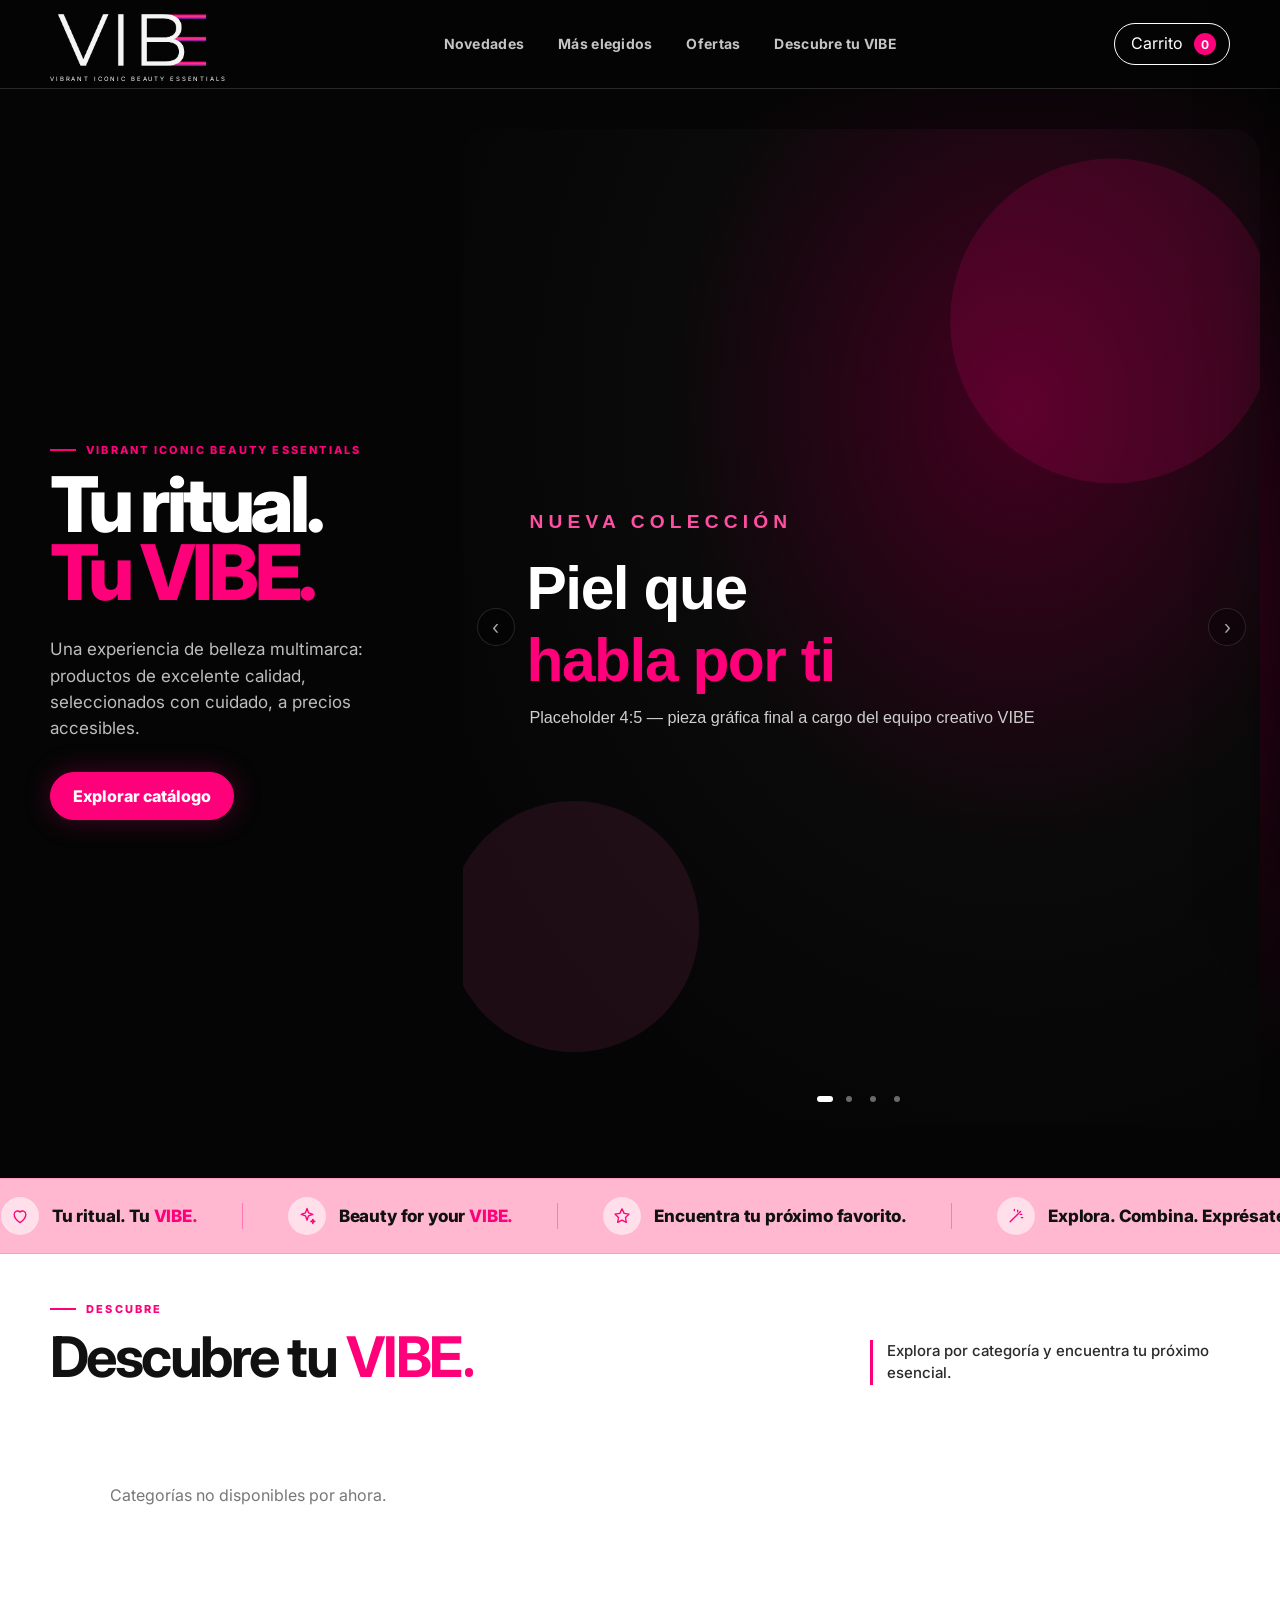
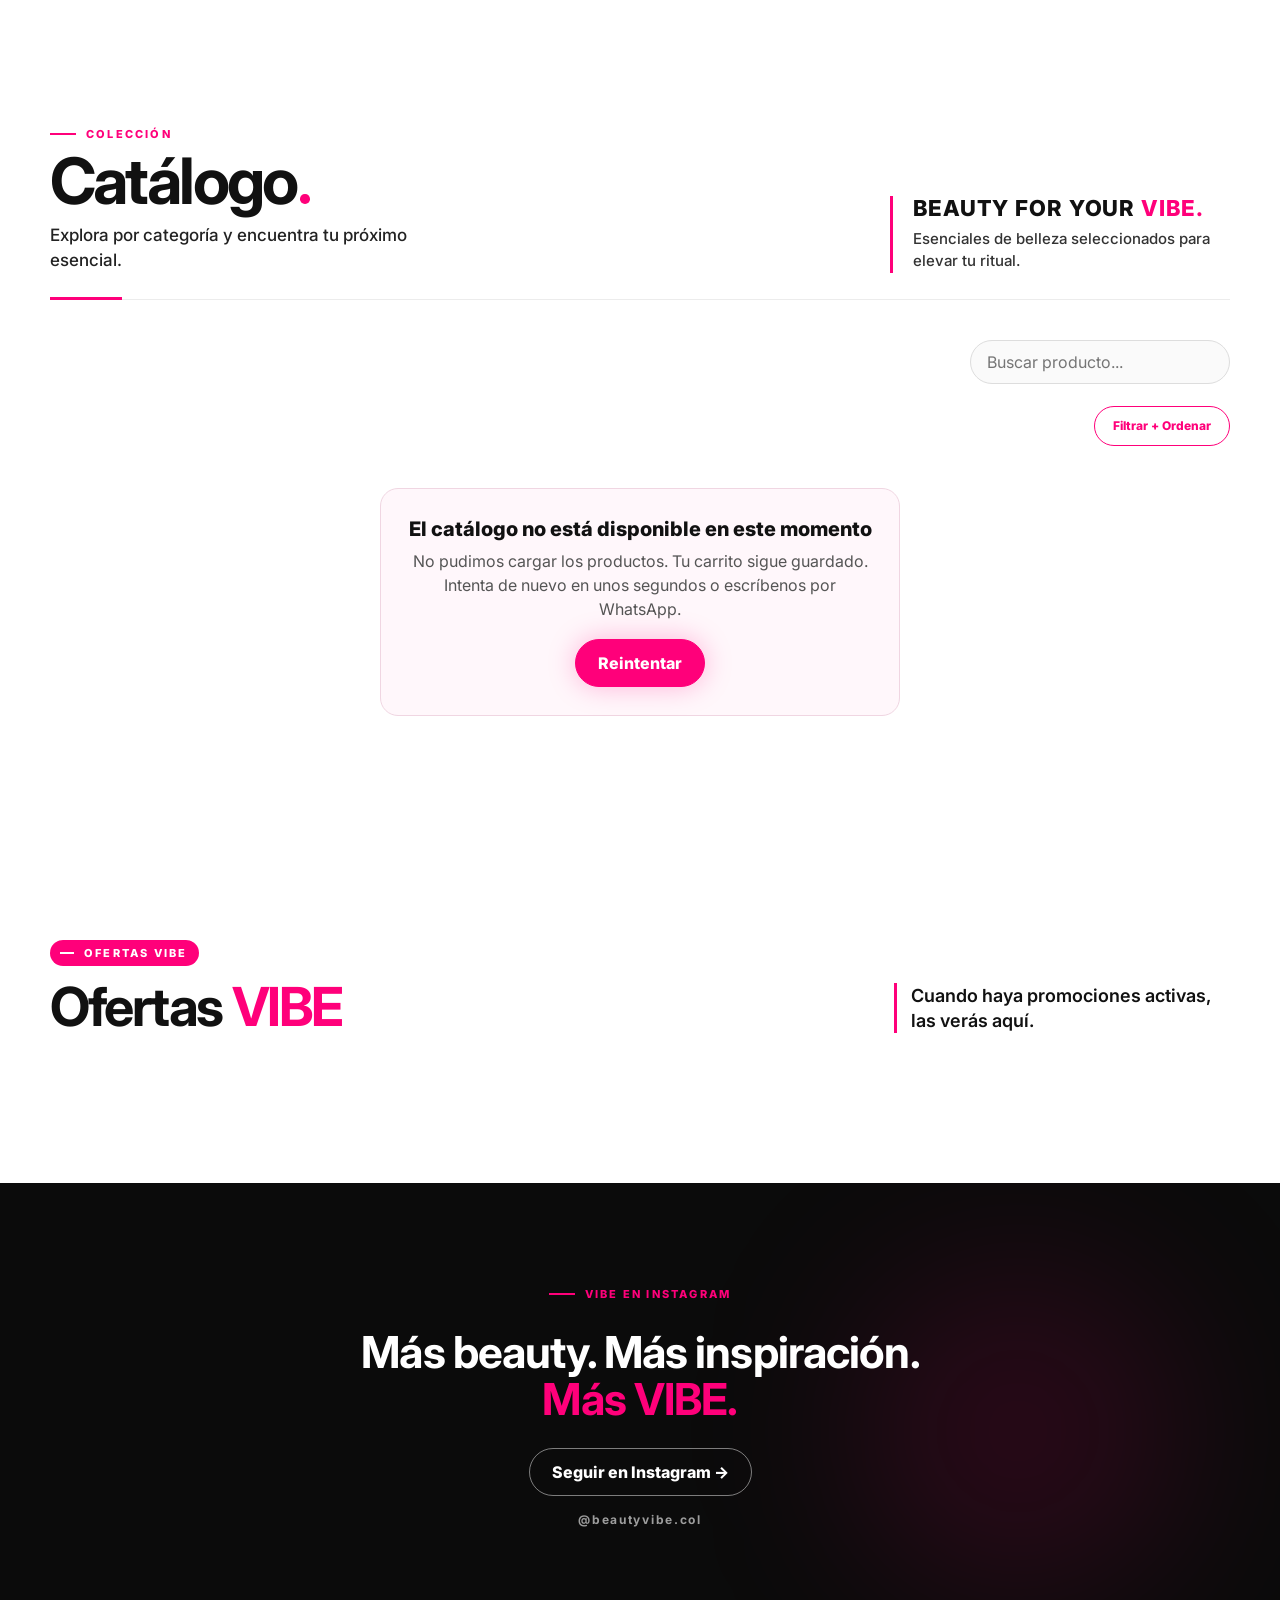
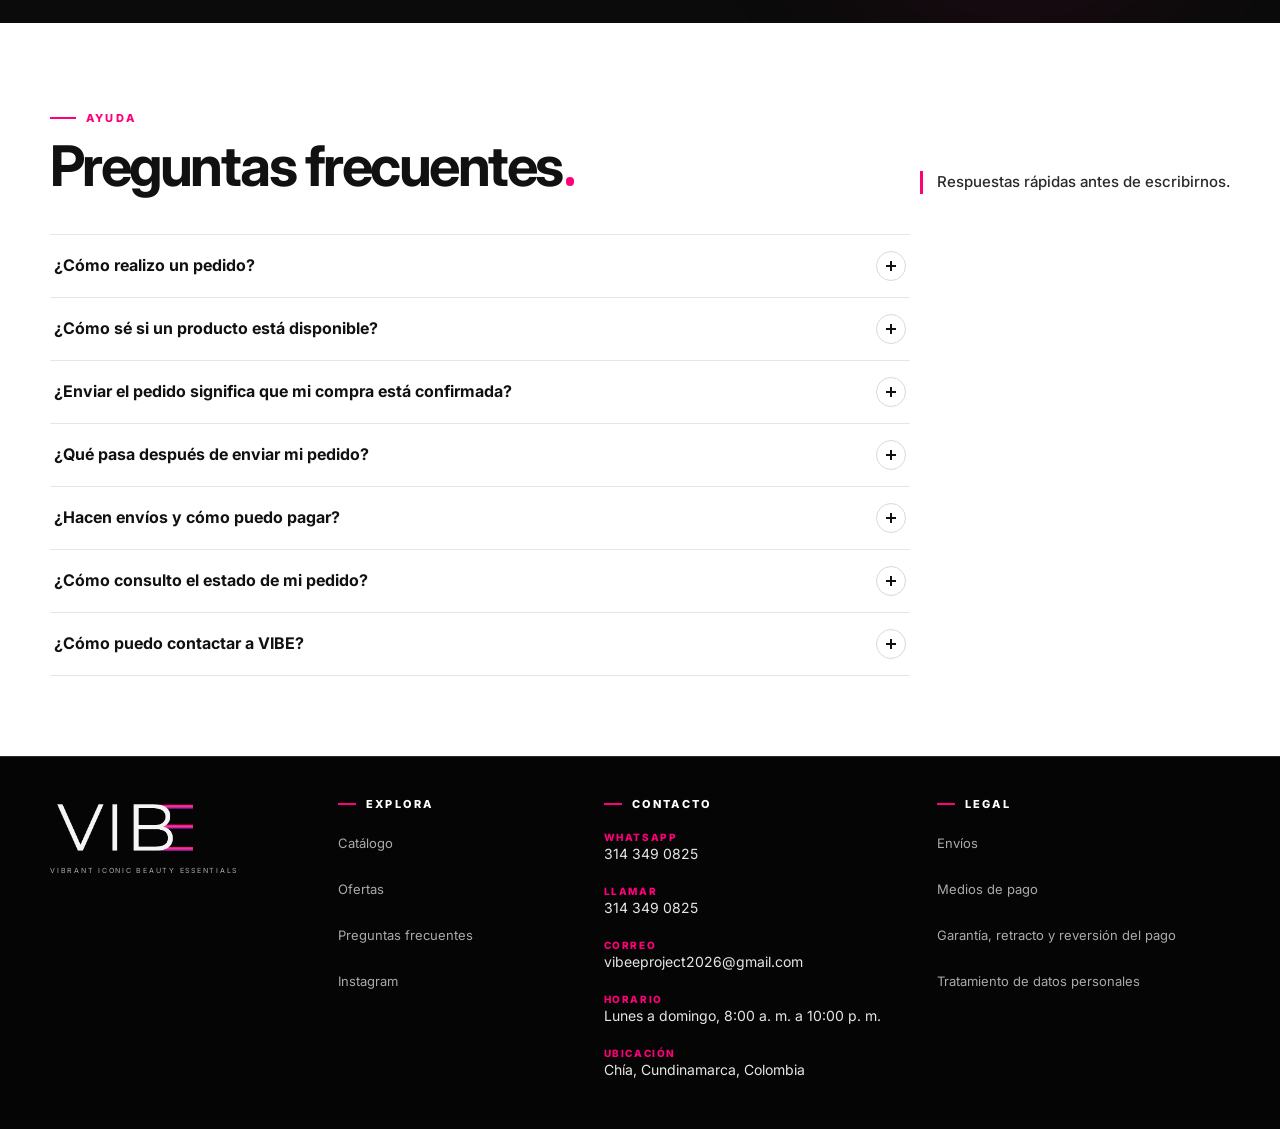
==== index.html @ 5c734d7a "feat: información comercial y legal de VIBE (envíos, pagos, garantía, retracto y datos personales) -" ====
<!doctype html>
<html lang="es">
<head>
<meta charset="UTF-8">
<meta name="viewport" content="width=device-width,initial-scale=1">
<meta name="description" content="VIBE — Catálogo digital de belleza multimarca. Calidad seleccionada, curaduría real y una experiencia pensada para ti.">
<title>VIBE — Catálogo</title>
<!-- Fase 56 — dominio canónico y vista previa al compartir (WhatsApp,
     Instagram, etc.). La imagen es el logo oficial ya existente del Master
     Logo Asset Pack (vibe-logo-social.png), sin crear piezas nuevas.
     Cierre — imagen 1200×630 aprobada por la propietaria (propuesta A,
     tipográfica: logo oficial, «Tu ritual. Tu VIBE.» y dominio). -->

<link rel="canonical" href="https://www.vibebeautycol.com/">
<meta property="og:type" content="website">
<meta property="og:site_name" content="VIBE">
<meta property="og:locale" content="es_CO">
<meta property="og:url" content="https://www.vibebeautycol.com/">
<meta property="og:title" content="VIBE — Catálogo de belleza multimarca">
<meta property="og:description" content="Calidad seleccionada, curaduría real y una experiencia pensada para ti.">
<meta property="og:image" content="https://www.vibebeautycol.com/assets/brand/social/vibe-og-1200x630.png">
<meta property="og:image:type" content="image/png">
<meta property="og:image:width" content="1200">
<meta property="og:image:height" content="630">
<meta property="og:image:alt" content="VIBE — Tu ritual. Tu VIBE.">
<meta name="twitter:card" content="summary_large_image">
<meta name="twitter:image" content="https://www.vibebeautycol.com/assets/brand/social/vibe-og-1200x630.png">
<meta name="twitter:image:alt" content="VIBE — Tu ritual. Tu VIBE.">
<meta name="theme-color" content="#0b0b0b">
<!-- Fase 42.4 — favicon oficial: símbolo B/E del Master Logo Asset Pack
     (assets/brand/logo/vibe-mark-light.png), preparado en 3 tamaños
     estándar (16/32/48px, transparencia real, geometría/colores sin
     tocar) + apple-touch-icon (180px, mismo mark sobre fondo negro
     sólido — iOS no respeta transparencia en touch icons). El navegador
     elige automáticamente el tamaño más adecuado entre los 3. -->
<link rel="icon" type="image/png" sizes="16x16" href="assets/favicon/favicon-16.png">
<link rel="icon" type="image/png" sizes="32x32" href="assets/favicon/favicon-32.png">
<link rel="icon" type="image/png" sizes="48x48" href="assets/favicon/favicon-48.png">
<link rel="apple-touch-icon" href="assets/favicon/apple-touch-icon.png">
<link rel="preconnect" href="https://fonts.googleapis.com">
<link rel="preconnect" href="https://fonts.gstatic.com" crossorigin>
<link href="https://fonts.googleapis.com/css2?family=Inter:wght@400;500;700;800&display=swap" rel="stylesheet">
<link rel="stylesheet" href="css/styles.css">
</head>
<body>
<header>
  <div class="wrap nav">
    <a class="logo" href="#inicio" aria-label="VIBE">
      <span class="logo-image"><picture><source type="image/webp" srcset="assets/brand/logo/vibe-logo-light.webp"><img src="assets/brand/logo/vibe-logo-light.png" alt="VIBE" width="504" height="207"></picture></span>
      <small>VIBRANT ICONIC BEAUTY ESSENTIALS</small>
    </a>
    <!-- Fase 41 — Discover desaparece de la navegación (el brief lo
         retira explícitamente); Promociones se renombra a Ofertas y
         deja de ser condicional: ahora apunta a la página completa
         #ofertas (que sí maneja su propio estado vacío elegante, ver
         renderOfertasPage() en app.js), en vez de ocultarse cuando no
         hay promoción activa. -->
    <!-- Fase 46 — el menú ya no repite las categorías de "Descubre tu
         VIBE" (siguen ahí y en las pills del catálogo). Cada enlace es un
         destino distinto: Novedades (badge "Nuevo" en Admin), Más elegidos
         (productos destacados en Admin), Ofertas (promociones activas) y
         Descubre tu VIBE (sección de categorías). -->
    <nav class="nav-links" aria-label="Principal">
      <a href="?new=true#catalogo" id="navNovedades">Novedades</a>
      <a href="?featured=true#catalogo" id="navElegidos">Más elegidos</a>
      <a href="#ofertas" id="navOfertas">Ofertas</a>
      <a href="#discoverVibe" id="navDescubre">Descubre tu VIBE</a>
    </nav>
    <div class="nav-actions">
      <button id="cartButton" class="cart-btn">Carrito <b id="cartCount">0</b></button>
      <button id="menuToggle" class="menu-btn" aria-label="Abrir menú" aria-controls="mobileNav" aria-expanded="false">
        <span></span><span></span><span></span>
      </button>
    </div>
  </div>
  <nav id="mobileNav" class="mobile-nav" aria-label="Menú móvil">
    <a href="?new=true#catalogo" id="mobileNavNovedades">Novedades</a>
    <a href="?featured=true#catalogo" id="mobileNavElegidos">Más elegidos</a>
    <a href="#ofertas" id="mobileNavOfertas">Ofertas</a>
    <a href="#discoverVibe" id="mobileNavDescubre">Descubre tu VIBE</a>
    <a href="#catalogo" id="mobileSearchLink"><svg viewBox="0 0 24 24" width="16" height="16" aria-hidden="true" focusable="false"><circle cx="11" cy="11" r="6.5" fill="none" stroke="currentColor" stroke-width="1.8"/><path d="M16 16l4 4" stroke="currentColor" stroke-width="1.8" stroke-linecap="round"/></svg>Buscar</a>
  </nav>
</header>
<main>

<section id="inicio" class="hero">
  <div class="wrap hero-grid">
    <div class="hero-copy">
      <p class="eyebrow accent">VIBRANT ICONIC BEAUTY ESSENTIALS</p>
      <h1>Tu ritual.<br><span>Tu VIBE.</span></h1>
      <p class="lead">Una experiencia de belleza multimarca: productos de excelente calidad, seleccionados con cuidado, a precios accesibles.</p>
      <a class="button dark" href="#catalogo">Explorar catálogo</a>
    </div>
    <div class="hero-carousel" id="heroCarousel">
      <div class="hero-slides" id="heroSlides"></div>
      <button type="button" class="hero-arrow hero-arrow-prev" id="heroPrev" aria-label="Pieza anterior">‹</button>
      <button type="button" class="hero-arrow hero-arrow-next" id="heroNext" aria-label="Pieza siguiente">›</button>
      <div class="hero-dots" id="heroDots"></div>
    </div>
  </div>
</section>

<!-- Fase 42/42.6/42.7/42.8 — "Descubre tu VIBE": mismas 5 categorías
     reales (Rostro/Labios/Ojos/Skincare/Accesorios — auditoría de la
     Fase 42 confirmó que las subcategorías reales son insuficientes
     hoy, 1/68 productos), fila horizontal con scroll (Fase 42.7).
     Fase 42.8 — pedido explícito: en 1440px deben verse exactamente 4
     tiles completos (ancho calculado dinámicamente en CSS, ver
     .discover-tile) y flechas para navegar a la 5ta — mismo lenguaje
     visual que .hero-arrow/.pdp-arrow, nunca un componente nuevo.
     Fase 44 — las 5 tarjetas usan imágenes editoriales propias de VIBE,
     fijas por categoría, independientes de productos e inventario
     (ver assets/discover/CREDITS.md). Conteos/
     enlaces 100% reales, mismo goToFilter()/bindWorldNav() de siempre
     (ver renderDiscoverVibe() en app.js). -->
<!-- Fase 47/48 — franja editorial animada entre Hero y "Descubre tu VIBE".
     Fase 48: más presencia (64–76px), iconos lineales propios (SVG
     inline, sin dependencias) y mensajes de identidad/descubrimiento con
     "Tu ritual. Tu VIBE." como hilo conductor. Sin certificaciones ni
     promesas comerciales: no hay evidencia verificable para afirmarlas
     a nivel de marca. La lista se repite una vez (aria-hidden) para que
     el bucle CSS sea continuo; los lectores de pantalla leen solo la
     primera. Estática con prefers-reduced-motion. -->
<div class="vibe-ticker" role="region" aria-label="Mensajes de VIBE">
  <div class="vibe-ticker-track">
    <ul class="vibe-ticker-group">
      <li><span class="ticker-icon"><svg viewBox="0 0 24 24" width="20" height="20" aria-hidden="true" focusable="false" fill="none" stroke="currentColor" stroke-width="1.6" stroke-linecap="round" stroke-linejoin="round"><path d="M12 20s-7-4.4-7-10a4 4 0 0 1 7-2.6A4 4 0 0 1 19 10c0 5.6-7 10-7 10z"/></svg></span><span class="ticker-text">Tu ritual. Tu <span class="ticker-accent">VIBE.</span></span></li>
      <li><span class="ticker-icon"><svg viewBox="0 0 24 24" width="20" height="20" aria-hidden="true" focusable="false" fill="none" stroke="currentColor" stroke-width="1.6" stroke-linecap="round" stroke-linejoin="round"><path d="M12 3l1.8 5.2L19 10l-5.2 1.8L12 17l-1.8-5.2L5 10l5.2-1.8z"/><path d="M19 16l.7 1.8L21.5 18.5l-1.8.7L19 21l-.7-1.8-1.8-.7 1.8-.7z"/></svg></span><span class="ticker-text">Beauty for your <span class="ticker-accent">VIBE.</span></span></li>
      <li><span class="ticker-icon"><svg viewBox="0 0 24 24" width="20" height="20" aria-hidden="true" focusable="false" fill="none" stroke="currentColor" stroke-width="1.6" stroke-linecap="round" stroke-linejoin="round"><path d="M12 3.5l2.6 5.3 5.9.9-4.3 4.1 1 5.8L12 16.9l-5.2 2.7 1-5.8L3.5 9.7l5.9-.9z"/></svg></span><span class="ticker-text">Encuentra tu próximo favorito.</span></li>
      <li><span class="ticker-icon"><svg viewBox="0 0 24 24" width="20" height="20" aria-hidden="true" focusable="false" fill="none" stroke="currentColor" stroke-width="1.6" stroke-linecap="round" stroke-linejoin="round"><path d="M5 19L15 9"/><path d="M14 5v2M19 10h-2M17.5 6.5l-1.4 1.4M10 5.5V4M18.5 14H20"/></svg></span><span class="ticker-text">Explora. Combina. Exprésate.</span></li>
      <li><span class="ticker-icon"><svg viewBox="0 0 24 24" width="20" height="20" aria-hidden="true" focusable="false" fill="none" stroke="currentColor" stroke-width="1.6" stroke-linecap="round" stroke-linejoin="round"><circle cx="12" cy="12" r="8.5"/><path d="M8.5 13.5a4 4 0 0 0 7 0M9.5 9.5h.01M14.5 9.5h.01"/></svg></span><span class="ticker-text">Belleza a tu manera.</span></li>
    </ul>
    <ul class="vibe-ticker-group" aria-hidden="true">
      <li><span class="ticker-icon"><svg viewBox="0 0 24 24" width="20" height="20" aria-hidden="true" focusable="false" fill="none" stroke="currentColor" stroke-width="1.6" stroke-linecap="round" stroke-linejoin="round"><path d="M12 20s-7-4.4-7-10a4 4 0 0 1 7-2.6A4 4 0 0 1 19 10c0 5.6-7 10-7 10z"/></svg></span><span class="ticker-text">Tu ritual. Tu <span class="ticker-accent">VIBE.</span></span></li>
      <li><span class="ticker-icon"><svg viewBox="0 0 24 24" width="20" height="20" aria-hidden="true" focusable="false" fill="none" stroke="currentColor" stroke-width="1.6" stroke-linecap="round" stroke-linejoin="round"><path d="M12 3l1.8 5.2L19 10l-5.2 1.8L12 17l-1.8-5.2L5 10l5.2-1.8z"/><path d="M19 16l.7 1.8L21.5 18.5l-1.8.7L19 21l-.7-1.8-1.8-.7 1.8-.7z"/></svg></span><span class="ticker-text">Beauty for your <span class="ticker-accent">VIBE.</span></span></li>
      <li><span class="ticker-icon"><svg viewBox="0 0 24 24" width="20" height="20" aria-hidden="true" focusable="false" fill="none" stroke="currentColor" stroke-width="1.6" stroke-linecap="round" stroke-linejoin="round"><path d="M12 3.5l2.6 5.3 5.9.9-4.3 4.1 1 5.8L12 16.9l-5.2 2.7 1-5.8L3.5 9.7l5.9-.9z"/></svg></span><span class="ticker-text">Encuentra tu próximo favorito.</span></li>
      <li><span class="ticker-icon"><svg viewBox="0 0 24 24" width="20" height="20" aria-hidden="true" focusable="false" fill="none" stroke="currentColor" stroke-width="1.6" stroke-linecap="round" stroke-linejoin="round"><path d="M5 19L15 9"/><path d="M14 5v2M19 10h-2M17.5 6.5l-1.4 1.4M10 5.5V4M18.5 14H20"/></svg></span><span class="ticker-text">Explora. Combina. Exprésate.</span></li>
      <li><span class="ticker-icon"><svg viewBox="0 0 24 24" width="20" height="20" aria-hidden="true" focusable="false" fill="none" stroke="currentColor" stroke-width="1.6" stroke-linecap="round" stroke-linejoin="round"><circle cx="12" cy="12" r="8.5"/><path d="M8.5 13.5a4 4 0 0 0 7 0M9.5 9.5h.01M14.5 9.5h.01"/></svg></span><span class="ticker-text">Belleza a tu manera.</span></li>
    </ul>
  </div>
</div>

<section id="discoverVibe" class="discover-vibe-visual">
  <div class="wrap">
    <div class="heading">
      <div><p class="eyebrow">DESCUBRE</p><h2>Descubre tu <span class="title-accent">VIBE</span></h2></div>
      <p class="discover-lead">Explora por categoría y encuentra tu próximo esencial.</p>
    </div>
    <div class="discover-tile-row">
      <div id="discoverVibeGrid" class="discover-tile-grid"></div>
      <button type="button" class="discover-arrow discover-arrow-prev" id="discoverPrev" aria-label="Categoría anterior">‹</button>
      <button type="button" class="discover-arrow discover-arrow-next" id="discoverNext" aria-label="Categoría siguiente">›</button>
    </div>
  </div>
</section>

<section id="catalogo" class="catalog">
  <div class="wrap">
    <!-- Fase 47 — se retira el breadcrumb de texto ("Inicio" / "Inicio /
         Accesorios"): no era navegable y repetía el título y los chips de
         filtro. El encabezado pasa a una composición tipo masthead. -->
    <!-- Fase 48 — sin bloque negro: encabezado editorial luminoso en dos
         zonas. Izquierda: etiqueta, título (lo actualiza app.js según el
         grupo o vista) y descripción. Derecha: mensaje de marca. -->
    <div class="heading heading-catalog">
      <div class="catalog-heading-main">
        <p class="eyebrow">COLECCIÓN</p>
        <h2 id="catalogTitle">Catálogo</h2>
        <p id="catalogSubtitle" class="catalog-lead catalog-lead-intro">Explora por categoría y encuentra tu próximo esencial.</p>
      </div>
      <div class="catalog-brand">
        <p class="catalog-brand-title">Beauty for your <span class="title-accent">VIBE.</span></p>
        <p class="catalog-brand-text">Esenciales de belleza seleccionados para elevar tu ritual.</p>
      </div>
    </div>
    <div class="tools">
      <div id="groupTabs" class="tabs"></div>
      <input id="searchInput" type="search" placeholder="Buscar producto...">
    </div>
    <div id="categoryTabs" class="tabs tabs-sub hidden"></div>
    <div id="subcategoryTabs" class="tabs tabs-sub hidden"></div>
    <!-- Fase 54 — en mobile las subcategorías van en este selector
         compacto en vez de una tercera fila de chips. -->
    <label id="subcategorySelectWrap" class="subcategory-select hidden"><span>Subcategoría</span><select id="subcategorySelect" aria-label="Filtrar por subcategoría"></select></label>
    <div class="catalog-meta">
      <span id="resultCount" class="result-count"></span>
      <button type="button" id="openFilterSort" class="button outline filter-sort-btn">Filtrar + Ordenar</button>
    </div>
    <div id="activeFilters" class="active-filters hidden"></div>
    <p id="allSoldOutNotice" class="notice hidden">Todos los productos de esta selección están agotados por ahora.</p>
    <div id="productGrid" class="grid"></div>
    <div id="emptyState" class="empty empty-state hidden" role="status"></div>
  </div>
</section>

<!-- Fase 56 — antes había aquí un adelanto de Ofertas (#ofertasHome)
     que mostraba LAS MISMAS promociones que la sección #ofertas de abajo:
     en cuanto existía una promoción activa, el bloque aparecía dos veces
     seguidas. Ahora hay una única sección de promociones (#ofertas), con
     el titular creativo cuando hay promociones (ofertasHeadingCopy). -->
<!-- Fase 41 — página completa de Ofertas (antes solo existía el teaser
     de Home). Misma fuente real (selectPromotions(), promoActive===true
     resuelto server-side) — nunca una promoción inventada. Sin ninguna
     activa hoy, se muestra un estado vacío honesto con salida al
     catálogo completo, nunca una sección rota. Ver renderOfertasPage()
     en app.js. -->
<section id="ofertas" class="catalog">
  <div class="wrap">
    <div class="heading heading-ofertas">
      <div><p class="eyebrow eyebrow-chip" id="ofertasEyebrow">OFERTAS VIBE</p><h2 id="ofertasTitle">Ofertas <span class="title-accent">VIBE</span></h2></div>
      <p id="ofertasLead">Cuando haya promociones activas, las verás aquí.</p>
    </div>
    <div id="ofertasGrid" class="grid"></div>
    <div id="ofertasEmpty" class="empty hidden">
      <p>Ahora mismo no hay ofertas. Pero siempre hay algo nuevo por descubrir.</p>
      <a class="button outline" href="#catalogo">Ver catálogo →</a>
    </div>
  </div>
</section>

<!-- Fase 41 — sección Instagram: bloque estático, sin feed embebido ni
     JS de terceros. URL oficial confirmada por la usuaria (nunca
     inventada). -->
<section id="instagram" class="instagram-vibe">
  <div class="wrap instagram-vibe-inner">
    <p class="eyebrow accent">VIBE EN INSTAGRAM</p>
    <h2>Más beauty. Más inspiración. <span class="title-accent">Más VIBE.</span></h2>
    <a class="button outline light" href="https://www.instagram.com/beautyvibe.col/" target="_blank" rel="noopener noreferrer">Seguir en Instagram →</a>
    <p class="instagram-handle">@beautyvibe.col</p>
  </div>
</section>

<!-- Fase 45 — Preguntas frecuentes. Respuestas basadas solo en el flujo
     real implementado (carrito → checkout → /api/orders/create →
     confirmación + correo → contacto de VIBE por WhatsApp; ver
     checkoutFormHtml()/checkoutConfirmationHtml() en app.js y
     api/orders/_lib/email.js). Envío, tiempos, costos y medios de pago
     no están definidos en el sitio: se remiten a VIBE, nunca se
     inventan. Acordeón accesible: botón con aria-expanded/aria-controls
     y panel role="region" con aria-labelledby (ver js/faq.js). -->
<section id="ayuda" class="faq">
  <div class="wrap faq-inner">
    <div class="heading">
      <div><p class="eyebrow">AYUDA</p><h2>Preguntas frecuentes</h2></div>
      <p>Respuestas rápidas antes de escribirnos.</p>
    </div>
    <div class="faq-list" data-accordion>
      <div class="faq-item">
        <h3><button type="button" class="faq-q" id="faq-q1" aria-expanded="false" aria-controls="faq-a1">¿Cómo realizo un pedido?</button></h3>
        <div class="faq-a" id="faq-a1" role="region" aria-labelledby="faq-q1" hidden>
          <p>Abre el producto que te gusta, elige la cantidad y toca <strong>Agregar al carrito</strong>. Desde el carrito, toca <strong>Continuar pedido</strong>, completa tus datos (nombre, WhatsApp, correo, ciudad y dirección) y toca <strong>Enviar pedido</strong>. No necesitas crear una cuenta. <a href="#catalogo">Ir al catálogo →</a></p>
        </div>
      </div>
      <div class="faq-item">
        <h3><button type="button" class="faq-q" id="faq-q2" aria-expanded="false" aria-controls="faq-a2">¿Cómo sé si un producto está disponible?</button></h3>
        <div class="faq-a" id="faq-a2" role="region" aria-labelledby="faq-q2" hidden>
          <p>Los productos sin unidades aparecen marcados como <strong>Agotado</strong> y no se pueden agregar al carrito. Al continuar tu pedido revisamos de nuevo la disponibilidad; si algo se agotó mientras tanto, te lo indicamos para que lo quites. La disponibilidad final la confirma VIBE al contactarte.</p>
        </div>
      </div>
      <div class="faq-item">
        <h3><button type="button" class="faq-q" id="faq-q3" aria-expanded="false" aria-controls="faq-a3">¿Enviar el pedido significa que mi compra está confirmada?</button></h3>
        <div class="faq-a" id="faq-a3" role="region" aria-labelledby="faq-q3" hidden>
          <p>Todavía no. Al enviarlo, tu pedido queda <strong>registrado</strong> en VIBE con un número de pedido y te enviamos un resumen al correo que indicaste. La compra se completa cuando VIBE te contacta por WhatsApp y confirman juntos disponibilidad, envío y forma de pago.</p>
        </div>
      </div>
      <div class="faq-item">
        <h3><button type="button" class="faq-q" id="faq-q4" aria-expanded="false" aria-controls="faq-a4">¿Qué pasa después de enviar mi pedido?</button></h3>
        <div class="faq-a" id="faq-a4" role="region" aria-labelledby="faq-q4" hidden>
          <p>Verás en pantalla tu número de pedido y el total. Nuestro equipo revisa el pedido y se comunica contigo por WhatsApp, al número que registraste, para finalizarlo. Por eso es importante que ese número esté correcto y habilitado para WhatsApp.</p>
        </div>
      </div>
      <div class="faq-item">
        <h3><button type="button" class="faq-q" id="faq-q5" aria-expanded="false" aria-controls="faq-a5">¿Hacen envíos y cómo puedo pagar?</button></h3>
        <div class="faq-a" id="faq-a5" role="region" aria-labelledby="faq-q5" hidden>
          <p>Realizamos envíos dentro de Colombia. El costo y las condiciones del envío dependen del destino y te los confirmamos por WhatsApp antes de cerrar tu pedido. Una vez confirmado, puedes pagar con transferencia bancaria, Nequi, PSE, Bre-B o tarjeta de crédito. Más detalles en <a href="legal.html#envios">Información legal</a>; si quieres saberlo antes de pedir, <a href="https://wa.me/573143490825" target="_blank" rel="noopener noreferrer">escríbenos por WhatsApp</a>.</p>
        </div>
      </div>
      <div class="faq-item">
        <h3><button type="button" class="faq-q" id="faq-q6" aria-expanded="false" aria-controls="faq-a6">¿Cómo consulto el estado de mi pedido?</button></h3>
        <div class="faq-a" id="faq-a6" role="region" aria-labelledby="faq-q6" hidden>
          <p>Escríbenos por <a href="https://wa.me/573143490825" target="_blank" rel="noopener noreferrer">WhatsApp</a> con tu número de pedido (aparece en la pantalla de confirmación y en el correo de resumen) y te contamos cómo va.</p>
        </div>
      </div>
      <div class="faq-item">
        <h3><button type="button" class="faq-q" id="faq-q7" aria-expanded="false" aria-controls="faq-a7">¿Cómo puedo contactar a VIBE?</button></h3>
        <div class="faq-a" id="faq-a7" role="region" aria-labelledby="faq-q7" hidden>
          <p>Por WhatsApp o llamada al <a href="tel:+573143490825">314 349 0825</a>, o por correo a <a href="mailto:vibeeproject2026@gmail.com">vibeeproject2026@gmail.com</a>. También encuentras estos datos en la sección <a href="#contacto">Contacto</a>, al final de la página.</p>
        </div>
      </div>
    </div>
  </div>
</section>

</main>

<div id="overlay" class="overlay hidden"></div>
<aside id="cartDrawer" class="drawer" aria-hidden="true">
  <div class="drawer-head">
    <div><p class="eyebrow">TU SELECCIÓN</p><h2>Carrito</h2></div>
    <button id="closeCart" class="x">×</button>
  </div>
  <div id="cartItems" class="cart-items"></div>
  <div class="cart-foot">
    <div class="total"><span>Subtotal</span><strong id="cartTotal">$0</strong></div>
    <button id="checkoutButton" class="button dark full">Continuar pedido</button>
    <small>Registra tu pedido en VIBE y nos pondremos en contacto contigo por WhatsApp para confirmar los detalles.</small>
  </div>
</aside>

<dialog id="productDialog">
  <button id="closeProduct" class="x dialog-x" type="button" aria-label="Cerrar ficha de producto"><svg viewBox="0 0 24 24" width="18" height="18" aria-hidden="true" focusable="false"><path d="M7 7l10 10M17 7L7 17" stroke="currentColor" stroke-width="1.6" stroke-linecap="round"/></svg></button>
  <div id="productDetail"></div>
</dialog>
<dialog id="filterSortDialog">
  <div class="dialog-head">
    <div><p class="eyebrow">FILTRAR + ORDENAR</p><h2>Filtrar + Ordenar</h2></div>
    <button id="closeFilterSort" class="x" aria-label="Cerrar">×</button>
  </div>
  <form id="filterSortForm" class="filter-sort-form">
    <label>Ordenar por
      <select id="sortSelect" name="sort">
        <option value="relevance">Relevancia</option>
        <option value="price-asc">Precio: menor a mayor</option>
        <option value="price-desc">Precio: mayor a menor</option>
        <option value="new">Novedades primero</option>
        <option value="editorial">Orden editorial VIBE</option>
      </select>
    </label>
    <label class="checkbox-field"><input type="checkbox" id="filterAvailable"> Solo disponibles</label>
    <label class="checkbox-field"><input type="checkbox" id="filterPromo"> Solo en promoción</label>
    <label class="checkbox-field"><input type="checkbox" id="filterFeatured"> Solo más elegidos VIBE</label>
    <div id="filterBrandGroup" class="hidden">
      <label>Marca
        <select id="filterBrandSelect"><option value="">Todas</option></select>
      </label>
    </div>
    <div class="save-row">
      <button type="button" id="clearFilters" class="button outline">Limpiar filtros</button>
      <button type="submit" class="button dark">Ver resultados</button>
    </div>
  </form>
</dialog>
<dialog id="checkoutDialog">
  <div class="dialog-head">
    <div><p class="eyebrow">ÚLTIMO PASO</p><h2>Tu pedido</h2></div>
    <button id="closeCheckout" class="x" aria-label="Cerrar">×</button>
  </div>
  <div id="checkoutBody"></div>
</dialog>
<!-- Fase 45 — footer en columnas: marca, Explora (enlaces existentes +
     Preguntas frecuentes) y Contacto con los datos oficiales
     confirmados por VIBE (correo, celular/WhatsApp). Nada de horarios
     ni dirección física: no están definidos. WhatsApp usa el enlace
     internacional (57 + número, sin espacios ni símbolos). -->
<footer>
  <div class="wrap footer-grid">
    <div class="footer-brand">
      <div class="footer-logo-image"><picture><source type="image/webp" srcset="assets/brand/logo/vibe-logo-light.webp"><img src="assets/brand/logo/vibe-logo-light.png" alt="VIBE" width="504" height="207" loading="lazy" decoding="async"></picture></div>
      <small>VIBRANT ICONIC BEAUTY ESSENTIALS</small>
    </div>
    <nav class="footer-col" aria-labelledby="footerExploreTitle">
      <p class="footer-title" id="footerExploreTitle">Explora</p>
      <ul class="footer-links">
        <li><a href="#catalogo">Catálogo</a></li>
        <li><a href="#ofertas">Ofertas</a></li>
        <li><a href="#ayuda">Preguntas frecuentes</a></li>
        <li><a href="https://www.instagram.com/beautyvibe.col/" target="_blank" rel="noopener noreferrer">Instagram</a></li>
      </ul>
    </nav>
    <section class="footer-col" id="contacto" aria-labelledby="footerContactTitle">
      <p class="footer-title" id="footerContactTitle">Contacto</p>
      <ul class="footer-links footer-contact">
        <li><a href="https://wa.me/573143490825" target="_blank" rel="noopener noreferrer"><span class="footer-contact-label">WhatsApp</span><span class="footer-contact-value">314 349 0825</span></a></li>
        <li><a href="tel:+573143490825"><span class="footer-contact-label">Llamar</span><span class="footer-contact-value">314 349 0825</span></a></li>
        <li><a href="mailto:vibeeproject2026@gmail.com"><span class="footer-contact-label">Correo</span><span class="footer-contact-value">vibeeproject2026@gmail.com</span></a></li>
        <li><span class="footer-contact-text"><span class="footer-contact-label">Horario</span><span class="footer-contact-value">Lunes a domingo, 8:00 a. m. a 10:00 p. m.</span></span></li>
        <li><span class="footer-contact-text"><span class="footer-contact-label">Ubicación</span><span class="footer-contact-value">Chía, Cundinamarca, Colombia</span></span></li>
      </ul>
    </section>
    <!-- Fase final — información legal (js/legal.js): oculta mientras no
         haya datos reales aprobados por la propietaria. -->
    <section class="footer-col" id="legal" aria-labelledby="footerLegalTitle" hidden></section>
  </div>
</footer>

<script type="module" src="js/app.js"></script>
<script type="module" src="js/hero-carousel.js"></script>
<script type="module" src="js/faq.js"></script>
<script type="module" src="js/legal.js"></script>
</body>
</html>
---- css/styles.css ----
:root{--bg:#050505;--surface:#0b0b0b;--surface-2:#121212;--text:#fff;--muted:#b7b7b7;--line:#292929;--pink:#FF007A;--pink2:#FF4FA3;--max:1180px;--radius:18px;
  /* Fase 42.3 — el Hero (abajo, .hero-grid) usa deliberadamente un
     contenedor más ancho que --max (1440px vs 1180px, ver nota de la
     Fase 35.3: la pieza del carrusel necesitaba más espacio) — eso deja
     su borde izquierdo más pegado al viewport que el de .wrap, que es
     lo que usa el logo del Header. En vez de un padding fijo (que se
     desalinearía en otros anchos), esto calcula la mitad exacta de la
     diferencia entre ambos contenedores en CUALQUIER viewport, y se
     aplica como padding a .hero-copy — el logo y el texto del Hero
     quedan en el mismo sistema de grid sin tocar el ancho/proporción
     de la imagen del carrusel. Se resuelve a 0 automáticamente en
     cuanto cualquiera de los dos contenedores cae por debajo de su
     tope (≤1220px), que es también donde el Hero pasa a una columna. */
  --hero-align-pad:calc((min(1440px,100vw - 40px) - min(var(--max),100vw - 40px)) / 2)
}
*{box-sizing:border-box}
html{scroll-behavior:smooth}
body{margin:0;background:var(--bg);color:var(--text);font-family:"Inter",system-ui,-apple-system,BlinkMacSystemFont,"Segoe UI",sans-serif}
button,input,textarea{font:inherit}
button,a{cursor:pointer}
a{color:inherit;text-decoration:none}
.wrap{width:min(var(--max),calc(100% - 40px));margin:auto}
.hidden{display:none!important}
/* Fase 36.1 — pedido explícito: "cada bloque debe sentirse como una
   sección editorial independiente". Mismo dash de acento que ya usaba
   .value-mark, ahora delante de CUALQUIER eyebrow del sitio — marca de
   apertura consistente para cada bloque, en vez de solo un texto chico.
   inline-flex (no position:absolute) para que el dash quede PEGADO al
   texto y el conjunto se alinee como una sola unidad — funciona igual
   en contextos alineados a la izquierda que centrados (ej.
   .discover-empty), sin asumir la alineación del contenedor. */
.eyebrow{display:inline-flex;align-items:center;gap:10px;font-size:11px;letter-spacing:.2em;font-weight:800;color:var(--muted);margin:0 0 14px}
.eyebrow::before{content:"";display:block;flex-shrink:0;width:26px;height:2px;background:var(--pink)}
.accent{color:var(--pink)}

header{position:sticky;top:0;z-index:20;background:#050505ee;border-bottom:1px solid var(--line);backdrop-filter:blur(14px)}
.nav{height:88px;display:flex;align-items:center;justify-content:space-between;transition:height .25s ease}
header.scrolled .nav{height:68px}
.logo{display:flex;flex-direction:column;gap:1px}
/* Fase 42.2 — logo oficial (assets/brand/logo/vibe-logo-light.png,
   504x207px reales) reemplaza el SVG reconstruido. aspect-ratio usa la
   proporción NATIVA real del PNG en vez de forzar el 154x62 heredado
   del SVG (proporción distinta, 2.48:1 vs 2.43:1 real) — así
   object-fit:contain nunca necesita compensar con letterboxing.
   Fase 42.6 — pedido explícito: el logo se sentía demasiado grande en
   su estado máximo. Reducido ~18% (170px→140px) manteniendo la misma
   proporción de reducción al hacer scroll (~17%, 138px→114px) — más
   aire alrededor sin tocar el asset ni la altura del Header. */
/* Fase 47 — pedido explícito: más presencia del logo y del header.
   140px → 164px (scroll: 114px → 128px), misma proporción del asset. */
.logo-image{display:block;width:164px;aspect-ratio:504/207;overflow:hidden;transition:width .25s ease}
header.scrolled .logo-image{width:128px}
.logo-image img{width:100%;height:100%;object-fit:contain;display:block}
/* Fase 57 — logo en WebP sin pérdida (mismos píxeles, −29 %) con el PNG
   como respaldo: <picture> ocupa todo el contenedor como antes ocupaba img. */
.logo-image picture,.footer-logo-image picture{display:block;width:100%;height:100%}
.logo small{font-size:6px;letter-spacing:.31em;color:#fff;white-space:nowrap}
.nav-links{display:flex;gap:34px;color:#c4c4c4;font-size:14px;font-weight:700;letter-spacing:.02em}
/* Fase 36 — antes solo cambiaba de color en hover; un subrayado que
   crece desde el centro (en vez de un salto de color plano) es el
   mismo tipo de microinteracción "premium = control + suavidad" ya
   usada en otras partes del sitio (.category-card, .hero-arrow). */
.nav-links a{position:relative;padding-bottom:2px;transition:color .2s ease}
.nav-links a::after{content:"";position:absolute;left:50%;right:50%;bottom:-2px;height:1px;background:var(--pink);transition:left .2s ease,right .2s ease}
.nav-links a:hover{color:#fff}
.nav-links a:hover::after{left:0;right:0}
/* Fase 36.1 — antes el único indicador de sección activa era el
   subrayado en HOVER (desaparecía al alejar el mouse). .nav-active se
   aplica desde JS (ver updateHeaderNavActive) mientras ese filtro siga
   vigente — mismo lenguaje visual que el hover, pero persistente. */
.nav-links a.nav-active{color:#fff}
.nav-links a.nav-active::after{left:0;right:0}
@media(prefers-reduced-motion:reduce){
  .nav-links a{transition:none}
  .nav-links a::after{transition:none}
}
.nav-actions{display:flex;align-items:center;gap:14px}
.cart-btn{border:1px solid #fff;background:transparent;color:#fff;border-radius:999px;padding:9px 13px 9px 16px}
.cart-btn b{display:inline-grid;place-items:center;min-width:22px;height:22px;margin-left:7px;border-radius:50%;background:var(--pink);color:#fff;font-size:12px}

.menu-btn{display:none;flex-direction:column;justify-content:center;align-items:center;gap:5px;width:44px;height:44px;border:1px solid #333;border-radius:12px;background:transparent;padding:0}
.menu-btn span{display:block;width:16px;height:1.5px;background:#fff;transition:transform .2s ease,opacity .2s ease}
.menu-btn[aria-expanded="true"] span:nth-child(1){transform:translateY(6.5px) rotate(45deg)}
.menu-btn[aria-expanded="true"] span:nth-child(2){opacity:0}
.menu-btn[aria-expanded="true"] span:nth-child(3){transform:translateY(-6.5px) rotate(-45deg)}

.mobile-nav{display:none;flex-direction:column;background:#070707;border-top:1px solid var(--line);overflow:hidden;max-height:0;transition:max-height .25s ease}
/* Fase 41 — el submenú Rostro/Ojos/Labios sumó 3 filas al menú mobile;
   220px (el alto de 4 filas) ya no alcanza para las 9 filas actuales —
   con overflow:hidden, el exceso simplemente quedaba invisible. */
.mobile-nav.open{max-height:520px}
/* Fase 47 — menú mobile más editorial: tipografía grande y firme, flecha
   rosa como afordancia, separadores más suaves, "Buscar" como acción
   secundaria tipo cápsula al final. Filas ≥56px (táctil cómodo). */
.mobile-nav.open{padding:6px 0 16px}
.mobile-nav a{display:flex;align-items:center;justify-content:space-between;gap:12px;min-height:56px;margin:0 20px;padding:0 4px;border-bottom:1px solid #1d1d1d;font-size:19px;font-weight:800;letter-spacing:-.01em;color:#f2f2f2;transition:color .2s ease,padding .2s ease}
.mobile-nav a::after{content:"→";font-size:16px;font-weight:700;color:var(--pink);opacity:.55;transition:opacity .2s ease,transform .2s ease}
.mobile-nav a:hover,.mobile-nav a:active{color:#fff}
.mobile-nav a:hover::after,.mobile-nav a:active::after{opacity:1;transform:translateX(3px)}
.mobile-nav a:focus{outline:none}
.mobile-nav a:focus-visible{outline:2px solid var(--pink);outline-offset:2px;border-radius:8px}
.mobile-nav a.nav-active{color:var(--pink)}
.mobile-nav a.nav-active::after{opacity:1}
.mobile-nav a#mobileSearchLink{justify-content:center;gap:10px;min-height:48px;margin-top:14px;border:1px solid #333;border-radius:999px;font-size:14px;font-weight:700;letter-spacing:.04em;color:#ddd}
.mobile-nav a#mobileSearchLink::after{content:none}
@media(prefers-reduced-motion:reduce){.mobile-nav a{transition:none}}
.mobile-nav a:last-child{border-bottom:1px solid #333}

.hero{padding:56px 0 72px;overflow:hidden;background:radial-gradient(circle at 80% 45%,#430020 0,#050505 46%)}
/* Fase 35.3 — bug/pedido reportado: la pieza ya se mostraba completa
   (sin crop) pero se sentía chica dentro del Hero, con demasiado
   espacio vacío alrededor. Dos cambios, ninguno toca object-fit ni la
   proporción real (--hero-desktop-ratio sigue intacta en .hero-carousel,
   ver más abajo): (1) grid-template-columns 2fr/3fr en vez de 1fr/1fr —
   la columna de imagen pasa de 50% a 60% del ancho disponible; (2)
   width:min(1440px,...) en vez de heredar el --max de .wrap (1180px,
   compartido con el resto del sitio) — solo el Hero se permite un
   contenedor más ancho. Con más ancho Y más proporción relativa, la
   imagen crece en ambas dimensiones (aspect-ratio la mantiene
   completa, nunca la recorta) — no es "más alto con más aire", es la
   pieza misma más grande. min() seguido degrada igual que antes en
   mobile/tablet (el cap de 1440px nunca compite ahí), así que esto no
   toca esos breakpoints. */
.hero-grid{display:grid;grid-template-columns:2fr 3fr;gap:48px;align-items:center;width:min(1440px,calc(100% - 40px));margin:0 auto}
/* Fase 42.3 — desplaza el bloque de bienvenida hacia el centro de su
   columna (antes pegado al borde izquierdo real del viewport) y lo
   alinea con el logo del Header — ver --hero-align-pad arriba. Sigue
   siendo una composición alineada a la izquierda, solo con aire real
   antes del primer carácter. */
.hero-copy{padding-left:var(--hero-align-pad)}
.hero h1{font-size:clamp(58px,8vw,98px);line-height:.88;letter-spacing:-.055em;margin:0;font-weight:800}
.hero h1 span{color:var(--pink)}
.lead{max-width:450px;color:#bdbdbd;font-size:17px;line-height:1.55;margin:30px 0}
.button{border:1px solid var(--pink);border-radius:999px;min-height:48px;padding:0 22px;display:inline-flex;align-items:center;justify-content:center;font-weight:800}
.dark{background:var(--pink);color:#fff;box-shadow:0 0 28px #FF007A44}
.dark:hover{background:var(--pink2)}
.button:disabled{opacity:.45;cursor:not-allowed;box-shadow:none}
.outline{background:transparent;color:var(--pink);transition:background .2s ease,color .2s ease}
.outline:hover{background:var(--pink);color:#fff}
@media(prefers-reduced-motion:reduce){.outline{transition:none}}
.full{width:100%}

/* Hero banner carousel (Fase Visual 2) — pieza gráfica a pantalla
   completa, sin composición editorial generada por código: el catálogo
   solo exhibe la imagen que llegue en cada slide.
   Fase estabilización — bug real: era min-height, no height. .hero-slides
   (hijo directo, height:100%) y en cascada .hero-slide/picture/img
   (position:absolute;inset:0 o herencia de 100%) necesitan que ESTE
   contenedor tenga una altura explícita para que un porcentaje se
   resuelva — min-height dejaba el "height" computado en auto, así que
   %100 nunca resolvía a nada y colapsaba a 0px.
   Fase 35.2 — bug real reportado después: con height fija (500px) y
   object-fit:cover, cualquier imagen que no fuera EXACTAMENTE esa
   proporción se veía recortada/con zoom (cover rellena el cuadro
   recortando lo que sobre). aspect-ratio:var(--hero-desktop-ratio,16/9)
   (medida en vivo desde la imagen real por hero-carousel.js, igual que
   ya se hacía para --hero-mobile-ratio) le da al contenedor la altura
   REAL de la pieza en vez de una fija — con object-fit:contain (ver
   abajo) esto muestra la composición completa, sin recortar producto,
   modelo ni texto. min-height:260px es solo un piso de seguridad para
   antes de que la medición llegue o si falla. */
.hero-carousel{position:relative;aspect-ratio:var(--hero-desktop-ratio, 16/9);height:auto;min-height:260px;border-radius:28px;overflow:hidden;background:#0c0c0c}

.hero-slides{position:relative;width:100%;height:100%}
.hero-slide{position:absolute;inset:0;display:block;opacity:0;transition:opacity 1s ease}
.hero-slide.active{opacity:1;z-index:1}
/* Fase 35.2 — object-fit:contain en desktop también (antes era cover,
   que recortaba/hacía zoom en cualquier pieza que no calzara exacto con
   el height fijo de entonces): la composición completa es la prioridad,
   nunca recortarla, igual que ya regía en mobile. Con el contenedor
   ahora dimensionado según la proporción real de la imagen (arriba),
   "contain" no genera letterboxing perceptible salvo que un slide
   posterior tenga una proporción distinta a la del primero (la que fija
   el contenedor) — en ese caso se ve completo pero con márgenes, nunca
   recortado: la alternativa (recalcular el contenedor por cada slide)
   rompería la transición de crossfade entre slides superpuestos. */
.hero-slide picture{display:block;width:100%;height:100%}
.hero-slide img{width:100%;height:100%;object-fit:contain;display:block}
/* Fase 49 — fondo desenfocado del marco mobile; oculto fuera de mobile. */
.hero-slide .hero-slide-backdrop{display:none}

@media(prefers-reduced-motion:reduce){
  .hero-slide{transition:none}
}

/* Fase 33 — overlay de texto opcional por slide (eyebrow/título/
   subtítulo/CTA), administrable desde /admin. Ausente por completo en
   cualquier slide que no traiga ninguno de estos campos — el
   comportamiento "solo imagen" de siempre no cambia. */
.hero-slide-copy{position:absolute;left:0;right:0;bottom:0;z-index:2;padding:28px 32px 34px;background:linear-gradient(0deg,#000000b3 0%,#00000000 70%);color:#fff;pointer-events:none}
.hero-slide-eyebrow{margin:0 0 8px;font-size:11px;letter-spacing:.18em;text-transform:uppercase;color:var(--pink);font-weight:800}
.hero-slide-title{margin:0 0 8px;font-size:clamp(22px,3vw,34px);line-height:1.1;font-weight:800;max-width:520px}
.hero-slide-subtitle{margin:0 0 14px;font-size:14px;color:#eee;max-width:440px}
.hero-slide-cta{display:inline-flex;align-items:center;border:1px solid #fff;border-radius:999px;padding:9px 18px;font-size:12px;font-weight:800;letter-spacing:.02em}

.hero-arrow{position:absolute;top:50%;transform:translateY(-50%);z-index:2;width:38px;height:38px;border-radius:50%;border:1px solid #ffffff33;background:#00000055;-webkit-backdrop-filter:blur(6px);backdrop-filter:blur(6px);color:#fff;font-size:19px;line-height:1;display:grid;place-items:center;opacity:.65;transition:opacity .2s ease,background .2s ease}
.hero-arrow:hover{opacity:1;background:#00000088}
.hero-arrow-prev{left:14px}
.hero-arrow-next{right:14px}

.hero-dots{position:absolute;left:0;right:0;bottom:16px;z-index:2;display:flex;justify-content:center;gap:2px}
.hero-dot{width:22px;height:22px;padding:0;border:0;background:transparent;display:grid;place-items:center}
.hero-dot:before{content:"";width:6px;height:6px;border-radius:50%;background:#ffffff66;transition:background .2s ease,width .2s ease,border-radius .2s ease}
.hero-dot.active:before{background:#fff;width:16px;border-radius:3px}

.heading{display:flex;justify-content:space-between;align-items:end;gap:20px;margin-bottom:40px}
.heading h2{font-size:58px;letter-spacing:-.045em;margin:0}
.heading>p{color:#6e6e6e;font-size:13px}

/* Fase 42.7 — "Descubre tu VIBE": cuarta iteración, pedido explícito de
   reemplazar la grilla (2 tiles grandes + 3 compactas) por una única
   fila horizontal editorial — referencia conceptual "Shop by Category"
   de retail de belleza (solo el patrón de layout, ningún asset/texto/
   código ajeno). display:flex + overflow-x:auto en vez de grid: las 5
   categorías viven en la misma banda, varias visibles a la vez, sigue
   horizontalmente si el contenido excede el contenedor — nunca una
   segunda fila. scroll-snap para que el swipe se sienta premium/
   intencional. Scrollbar nativa oculta (mismo patrón ya usado en
   .tabs) — la tarjeta siguiente asomándose es la señal de interacción,
   pedida explícitamente en vez de dejar la scrollbar visible. Sin foto
   real disponible para una categoría, la tarjeta cae al mismo
   gradiente oscuro que trae .discover-tile por defecto — pedido
   explícito de esta fase: nunca repetir el wordmark "VIBE" encima de
   cada tile (ver renderDiscoverVibe() en app.js). */
.discover-vibe-visual{background:#fff;color:#111;padding:56px 0}
.discover-vibe-visual .eyebrow{color:var(--pink)}
.discover-tile-row{position:relative}
.discover-tile-grid{display:flex;gap:20px;overflow-x:auto;scroll-snap-type:x mandatory;scrollbar-width:none;padding-bottom:2px}
.discover-tile-grid::-webkit-scrollbar{display:none}
/* Fase 42.8 — pedido explícito: EXACTAMENTE 4 tiles completos visibles
   en 1440px (contenedor .wrap ahí = --max = 1180px), la 5ta se
   descubre con scroll/flechas. Ancho calculado, no un número fijo:
   (100% del contenedor - 3 gaps de 20px entre 4 tiles) / 4 — así
   siempre entran exactamente 4 completos sin importar el ancho real
   del contenedor en este breakpoint, nunca una tarjeta cortada a la
   mitad. */
.discover-tile{position:relative;flex:0 0 auto;scroll-snap-align:start;width:calc((100% - 60px) / 4);height:420px;border:0;border-radius:var(--radius);overflow:hidden;padding:0;text-align:left;font:inherit;background:linear-gradient(160deg,#1c1c1c,#0b0b0b);transition:transform .25s ease,box-shadow .25s ease}
.discover-tile:hover{transform:translateY(-4px);box-shadow:0 22px 44px -20px rgba(255,0,122,.5)}
@media(prefers-reduced-motion:reduce){.discover-tile{transition:none}.discover-tile:hover{transform:none}}
.discover-tile-photo{position:absolute;inset:0;width:100%;height:100%;object-fit:cover;display:block;transition:transform .35s ease}
.discover-tile:hover .discover-tile-photo{transform:scale(1.04)}
/* Fase 44 — encuadre de las imágenes editoriales fijas (4:5). Las
   tarjetas son más angostas (~2:3 desktop, ~3:4 mobile), así que solo
   se recortan los costados (siempre ≥83% del ancho visible, alto
   completo): se desplaza el recorte hacia donde está el sujeto para
   no cortar rostro, mano ni herramientas. */
.discover-tile-rostro .discover-tile-photo{object-position:70% 50%}
.discover-tile-labios .discover-tile-photo{object-position:62% 50%}
.discover-tile-ojos .discover-tile-photo{object-position:60% 50%}
.discover-tile-skincare .discover-tile-photo{object-position:65% 50%}
.discover-tile-accesorios .discover-tile-photo{object-position:62% 50%}
@media(prefers-reduced-motion:reduce){.discover-tile-photo{transition:none}.discover-tile:hover .discover-tile-photo{transform:none}}
.discover-tile-scrim{position:absolute;inset:0;background:linear-gradient(0deg,#000000d9 0%,#00000000 55%)}
.discover-tile-body{position:absolute;left:0;right:0;bottom:0;padding:20px 22px;color:#fff}
.discover-tile-label{display:block;font-weight:800;letter-spacing:-.01em;font-size:24px;margin-bottom:8px}
.discover-tile-cta{font-size:12px;font-weight:800;letter-spacing:.06em;text-transform:uppercase;color:#fff}
/* Fase 42.8 — flechas de navegación de la fila: mismo lenguaje visual
   que .hero-arrow/.pdp-arrow (círculo oscuro translúcido + blur),
   nunca un componente nuevo. Son hermanas de #discoverVibeGrid (no
   hijas de ninguna tile), así que nunca interceptan el click de una
   tarjeta — solo se superponen visualmente sobre el borde de la
   primera/última tile visible, igual que las flechas del Hero se
   superponen a la pieza. disabled (ver JS) las oculta por completo
   cuando no hay contenido en esa dirección. */
.discover-arrow{position:absolute;top:50%;transform:translateY(-50%);z-index:2;width:44px;height:44px;border-radius:50%;border:1px solid #ffffff33;background:#00000088;-webkit-backdrop-filter:blur(6px);backdrop-filter:blur(6px);color:#fff;font-size:20px;line-height:1;display:grid;place-items:center;opacity:.85;transition:opacity .2s ease,background .2s ease}
.discover-arrow:hover{opacity:1;background:#000000aa}
.discover-arrow[disabled]{opacity:0;pointer-events:none}
@media(prefers-reduced-motion:reduce){.discover-arrow{transition:none}}
.discover-arrow-prev{left:10px}
.discover-arrow-next{right:10px}

/* Fase 41 — Instagram: bloque estático oscuro, sin feed embebido. */
.instagram-vibe{background:#0b0b0b;color:#fff;padding:96px 0;position:relative;overflow:hidden}
/* Fase 45 — bug real: en mobile este círculo (320px, absoluto, pintado
   después del contenido) quedaba ENCIMA del botón "Seguir en Instagram"
   y recibía el toque (elementFromPoint en el centro del botón devolvía
   la <section>, no el <a>). En desktop queda al costado de la columna
   centrada, por eso allí funcionaba. pointer-events:none lo vuelve
   puramente decorativo y z-index:1 deja el contenido siempre encima. */
.instagram-vibe:after{content:"";position:absolute;width:320px;height:320px;border-radius:50%;background:#FF007A22;filter:blur(90px);right:8%;top:20%;pointer-events:none}
.instagram-vibe-inner{position:relative;z-index:1;text-align:center;max-width:560px;margin:0 auto}
.instagram-handle{margin:16px 0 0;font-size:12px;font-weight:700;letter-spacing:.14em;color:#ffffff99}
.instagram-vibe-inner h2{font-size:clamp(30px,4vw,44px);line-height:1.05;letter-spacing:-.02em;color:#fff;margin:14px 0 26px}
.button.outline.light{color:#fff;border-color:#ffffff77}
.button.outline.light:hover{background:#fff;color:#111}

/* Fase 42 — pedido explícito: reducir la sensación de "bloques
   gigantes" en el Home — 88px de aire superior se sentía pesado para
   una sección de vitrina curada, nunca una PLP. */
.featured{background:#fff;color:#111;padding:64px 0 24px}
.featured .eyebrow{color:var(--pink)}
.featured .wrap>.button{margin-top:8px}
/* Fase 36.1 — pedido explícito: "cada bloque debe sentirse como una
   sección editorial independiente" — Novedades/Destacados/Promociones
   compartían literalmente la misma clase .featured (nombre histórico,
   no el flag `featured` de JS) y se veían idénticas entre sí. Un acento
   de color propio por sección (nunca inventando datos, solo tratamiento
   visual) para que cada una se lea como su propio momento comercial:
   Novedades = frescura, Promociones = urgencia de compra. */

.catalog{background:#fff;color:#111;padding:88px 0 110px}
.catalog .eyebrow{color:var(--pink)}
/* Fase 27 — PLP: breadcrumb, contador + Filter & Sort, chips de filtros
   activos y aviso de "todo agotado" (compacto, sin ocupar demasiado
   espacio en mobile, sin scroll horizontal del documento). */
.breadcrumb{margin:0 0 14px;font-size:12px;color:#999;white-space:nowrap;overflow:hidden;text-overflow:ellipsis}
.catalog-meta{display:flex;align-items:center;justify-content:space-between;gap:14px;margin:-8px 0 18px}
.catalog-meta .result-count{font-size:12px;color:#777}
.filter-sort-btn{min-height:40px;padding:0 18px;font-size:12px}
.active-filters{display:flex;flex-wrap:wrap;gap:8px;margin-bottom:18px}
.filter-chip{display:inline-flex;align-items:center;border:1px solid #eee;background:#fafafa;border-radius:999px;padding:6px 12px;font-size:12px;color:#333;cursor:pointer}
.filter-chip:hover{border-color:var(--pink);color:var(--pink)}
.filter-chip-clear{border-color:#111;color:#111;font-weight:700}
.notice{background:#fff7ea;color:#8a5a00;border-radius:10px;padding:12px 16px;font-size:13px;margin-bottom:18px}
/* dialog{} ya define fondo oscuro (#0b0b0b) y texto blanco por defecto
   (igual que #checkoutForm) — este panel hereda ese mismo tema oscuro,
   nunca texto oscuro sobre fondo oscuro. */
.filter-sort-form{padding:24px 28px;display:grid;gap:16px}
.filter-sort-form label{display:grid;gap:6px;font-size:12px;font-weight:700}
.filter-sort-form select{border:1px solid #333;border-radius:10px;padding:10px 12px;font-size:13px;background:#151515;color:#fff;outline:0}
.filter-sort-form .checkbox-field{display:flex;align-items:center;gap:8px;flex-direction:row;font-size:13px;font-weight:400}
.filter-sort-form .checkbox-field input{width:16px;height:16px}
.filter-sort-form .save-row{display:flex;justify-content:space-between;gap:10px;padding-top:6px;border-top:1px solid #292929}
.tools{display:flex;justify-content:space-between;gap:20px;margin-bottom:30px}
.tabs{display:flex;flex-wrap:wrap;gap:8px}
.tab{display:inline-flex;align-items:center;min-height:44px;border:1px solid #ddd;background:#fff;border-radius:999px;padding:10px 16px;color:#555;font-size:13px}
.tab.active{background:var(--pink);color:#fff;border-color:var(--pink)}
.tab:hover{border-color:var(--pink)}
.tabs-sub{margin:-12px 0 26px}
.tabs-sub .tab{min-height:38px;padding:7px 14px;font-size:12px;color:#888;border-color:#eee}
.tabs-sub .tab.active{background:#111;color:#fff;border-color:#111}
#searchInput{width:260px;border:1px solid #ddd;border-radius:999px;padding:11px 16px;background:#fafafa;outline:0}

/* Fase 41 — pedido explícito, revierte la decisión de Fase 36.1: vuelve
   a 4 columnas en desktop (retail premium, más productos visibles por
   fila) — mobile se mantiene en 2 columnas (@media max-width:900px,
   sin cambios). */
.grid{display:grid;grid-template-columns:repeat(4,1fr);gap:24px}
.card{min-width:0}
/* Fase 36 — la card ganó una elevación sutil en hover (foto completa
   levantándose con una sombra suave), el mismo lenguaje que ya usaba
   .category-card, para que se sienta una pieza de merchandising y no
   una fila de base de datos. Guard de prefers-reduced-motion porque es
   una animación nueva (antes .card-img no tenía transition propio, solo
   la foto interior). */
.card-img{aspect-ratio:4/5;border:0;border-radius:var(--radius);background:#f2f2f2;display:grid;place-items:center;width:100%;position:relative;overflow:hidden;padding:0;transition:transform .25s ease,box-shadow .25s ease}
.card:hover .card-img{transform:translateY(-4px);box-shadow:0 20px 40px -16px rgba(0,0,0,.35)}
.product-photo{width:100%;height:100%;object-fit:cover;display:block;transition:transform .35s ease,opacity .25s ease}
.card-img:hover .product-photo{transform:scale(1.035)}
/* Fase 36.1 — la mayoría del catálogo real todavía no tiene foto
   cargada (flujo aparte, no se inventa ninguna aquí): antes esto era
   texto plano sobre gris #f2f2f2, se leía como una imagen rota. Mismo
   lenguaje oscuro+wordmark rosa que .pdp-no-image/.discover-empty en
   vez de un vacío técnico — presencia editorial incluso sin foto. */
.card-img:has(.card-img-empty){background:linear-gradient(160deg,#151515,#0b0b0b)}
.card-img-empty{color:var(--pink);font-weight:800;letter-spacing:.16em;font-size:13px;text-transform:uppercase}
@media(prefers-reduced-motion:reduce){
  .card-img{transition:none}
  .card:hover .card-img{transform:none}
}
.card-badge{position:absolute;top:10px;left:10px;z-index:2;background:var(--pink);color:#fff;font-size:10px;font-weight:800;letter-spacing:.06em;text-transform:uppercase;padding:4px 10px;border-radius:999px}
.card-body{padding:18px 4px}
.card-brand{margin:0 0 6px;font-size:12px;color:#888;font-weight:700;text-transform:uppercase;letter-spacing:.04em}
.card h3{margin:0 0 4px;font-size:19px;letter-spacing:-.01em}
.price{font-size:17px;font-weight:800}
.old{text-decoration:line-through;color:#777;font-weight:400;margin-left:7px;font-size:13px}
.availability-badge{display:inline-block;margin-left:8px;font-size:10px;font-weight:800;letter-spacing:.08em;text-transform:uppercase;color:#b91c4a}
/* Fase 36.1 — bug/pedido explícito: el outline de Fase 36 se percibió
   "demasiado discreto", casi invisible. Pill sólida negra (lenguaje de
   beauty premium — alto contraste, nunca la barra rosa plana de antes)
   que se llena de rosa en hover/focus: se nota de inmediato, sin volver
   a ser el bloque de máximo peso que ya se había descartado. */
.card .button{width:100%;margin-top:14px;min-height:44px;font-size:13px}
.card-cta{background:#111;color:#fff;border-color:#111;letter-spacing:.06em;text-transform:uppercase;font-size:12px;transition:background .2s ease,border-color .2s ease,transform .2s ease}
.card-cta:hover,.card-cta:focus-visible{background:var(--pink);border-color:var(--pink);color:#fff;transform:translateY(-1px)}
@media(prefers-reduced-motion:reduce){
  .card-cta{transition:background .2s ease,border-color .2s ease}
  .card-cta:hover,.card-cta:focus-visible{transform:none}
}
.empty{text-align:center;padding:60px;color:#777}

.cta-final{background:var(--surface);padding:70px 0;border-top:1px solid var(--line)}
.cta-final-inner{display:flex;justify-content:space-between;align-items:center;gap:20px;flex-wrap:wrap}
.cta-final-inner h2{margin:0;font-size:28px;letter-spacing:-.02em}

.overlay{position:fixed;inset:0;background:#000b;z-index:29}
.drawer{position:fixed;right:0;top:0;z-index:30;width:min(440px,100%);height:100dvh;background:#0b0b0b;color:#fff;transform:translateX(100%);transition:.25s;display:flex;flex-direction:column;box-shadow:0 20px 60px #0008}
.drawer.open{transform:none}
.drawer-head,.dialog-head{padding:25px;display:flex;justify-content:space-between;border-bottom:1px solid #292929}
.drawer h2,.dialog-head h2{margin:0;font-size:28px}
.x{border:0;background:transparent;color:inherit;font-size:28px;line-height:1;padding:2px 6px}
.cart-items{flex:1;overflow:auto;padding:20px 25px}
/* Fase 47 — .cart-item es el contenedor (recorta la acción revelada
   por el gesto); el contenido real vive en .cart-item-inner, opaco, que
   es lo que se desplaza. */
.cart-item{position:relative;overflow:hidden;margin-bottom:18px;border-bottom:1px solid #292929;touch-action:pan-y}
.cart-item-inner{position:relative;z-index:1;display:grid;grid-template-columns:64px 1fr auto;gap:13px;padding-bottom:18px;background:#0b0b0b;transition:transform .2s ease}
.thumb{width:64px;aspect-ratio:1;border-radius:12px;background:#171717;display:grid;place-items:center;font-size:9px;color:var(--pink);overflow:hidden}
.thumb img{width:100%;height:100%;object-fit:cover;display:block}
.cart-item h3{font-size:14px;margin:0 0 4px}
.meta{font-size:11px;color:#aaa;margin-bottom:8px}
.qty{display:inline-flex;border:1px solid #333;border-radius:999px;overflow:hidden}
.qty button{border:0;background:transparent;color:#fff;width:28px}
.qty span{min-width:25px;display:grid;place-items:center;font-size:12px}
.remove{display:block;border:0;background:none;color:#aaa;font-size:11px;padding:5px 0}
.cart-price{font-weight:800;font-size:13px}
.cart-foot{padding:20px 25px 25px;border-top:1px solid #292929}
.total{display:flex;justify-content:space-between;margin-bottom:18px}
.cart-foot small,dialog small{display:block;text-align:center;color:#999;font-size:10px;margin-top:10px}

dialog{border:1px solid #333;border-radius:22px;padding:0;width:min(860px,calc(100% - 28px));max-height:calc(100dvh - 28px);overflow:auto;background:#0b0b0b;color:#fff;box-shadow:0 20px 60px #000b}
dialog::backdrop{background:#000d}
/* Fase 45 — X del PDP. Antes: transparente con X blanca (invisible sobre
   fotos claras, que en mobile quedan justo debajo), 31×32px, y absoluta
   dentro del <dialog> — que es el contenedor con scroll — así que se iba
   con el contenido al bajar por la ficha. Ahora: círculo oscuro
   translúcido con X blanca (contraste sobre blanco, negro y fotos),
   44×44px, sticky arriba a la derecha del propio diálogo (siempre a la
   vista; el margen negativo evita que empuje el contenido). Sin el azul
   nativo: sin tap-highlight y sin outline en :focus, pero con un
   :focus-visible propio para teclado (blanco + halo rosa, visible sobre
   cualquier fondo). */
/* Fase 47 — más sutil: trazo fino (1.6), fondo translúcido sin borde
   marcado ni sombra pesada. 50% negro conserva el contraste de la X
   blanca sobre fotos claras (≈3.9:1) y sobre fondos oscuros. */
.dialog-x{position:sticky;top:12px;z-index:5;display:grid;place-items:center;width:44px;height:44px;margin:12px 12px -56px auto;padding:0;border-radius:50%;border:0;background:#00000080;color:#fff;box-shadow:0 0 0 1px #ffffff1f,0 2px 8px #0000002e;-webkit-backdrop-filter:blur(8px);backdrop-filter:blur(8px);-webkit-tap-highlight-color:transparent;touch-action:manipulation;transition:background .2s ease}
.dialog-x:hover{background:#000000b3}
.dialog-x:focus{outline:none}
.dialog-x:focus-visible{outline:2px solid #fff;outline-offset:2px;box-shadow:0 0 0 5px var(--pink)}
@media(prefers-reduced-motion:reduce){.dialog-x{transition:none}}
/* Fase 35.1 — align-items:start evita que la columna de imagen se
   estire para igualar el alto de .detail-copy (que ahora puede ser muy
   larga con toda la ficha editorial): esa estirada era la causa real de
   las franjas enormes arriba/abajo de la foto (el contenedor de imagen
   terminaba mucho más alto que ancho, y object-fit:contain dejaba la
   foto pequeña en el medio). Con align-items:start, la columna de
   imagen conserva su propia altura (definida por aspect-ratio abajo). */
#productDetail{display:grid;grid-template-columns:1fr 1fr;align-items:start}
/* aspect-ratio:4/5 (el estándar recomendado de foto de producto, ver
   docs/fase35-estandar-imagenes.md) le da a la columna de imagen una
   altura predecible basada en su propio ancho, en vez de min-height
   fijo (que ignoraba la proporción real y era la otra mitad del origen
   de las franjas).
   Fase 35.2 — bug real encontrado con un navegador headless real: sin
   width:100%/min-width:0 explícitos, este ítem de grid con aspect-ratio
   y sin ancho definido terminaba calculando su ancho A PARTIR de una
   altura enorme e indefinida (heredada de .detail-copy, ahora muy larga
   con toda la ficha editorial), en vez de al revés — se medió
   1199×1499px reales en producción, desbordando el diálogo y la
   ventana. width:100% + min-width:0 fuerzan que el ancho SIEMPRE venga
   de la columna del grid (429px reales), y aspect-ratio entonces deriva
   la altura a partir de ESE ancho, nunca al revés.
   Fase 35.2 (solo desktop — mobile abajo sigue exactamente igual, sin
   tocar) — bug real reportado dos veces: poner aspect-ratio aquí, en el
   contenedor OUTER que incluye el strip de thumbnails, siempre dejaba un
   residual de espacio — el strip le resta alto al total sin restarle
   proporción a la foto, así que el ÁREA VISIBLE de la foto
   (.pdp-gallery-main) terminaba con una proporción distinta a la real
   de la imagen aunque el contenedor completo ya usara --pdp-photo-ratio
   (confirmado con Playwright: quedaba un ~5% de banda a los lados,
   pequeño pero real). La proporción real ahora se aplica DIRECTAMENTE a
   .pdp-gallery-main (ver más abajo) — el contenedor total mide
   exactamente foto + thumbnails, sin sobra ni redondeo. */
.detail-img{width:100%;min-width:0;max-width:100%;background:#111;display:grid;place-items:center;text-align:center;color:#aaa;padding:0;overflow:hidden}
/* Fase 35 — la foto de producto debe verse completa, nunca recortada:
   object-fit:contain (no cover). .detail-img conserva su fondo oscuro
   (#111) para el letterboxing cuando la proporción real de la foto no
   llena la caja exactamente. */
.detail-photo{width:100%;height:100%;object-fit:contain;display:block}
.detail-copy{padding:45px 38px}
.detail-copy h2{font-size:42px;line-height:1.02;letter-spacing:-.01em;margin:0 0 10px}
.variants{display:flex;gap:8px;flex-wrap:wrap;margin:20px 0}
.variant{border:1px solid #333;background:transparent;color:#fff;border-radius:999px;padding:9px 13px;font-size:12px}
.variant.selected{background:var(--pink);border-color:var(--pink)}
/* Fase 36.1 — pedido explícito: "el CTA principal debe ser visualmente
   inequívoco". Antes el botón compartía fila con el selector de
   cantidad (grid 120px 1fr), limitado a lo que sobraba de esa columna.
   Apilado: la cantidad queda arriba con su ancho natural (compacto), el
   botón de compra ocupa TODO el ancho de la columna debajo — el cambio
   de tamaño más directo posible sin tocar la galería/ratio del PDP. */
.detail-actions{display:flex;flex-direction:column;gap:14px;margin-top:24px}
/* Fase 36 — pedido explícito: "el CTA de compra debe tener mucha más
   presencia". Antes usaba exactamente .button.dark, la misma clase que
   cualquier botón del sitio (nav, "Explorar catálogo", etc.) — el
   momento de decisión de compra no se distinguía visualmente de nada
   más. Se mantiene la forma de pastilla y la paleta de marca (nada
   nuevo, solo más peso): más alto, texto más grande, sombra más
   marcada, con una elevación sutil en hover/focus. */
.pdp-buy-button{width:100%;min-height:60px;font-size:16px;letter-spacing:.02em;box-shadow:0 10px 32px #ff007a55;transition:transform .15s ease,box-shadow .15s ease,background .15s ease}
.pdp-buy-button:hover:not(:disabled),.pdp-buy-button:focus-visible:not(:disabled){transform:translateY(-2px);box-shadow:0 14px 38px #ff007a70}
@media(prefers-reduced-motion:reduce){
  .pdp-buy-button{transition:none}
  .pdp-buy-button:hover:not(:disabled),.pdp-buy-button:focus-visible:not(:disabled){transform:none}
}
.quantity{display:flex;border:1px solid #333;border-radius:999px;overflow:hidden}
.quantity button{border:0;background:transparent;color:#fff;width:35px}
.quantity button:disabled{opacity:.4}
.quantity input{width:45px;border:0;text-align:center;outline:0;background:transparent;color:#fff}

/* Fase 28 — PDP: la galería reemplaza el centrado simple de .detail-img
   por una columna (imagen principal + thumbnails), reutilizando .detail-
   img/.detail-photo tal cual para el tamaño/recorte de la imagen
   principal (misma regla mobile que ya existía en @media(max-width:640px)). */
/* align-items:stretch explícito — bug real encontrado con Playwright:
   .detail-img trae place-items:center (pensado para cuando centraba una
   sola foto, antes de esta galería); ese "center" se traduce en
   align-items:center, y aunque .pdp-gallery cambia display a flex, NADA
   volvía a fijar align-items, así que el center seguía aplicando sobre
   este contenedor flex. Con align-items:center, .pdp-gallery-main/
   .pdp-thumbs se encogían a su ancho de contenido (medido: 383px/268px
   dentro de una columna de 429px) en vez de ocupar el ancho completo. */
.pdp-gallery{display:flex;flex-direction:column;height:100%;align-items:stretch}
/* Fase 35.2 (solo desktop — la regla mobile de abajo restaura flex:1 /
   min-height:0 sin tocar el comportamiento que ya funcionaba ahí) — el
   área de la foto ahora dimensiona SU PROPIA altura según la proporción
   real de la imagen (misma variable --pdp-photo-ratio que .detail-img
   ya no necesita cargar), en vez de flex:1 estirándose dentro de un
   total ya fijado por el contenedor exterior. */
.pdp-gallery-main{width:100%;aspect-ratio:var(--pdp-photo-ratio, 4/5);position:relative;overflow:hidden}
/* Fase 35.1 — flechas de navegación manual del PDP (sección 4): mismo
   lenguaje visual que .hero-arrow, pero con área táctil de 44px (mínimo
   recomendado para mobile) en vez de 38px. Nunca autoplay, nunca hover
   para cambiar de imagen — solo click/tap/teclado. */
.pdp-arrow{position:absolute;top:50%;transform:translateY(-50%);z-index:2;width:44px;height:44px;border-radius:50%;border:1px solid #ffffff33;background:#00000055;-webkit-backdrop-filter:blur(6px);backdrop-filter:blur(6px);color:#fff;font-size:20px;line-height:1;display:grid;place-items:center;opacity:.7;transition:opacity .2s ease,background .2s ease}
.pdp-arrow:hover,.pdp-arrow:focus-visible{opacity:1;background:#00000088}
.pdp-arrow-prev{left:10px}
.pdp-arrow-next{right:10px}
/* Sin ninguna foto real, no hay proporción que medir — se mantiene un
   4/5 fijo razonable solo para este estado (nunca para una foto real,
   ver .pdp-gallery-main arriba). height:auto porque ya no depende de un
   .detail-img con aspect-ratio propio (solo desktop; mobile lo restaura
   con height:100% dentro de su propio .detail-img de alto fijo). */
.pdp-no-image{width:100%;aspect-ratio:4/5;height:auto;display:grid;place-items:center;background:linear-gradient(160deg,#151515,#0b0b0b);color:var(--pink);font-weight:800;letter-spacing:.16em;font-size:14px}
.pdp-thumbs{display:flex;gap:8px;padding:10px;overflow-x:auto;background:#0d0d0d;scrollbar-width:none}
.pdp-thumbs::-webkit-scrollbar{display:none}
.pdp-thumb{flex:0 0 56px;width:56px;height:56px;border-radius:10px;overflow:hidden;border:2px solid transparent;padding:0;background:#111;cursor:pointer}
.pdp-thumb.active{border-color:var(--pink)}
.pdp-thumb img{width:100%;height:100%;object-fit:contain;background:#111;display:block}

.pdp-breadcrumb{margin-bottom:16px}
.pdp-badge{display:inline-block;position:static;background:var(--pink);color:#fff;font-size:10px;font-weight:800;letter-spacing:.06em;text-transform:uppercase;padding:4px 10px;border-radius:999px;margin-bottom:10px}
.pdp-brand{margin:0 0 6px;font-size:13px;font-weight:800;letter-spacing:.14em;text-transform:uppercase;color:var(--pink)}
.pdp-commercial-name{margin:-4px 0 8px;font-size:13px;color:#ccc;font-style:italic}
.pdp-short-desc{color:#ccc;font-size:14px;margin:0 0 16px}
.pdp-price{display:flex;align-items:baseline;flex-wrap:wrap;gap:10px;margin:4px 0}
.pdp-price strong{font-size:30px;font-weight:800}
.pdp-discount{background:var(--pink);color:#fff;font-size:11px;font-weight:800;padding:3px 9px;border-radius:999px}
.pdp-promo-text{color:var(--pink);font-size:13px;font-weight:700;margin:0 0 12px}

/* Fase 34 — ficha técnica compacta (tono, acabado, cobertura, etc.):
   etiqueta/valor, siempre visible (no acordeón, valores demasiado cortos
   para justificar el clic). Cruelty-free/vegano/certificaciones/claims
   comparten el mismo lenguaje visual de "pill". */
.pdp-specs{margin:18px 0;padding:16px 0;border-top:1px solid #292929;border-bottom:1px solid #292929;display:grid;gap:10px}
.pdp-spec-row{display:flex;justify-content:space-between;gap:16px;font-size:13px}
.pdp-spec-row dt{margin:0;color:#999}
.pdp-spec-row dd{margin:0;color:#fff;font-weight:600;text-align:right}
.pdp-traits{display:flex;flex-wrap:wrap;gap:8px;margin-bottom:12px}
.pdp-trait{display:inline-block;border:1px solid #333;border-radius:999px;padding:5px 12px;font-size:11px;color:#ccc}
.pdp-tag-list{margin-bottom:14px}
.pdp-tag-list-label{margin:0 0 8px;font-size:11px;letter-spacing:.1em;text-transform:uppercase;color:var(--pink);font-weight:800}
.pdp-tag{display:inline-block;background:#1a1a1a;border:1px solid #333;border-radius:999px;padding:5px 12px;font-size:11px;color:#eee;margin:0 6px 6px 0}

.pdp-sections{margin-top:22px}
.pdp-accordion{border-top:1px solid #292929;padding:16px 0}
.pdp-accordion summary{cursor:pointer;font-size:11px;letter-spacing:.12em;text-transform:uppercase;color:var(--pink);font-weight:800}
.pdp-accordion-body{font-size:13px;color:#aaa;padding-top:12px;line-height:1.6}
.pdp-accordion-body ul{margin:0;padding-left:18px}
.pdp-accordion-body li{margin-bottom:4px}

.pdp-related{margin-top:32px;border-top:1px solid #292929;padding-top:24px}
.pdp-related h3{font-size:11px;letter-spacing:.12em;text-transform:uppercase;color:var(--pink);margin:0 0 16px}
.pdp-related .grid{grid-template-columns:repeat(2,1fr);gap:14px}

.pdp-not-found{grid-column:1/-1;padding:70px 38px;text-align:center}
.pdp-not-found .eyebrow{color:var(--pink)}
.pdp-not-found h2{font-size:26px;margin:8px 0 10px}
.pdp-not-found p{color:#aaa;margin:0 0 22px}


#checkoutDialog{width:min(560px,calc(100% - 28px))}
#checkoutForm{padding:28px;display:grid;gap:16px}
#checkoutForm label{display:grid;gap:7px;font-size:12px;font-weight:700}
#checkoutForm input,#checkoutForm textarea{width:100%;border:1px solid #333;border-radius:12px;padding:12px;background:#151515;color:#fff;outline:0}
#checkoutForm input[aria-invalid="true"]{border-color:#e0527a}
#checkoutForm .field-error{color:#ff6b93;font-size:11px;font-weight:600;min-height:14px}
#checkoutSubmit:disabled{opacity:.45;cursor:not-allowed}
/* Fase 39 — copy de ayuda bajo el campo de WhatsApp (sección 2 del
   brief: deja claro que ese número es el canal real de contacto) y el
   checkbox de autorización de contacto (sección 3 — nunca mezclado con
   marketing/newsletter). */
#checkoutForm .field-help{font-size:11px;color:#999;line-height:1.5;margin:-8px 0 0;font-weight:400}
#checkoutForm .checkbox-field{display:flex;align-items:flex-start;gap:8px;font-size:12px;font-weight:400;color:#ccc}
#checkoutForm .checkbox-field input{width:16px;height:16px;margin-top:2px;flex-shrink:0}

/* Fase 29 — carrito: marca (opcional) y precio unitario con el
   promocional tachado cuando aplica, encima del stepper de cantidad. */
.cart-item-brand{font-size:10px;font-weight:800;letter-spacing:.08em;text-transform:uppercase;color:#aaa;margin:0 0 2px}
.cart-item-unit-price{display:flex;gap:8px;align-items:baseline;font-size:12px;color:#ccc;margin-bottom:8px}

/* Fase 29, sección 11 — estado vacío del carrito, con CTA real de
   regreso al catálogo (reutilizado tal cual dentro del checkout cuando
   el carrito llega vacío ahí, ver checkoutSummaryHtml). */
.cart-empty{padding:50px 10px;text-align:center}
.cart-empty p{margin:0 0 6px}
.cart-empty-sub{color:#999;font-size:12px;margin-bottom:20px}

/* Fase 29 — resumen del pedido dentro del diálogo de checkout. Reutiliza
   .thumb/.cart-price/.remove/.total ya definidos arriba para el carrito,
   y agrega solo lo que es propio del resumen (línea marcada como no
   disponible, con su aviso). */
.checkout-summary{padding:24px 28px 0}
.checkout-summary-title{font-size:11px;letter-spacing:.12em;text-transform:uppercase;color:var(--pink);margin:0 0 16px}
.checkout-line{display:grid;grid-template-columns:56px 1fr auto;gap:12px;padding-bottom:16px;margin-bottom:16px;border-bottom:1px solid #292929;align-items:start}
.checkout-line .thumb{width:56px}
.checkout-line-info h3{font-size:13px;margin:0 0 4px}
.checkout-line-warning{color:#ff6b93;font-size:11px;font-weight:700;margin:4px 0 0}
.checkout-line.unavailable{opacity:.85}
.checkout-line-right{display:flex;flex-direction:column;align-items:flex-end;gap:6px}
.checkout-summary .total{padding-top:4px}

/* Fase 39 — confirmación: el pedido queda REGISTRADO en VIBE (no solo
   "listo para enviar por WhatsApp"); nunca afirma pago/confirmación,
   solo que fue recibido. */
.checkout-confirmation{padding:40px 28px 32px;text-align:center}
.checkout-confirmation h3{font-size:22px;margin:6px 0 12px}
.checkout-confirmation p{color:#aaa;font-size:13px}
.checkout-confirmation-number{color:#fff !important;font-weight:700;font-size:14px !important}
.checkout-confirmation-actions{display:flex;gap:10px;justify-content:center;margin-top:22px;flex-wrap:wrap}

footer{padding:40px 0;border-top:1px solid #292929;color:#aaa;font-size:11px;background:var(--bg)}
footer .wrap{display:flex;justify-content:space-between;align-items:end;gap:20px;flex-wrap:wrap}
.footer-brand{display:flex;flex-direction:column;gap:8px}
.footer-logo-image{width:150px;aspect-ratio:504/207;overflow:hidden}
.footer-logo-image img{width:100%;height:100%;object-fit:contain;display:block}
footer small{letter-spacing:.25em;font-size:7px}
/* Fase 45 — footer en columnas: marca · Explora · Contacto. Cada enlace
   con min-height 44px (objetivo táctil cómodo en mobile). */
footer .wrap.footer-grid{display:grid;grid-template-columns:1.1fr 1fr 1.3fr;gap:40px;align-items:start}
.footer-title{display:flex;align-items:center;gap:10px;margin:0 0 10px;font-size:11px;font-weight:800;letter-spacing:.2em;text-transform:uppercase;color:#fff}
.footer-title::before{content:"";width:18px;height:2px;background:var(--pink)}
.footer-links{list-style:none;margin:0;padding:0;display:grid;gap:2px}
.footer-links a{display:inline-flex;align-items:center;min-height:44px;color:#aaa;font-size:13px;transition:color .2s ease}
.footer-links a:hover{color:#fff}
.footer-links a:focus{outline:none}
.footer-links a:focus-visible{outline:2px solid var(--pink);outline-offset:3px;border-radius:4px}
.footer-contact a{flex-direction:column;align-items:flex-start;justify-content:center;gap:2px;min-height:52px}
.footer-contact-label{font-size:10px;font-weight:800;letter-spacing:.16em;text-transform:uppercase;color:var(--pink)}
.footer-contact-value{color:#e6e6e6;font-size:14px;overflow-wrap:anywhere}
.footer-contact a:hover .footer-contact-value{color:#fff}
/* Fase final — columna «Legal» (js/legal.js): enlaces a cada política de
   legal.html. Con ella, el pie pasa a 4 columnas en escritorio. */
@media(min-width:901px){footer .wrap.footer-grid:has(#legal:not([hidden])){grid-template-columns:1.1fr 1fr 1.3fr 1.3fr}}
.footer-contact-text{display:flex;flex-direction:column;justify-content:center;gap:2px;min-height:52px}
/* Página legal.html — reutiliza el encabezado del sitio y la sección
   clara de la FAQ; solo agrega tipografía de documento. */
.legal-body{background:#fff}
.legal-back{color:#d6d6d6;font-size:13px;font-weight:700;letter-spacing:.04em;padding:12px 0}
.legal-back:hover{color:#fff}
.legal-back:focus-visible,.legal-doc a:focus-visible{outline:2px solid var(--pink);outline-offset:3px;border-radius:4px}
.legal-page .heading h1{font-size:clamp(38px,4.6vw,56px);line-height:.98;letter-spacing:-.045em;margin:0}
.legal-page .heading h1::after{content:"";display:inline-block;width:.15em;height:.15em;margin-left:.07em;border-radius:50%;background:var(--pink)}
.legal-doc{max-width:760px;color:#444;font-size:15px;line-height:1.7}
.legal-index ul{list-style:none;margin:0 0 8px;padding:0;display:flex;flex-wrap:wrap;gap:8px}
.legal-index a{display:inline-flex;align-items:center;min-height:40px;padding:0 16px;border:1px solid #e3e3e3;border-radius:999px;color:#111;font-size:13px;font-weight:700}
.legal-index a:hover{border-color:var(--pink);color:var(--pink)}
.legal-section{border-top:1px solid #e6e6e6;padding:36px 0 8px;scroll-margin-top:100px}
.legal-section h2{margin:0 0 16px;color:#111;font-size:24px;letter-spacing:-.02em}
.legal-section p{margin:0 0 14px}
.legal-section strong{color:#111}
.legal-section ul{margin:0 0 16px;padding-left:20px}
.legal-section li{margin:0 0 6px}
.legal-section a{color:var(--pink);font-weight:700;text-decoration:underline;text-underline-offset:2px}
.legal-updated{border-top:1px solid #e6e6e6;margin:24px 0 0;padding-top:20px;color:#777;font-size:13px}
.checkbox-field a{color:var(--pink);font-weight:700;text-decoration:underline;text-underline-offset:2px}
@media(prefers-reduced-motion:reduce){.footer-links a{transition:none}}

@media(max-width:900px){
  .grid{grid-template-columns:repeat(2,1fr)}
  .hero-grid{grid-template-columns:1fr}
  /* Fase 35.2 — height:340px fijo ya no hace falta: .hero-carousel ahora
     deriva su alto de aspect-ratio (ver regla base), que ya responde
     solo al ancho disponible en este breakpoint (columna completa). */
  .heading{align-items:flex-start;flex-direction:column}
  /* Fase 42.7 — tiles un poco más angostas por debajo de 900px, mismo
     concepto de fila horizontal con scroll (nunca grid). */
  .discover-tile{width:260px;height:380px}
  .instagram-vibe{padding:64px 0}
}

@media(max-width:640px){
  .wrap{width:calc(100% - 28px)}
  .nav{height:78px}
  /* Fase 42.3 — bug real encontrado: header.scrolled .nav ya achicaba
     la barra (78→64px), pero header.scrolled .logo-image seguía
     resolviendo a la regla de escritorio (especificidad 0,2,0) porque
     .logo-image{width} de acá arriba tiene menos especificidad
     (0,1,0) y nunca le ganaba. Esta regla (misma especificidad 0,2,0
     que la de escritorio, pero definida después en el archivo) sí
     gana — mantiene el efecto de scroll perceptible en mobile.
     Fase 42.6 — misma reducción ~18% que en escritorio (152px→125px,
     scrolled 112px→92px, mismo ratio de achique ~26% al hacer scroll). */
  header.scrolled .nav{height:58px}
  .logo-image{width:142px}
  header.scrolled .logo-image{width:108px}
  .logo small{font-size:5px}
  .nav-links{display:none}
  .menu-btn{display:flex}
  .mobile-nav{display:flex}
  /* Fase Diseño Mobile-First 1 — el Hero mobile deja de ser
     texto+imagen y pasa a ser un banner editorial protagonista (NO
     pantalla completa). El copy actual (eyebrow/H1/lead/CTA) se oculta
     solo aquí — sigue intacto en el código y en desktop, no se eliminó
     (no se reutiliza en ningún otro lugar del sitio, se verificó antes
     de tocar nada).
     Fase 42.6/42.7 — pedido explícito, SOLO mobile: con padding:0 el
     carrusel arrancaba pegado al Header sticky, se sentía "montado"
     encima. margin-top (no padding-top del Header, que no se toca)
     agrega un respiro externo sin cambiar la altura interna del Header
     ni el tamaño/proporción del carrusel. 10px (Fase 42.6) resultó
     insuficiente en la revisión visual — subido a 18px, dentro del
     rango 16-20px pedido. Desktop no tiene esta regla — el spacing ahí
     ya era correcto y no se toca. */
  /* Fase 48 — el Hero arranca pegado al header (antes 18px de hueco). */
  .hero{padding:0;margin-top:0}
  .hero-copy{display:none}
  .hero-grid{gap:0}

  /* Fase 1.2 — el alto del Hero YA NO depende del viewport (se
     abandonó height:calc(100svh - ...), que en la Fase 1.1 hacía el
     Hero casi de pantalla completa: demasiado grande según la
     visualización real). Ahora el alto se deriva de la proporción real
     de la creatividad, sobre el ancho completo del viewport (el
     carrusel sigue rompiendo el gutter de .wrap para llegar borde a
     borde) — y como no depende de ninguna unidad de viewport, tampoco
     puede sufrir el problema de reflow-durante-scroll que sí tenía
     100dvh.
     Fase estabilización — bug real: 4/5 fijo asumía que la pieza
     siempre sería exactamente 1080x1350; cualquier asset con otra
     proporción real se veía con bandas (el contenedor no coincidía con
     la imagen, y object-fit:contain deja huecos cuando no coinciden).
     hero-carousel.js mide la proporción REAL de la primera pieza al
     cargar y la expone como --hero-mobile-ratio; 4/5 queda solo como
     respaldo mientras esa medición no ha llegado o falla. */
  .hero-carousel{
    aspect-ratio:var(--hero-mobile-ratio, 4/5);
    height:auto;
    min-height:0;
    margin-left:-14px;
    margin-right:-14px;
    width:calc(100% + 28px);
    border-radius:0;
  }
  /* La pieza creativa se ve completa, nunca recortada — ver nota junto
     a .hero-slide img más arriba. Los placeholders ahora son 4:5
     (1080x1350), el formato editorial oficial de estas piezas — con el
     contenedor en la misma proporción, "contain" no genera
     letterboxing perceptible. */
  .hero-slide img{object-fit:contain}
  /* Fase 49/51 — Hero mobile. Las piezas actuales son 16:9 y ya ocupan
     todo el ancho: la imagen nítida no puede crecer sin recortarse.
     Fase 49 agrandaba el MARCO a 4:3 con bandas desenfocadas arriba y
     abajo (75% imagen / 25% bandas en 390px), y la banda superior se
     leía como un vacío oscuro entre el header y la pieza. Fase 51: el
     marco mide exactamente la pieza (aspect-ratio medido en
     .hero-slides, la imagen arranca pegada al header) + una franja
     compacta de 36px para flechas e indicadores (≈86% imagen nítida,
     sin bandas desenfocadas visibles). El fondo desenfocado se conserva
     solo como respaldo: si una pieza tuviera otra proporción (o mientras
     se mide la primera), rellena sus bandas en vez de dejar negro. */
  /* Fase 54 — sin franja inferior: el marco mide exactamente la pieza
     (que llega hasta el borde inferior del Hero) y flechas e indicadores
     se superponen, discretos, en la banda inferior de la imagen — la zona
     libre de texto en las tres piezas actuales (el texto integrado más
     bajo, el subtítulo del slide 2, termina ~10px por encima). */
  .hero-carousel{min-height:0;aspect-ratio:auto;padding-bottom:0}
  .hero-slides{height:auto;aspect-ratio:var(--hero-mobile-ratio, 4/5)}
  .hero-slide .hero-slide-backdrop{display:block;position:absolute;inset:-24px;width:calc(100% + 48px);height:calc(100% + 48px);object-fit:cover;filter:blur(22px) brightness(.42) saturate(1.15);transform:scale(1.08)}
  .hero-slide picture{position:relative;z-index:1}
  /* Indicadores centrados abajo, sobre la pieza (centro a 20px del borde,
     alineados con las flechas); una sombra suave les da contraste sobre
     zonas claras. Fase 50 — su contenedor ocupa todo el ancho, donde
     también están las flechas: solo los botones de los indicadores
     reciben toques. */
  .hero-dots{bottom:9px;gap:0;pointer-events:none;filter:drop-shadow(0 0 2px #000000b3)}
  .hero-dot{pointer-events:auto}
  .hero-dot:before{background:#ffffffa6}
  .hero-slide-copy{padding:20px 18px 26px}
  .hero-slide-subtitle{display:none}
  /* Fase 50/54 — flechas en las esquinas inferiores de la pieza, a los
     lados de los indicadores y alineadas con ellos: área táctil
     transparente de 44×44 y un círculo visible translúcido de 28px. */
  .hero-arrow{top:auto;bottom:0;transform:none;width:44px;height:44px;border:0;border-radius:0;background:transparent;-webkit-backdrop-filter:none;backdrop-filter:none;place-items:end center;padding:0 0 14px;font-size:15px}
  .hero-arrow::before{content:"";position:absolute;left:8px;bottom:6px;z-index:-1;width:28px;height:28px;box-sizing:border-box;border-radius:50%;border:1px solid #ffffff40;background:#00000052;-webkit-backdrop-filter:blur(6px);backdrop-filter:blur(6px)}
  .hero-arrow:hover{background:transparent}
  .hero-arrow:hover::before{background:#00000088}
  .hero-arrow:focus-visible{outline:none}
  .hero-arrow:focus-visible::before{outline:2px solid #fff;outline-offset:2px}
  .hero-arrow-prev{left:2px}
  .hero-arrow-next{right:2px}
  /* Fase 42.7 — mobile: tile angosta lo suficiente para que la
     siguiente se asome (~85px visibles de la tile #2 dentro del ancho
     de .wrap en 390px) — esa asomada es la señal de "hay más
     categorías", pedida explícitamente en vez de dejar la scrollbar
     visible. Sigue siendo scroll horizontal nativo, nunca grid. */
  .discover-vibe-visual{padding:40px 0}
  .discover-tile-grid{gap:12px}
  /* Fase 53 — tarjetas algo más contenidas (antes 265×350, más grandes
     que la propia pieza del Hero): mismas imágenes y encuadres, la
     siguiente sigue asomando. */
  .discover-tile{width:248px;height:310px}
  .discover-tile-label{font-size:21px}
  /* Fase 42.8 — pedido explícito: flechas discretas en mobile, sin
     estorbar el swipe nativo (que sigue siendo la interacción
     principal) — más chicas y más translúcidas que en desktop. */
  .discover-arrow{width:34px;height:34px;font-size:16px;opacity:.55}
  .discover-arrow-prev{left:4px}
  .discover-arrow-next{right:4px}
  .featured{padding:40px 0 10px}
  .catalog{padding:40px 0 80px}
  .heading h2{font-size:46px}
  .tools{flex-direction:column}
  .tools input,#searchInput{width:100%}
  .tabs{flex-wrap:nowrap;overflow-x:auto;scrollbar-width:none;-webkit-overflow-scrolling:touch}
  .tabs::-webkit-scrollbar{display:none}
  .tabs-sub{margin:-6px 0 20px}
  .grid{gap:16px}
  .cta-final{padding:50px 0}
  .detail-copy{padding:30px 24px}
  #productDetail{grid-template-columns:1fr}
  /* Restaura exactamente el patrón mobile de siempre (sin tocarlo): el
     contenedor OUTER vuelve a fijar la proporción (4/5) y el área de la
     foto vuelve a flex:1/min-height:0 estirándose dentro de ese total —
     el rediseño de arriba (proporción real en .pdp-gallery-main) es
     solo para desktop. */
  .detail-img{aspect-ratio:4/5;min-height:0}
  .pdp-gallery-main{aspect-ratio:auto;flex:1;min-height:0}
  .pdp-no-image{aspect-ratio:auto;height:100%}
  .pdp-price strong{font-size:24px}
  .pdp-related .grid{grid-template-columns:1fr 1fr;gap:12px}
  .checkout-summary{padding:20px 20px 0}
  .checkout-line{grid-template-columns:48px 1fr;grid-template-areas:"thumb info" "right right"}
  .checkout-line .thumb{grid-area:thumb;width:48px}
  .checkout-line-info{grid-area:info}
  .checkout-line-right{grid-area:right;flex-direction:row;justify-content:space-between;align-items:center;margin-top:10px}
  #checkoutForm{padding:20px}
  .checkout-confirmation{padding:32px 20px 26px}
  .checkout-confirmation-actions{flex-direction:column}
  .checkout-confirmation-actions .button{width:100%}
  footer .wrap{flex-direction:column;align-items:flex-start;gap:16px}
}

/* Fase 45 — sistema de títulos de sección. Mismo lenguaje para todos
   (etiqueta editorial con guion rosa + título dominante + punto rosa
   como firma + descriptor con filete rosa), con un acento propio por
   sección: palabra "VIBE" en rosa (Descubre/Ofertas/Instagram),
   etiqueta tipo chip para la urgencia de Ofertas. El punto es un
   ::after (no texto): no lo leen los lectores de pantalla y sobrevive a
   que app.js reescriba #catalogTitle con textContent. Tamaño fluido:
   menos alto que antes en mobile (46px → 38px) y algo más contenido en
   desktop (58px → 56px máx.), presencia sin más scroll. */
.heading h2{font-size:clamp(38px,4.6vw,56px);line-height:.98;letter-spacing:-.045em;margin:0}
.heading h2::after{content:"";display:inline-block;width:.15em;height:.15em;margin-left:.07em;border-radius:50%;background:var(--pink)}
.title-accent{color:var(--pink)}
/* Fase 48 — las frases complementarias pasaban inadvertidas (13px, gris
   claro): ahora 15px, casi negro, peso medio y filete rosa de 3px. */
.heading>p{max-width:36ch;margin:0;padding-left:14px;border-left:3px solid var(--pink);color:#2a2a2a;font-size:15px;font-weight:500;line-height:1.5}
.heading>p:empty{display:none}
.eyebrow.eyebrow-chip{color:#fff;background:var(--pink);padding:6px 12px 6px 10px;border-radius:999px}
.eyebrow.eyebrow-chip::before{width:14px;background:#fff}

/* Fase 45 — Preguntas frecuentes: acordeón compacto sobre blanco, que
   separa el bloque oscuro de Instagram del footer. */
.faq{background:#fff;color:#111;padding:80px 0}
/* El header es sticky: al llegar por ancla (#ayuda desde el footer,
   #contacto desde la FAQ) el inicio de la sección no queda debajo. */
#ayuda,#contacto,#discoverVibe,#ofertas{scroll-margin-top:80px}
.faq .eyebrow{color:var(--pink)}
.faq-list{max-width:860px;border-top:1px solid #e6e6e6}
.faq-item{border-bottom:1px solid #e6e6e6}
.faq-item h3{margin:0;font-size:inherit}
.faq-q{width:100%;display:flex;justify-content:space-between;align-items:center;gap:16px;min-height:60px;padding:16px 4px;border:0;background:none;color:#111;text-align:left;font-size:16px;font-weight:700;line-height:1.35;-webkit-tap-highlight-color:transparent;transition:color .2s ease}
.faq-q::after{content:"";flex:0 0 auto;width:28px;height:28px;border-radius:50%;border:1px solid #d9d9d9;background:linear-gradient(#111,#111) center/10px 2px no-repeat,linear-gradient(#111,#111) center/2px 10px no-repeat;transition:background-color .2s ease,border-color .2s ease}
.faq-q:hover{color:var(--pink)}
.faq-q[aria-expanded="true"]::after{border-color:var(--pink);background:var(--pink) linear-gradient(#fff,#fff) center/10px 2px no-repeat}
.faq-q:focus{outline:none}
.faq-q:focus-visible{outline:2px solid var(--pink);outline-offset:2px;border-radius:8px}
.faq-a{padding:0 4px 20px;max-width:68ch;color:#555;font-size:14px;line-height:1.65}
.faq-a p{margin:0}
.faq-a strong{color:#111}
.faq-a a{color:var(--pink);font-weight:700;text-decoration:underline;text-underline-offset:2px}
@media(prefers-reduced-motion:reduce){.faq-q,.faq-q::after{transition:none}}

@media(max-width:900px){
  footer .wrap.footer-grid{grid-template-columns:1fr 1fr;gap:32px}
  .footer-brand{grid-column:1/-1}
}
@media(max-width:640px){
  .heading{margin-bottom:26px;gap:12px}
  .heading>p{font-size:14px}
  .faq{padding:56px 0}
  .faq-q{font-size:15px}
  footer .wrap.footer-grid{grid-template-columns:1fr;gap:24px}
}

/* Fase 46 — estado vacío del catálogo (categoría sin productos
   publicados, Novedades/Más elegidos sin selección, filtros sin
   coincidencias): mensaje breve + salidas claras, nunca un error. */
.empty-state{max-width:520px;margin:8px auto 0;padding:48px 24px;border:1px dashed #e2e2e2;border-radius:var(--radius);background:#fafafa}
.empty-state .empty-title{margin:0 0 8px;color:#111;font-size:22px;font-weight:800;letter-spacing:-.02em}
.empty-state .empty-message{margin:0 auto 22px;max-width:40ch;color:#666;font-size:14px;line-height:1.55}
.empty-actions{display:flex;justify-content:center;gap:10px;flex-wrap:wrap}
.empty-actions .button{min-height:46px}
@media(max-width:640px){
  .empty-state{padding:36px 18px}
  .empty-actions .button{width:100%}
}

/* Fase 47/48 — franja editorial animada (Hero → Descubre tu VIBE). Fase
   48: más presencia (64px mobile / 76px desktop), cada mensaje con un
   icono lineal en un círculo blanco translúcido y trazo rosa VIBE;
   texto negro firme, "VIBE." en rosa, separador vertical sutil.
   Desplazamiento continuo con CSS: las dos listas son idénticas y cada
   ítem lleva su propio espacio final, así -50% coincide exactamente con
   el inicio de la copia (sin salto al reiniciar). overflow:hidden evita
   scroll horizontal. Con prefers-reduced-motion: estática y en varias
   líneas, sin la copia. */
.vibe-ticker{position:relative;overflow:hidden;height:76px;display:flex;align-items:center;background:#FFB8D0;color:#111;border-top:1px solid #ff9cc0;border-bottom:1px solid #ff9cc0}
.vibe-ticker-track{display:flex;width:max-content;animation:vibe-ticker 42s linear infinite}
.vibe-ticker:hover .vibe-ticker-track{animation-play-state:paused}
.vibe-ticker-group{display:flex;flex-shrink:0;margin:0;padding:0;list-style:none}
.vibe-ticker-group li{display:flex;align-items:center;gap:12px;padding-right:44px;white-space:nowrap}
.vibe-ticker-group li::after{content:"";width:1px;height:26px;margin-left:32px;background:#ff007a59}
.ticker-icon{display:grid;place-items:center;width:40px;height:40px;flex-shrink:0;border-radius:50%;background:#ffffff8c;color:var(--pink);box-shadow:inset 0 0 0 1px #ff007a33}
.ticker-text{font-size:17px;font-weight:800;letter-spacing:-.01em}
.ticker-accent{color:var(--pink)}
@keyframes vibe-ticker{from{transform:translateX(0)}to{transform:translateX(-50%)}}
/* (versión estática con prefers-reduced-motion: al final del archivo,
   para que gane también sobre las alturas responsive) */

/* Fase 47/48 — "Descubre tu VIBE" con jerarquía secundaria al Hero (las
   tarjetas no cambian). */
.discover-vibe-visual{padding:40px 0 48px}
.discover-vibe-visual .heading{margin-bottom:24px}

/* Fase 47/48 — encabezado de Ofertas: titular editorial en dos tiempos
   (negro + rosa) y complemento bien visible con filete rosa. El punto
   rosa del sistema de títulos no se añade: el titular ya termina en
   punto. */
.heading-ofertas h2{font-size:clamp(34px,4.2vw,54px);line-height:1;max-width:14ch}
.heading-ofertas h2::after{content:none}
.heading-ofertas>p{max-width:28ch;color:#111;font-size:18px;font-weight:600;line-height:1.4}

/* Fase 48 — encabezado del Catálogo: sin el bloque negro. Composición
   editorial luminosa en dos zonas sobre el fondo blanco de la sección:
   izquierda etiqueta + título negro (punto rosa del sistema) +
   descripción; derecha, mensaje de marca con filete rosa. Un filete
   inferior con tramo rosa separa encabezado y herramientas. */
.heading-catalog{align-items:flex-end;gap:40px;padding-bottom:26px;border-bottom:1px solid #ececec;position:relative}
.heading-catalog::after{content:"";position:absolute;left:0;bottom:-1px;width:72px;height:3px;background:var(--pink)}
.catalog-heading-main .eyebrow{color:var(--pink);margin-bottom:10px}
.heading-catalog h2{font-size:clamp(42px,5vw,64px);line-height:.95}
.catalog-lead{margin:12px 0 0;max-width:34ch;color:#222;font-size:17px;font-weight:500;line-height:1.45}
.catalog-lead:empty{display:none}
.catalog-brand{max-width:34ch;padding-left:20px;border-left:3px solid var(--pink)}
.catalog-brand-title{margin:0 0 6px;color:#111;font-size:22px;font-weight:800;letter-spacing:.04em;text-transform:uppercase;line-height:1.15}
.catalog-brand-text{margin:0;color:#333;font-size:15px;font-weight:500;line-height:1.5}

/* Fase 47 — botón Eliminar visible (papelera + etiqueta) en la columna
   del precio; contraste y foco claros sin dominar la fila. Solo el del
   carrito: el "Quitar" del checkout conserva su estilo. */
.cart-item-side{display:flex;flex-direction:column;align-items:flex-end;justify-content:space-between;gap:10px}
.cart-item .remove{display:inline-flex;align-items:center;gap:6px;min-height:36px;padding:0 12px;border:1px solid #3a3a3a;border-radius:999px;background:transparent;color:#e6e6e6;font-size:12px;font-weight:700;transition:color .2s ease,border-color .2s ease,background .2s ease}
.cart-item .remove:hover{color:#fff;border-color:var(--pink);background:#ff007a1f}
.cart-item .remove:focus{outline:none}
.cart-item .remove:focus-visible{outline:2px solid var(--pink);outline-offset:2px}
.cart-item .remove svg{flex-shrink:0}
/* Acción que revela el gesto de deslizar (detrás de la fila). */
.cart-swipe-action{position:absolute;top:0;right:0;bottom:18px;width:96px;display:flex;flex-direction:column;align-items:center;justify-content:center;gap:4px;border:0;border-radius:12px;background:var(--pink);color:#fff;font-size:12px;font-weight:800}
.cart-swipe-action:focus-visible{outline:2px solid #fff;outline-offset:-4px}
@media(prefers-reduced-motion:reduce){.cart-item-inner,.cart-item .remove{transition:none}}

@media(max-width:640px){
  .vibe-ticker{height:64px}
  .ticker-icon{width:34px;height:34px}
  .ticker-icon svg{width:18px;height:18px}
  .ticker-text{font-size:15px}
  .vibe-ticker-group li{gap:10px;padding-right:30px}
  .vibe-ticker-group li::after{height:22px;margin-left:20px}
  /* Fase 48 — Descubre tu VIBE más compacto en mobile para que el Hero
     domine la primera impresión (mismas tarjetas). */
  .discover-vibe-visual{padding:20px 0 26px}
  .discover-vibe-visual .heading{margin-bottom:14px;gap:8px}
  .discover-vibe-visual .eyebrow{margin-bottom:6px}
  .discover-vibe-visual .heading h2{font-size:30px}
  .heading-ofertas>p{font-size:16px}
  .heading-catalog{gap:14px;padding-bottom:18px}
  .heading-catalog h2{font-size:38px}
  .catalog-lead{font-size:15px;margin-top:8px}
  .catalog-brand{padding-left:14px}
  .catalog-brand-title{font-size:15px;margin-bottom:4px}
  .catalog-brand-text{font-size:14px}
  /* En mobile el gesto es el atajo principal: el botón queda como icono
     compacto (sigue visible y accesible por su aria-label). */
  .cart-item .remove{padding:0 10px}
  .cart-item .remove span{position:absolute;width:1px;height:1px;overflow:hidden;clip:rect(0 0 0 0);white-space:nowrap}
}
@media(max-width:900px){
  .heading-catalog{align-items:flex-start;gap:16px}
  .catalog-lead{font-size:16px}
  .catalog-brand-title{font-size:18px}
}
/* Fase 48 — franja estática con prefers-reduced-motion: sin animación ni
   copia, y en varias líneas a todo el ancho para que se lean todos los
   mensajes (alto automático, por eso va al final y gana sobre las
   alturas fijas de cada breakpoint). */
@media(prefers-reduced-motion:reduce){
  .vibe-ticker{height:auto;padding:12px 16px;justify-content:center}
  .vibe-ticker-track{animation:none;width:100%;justify-content:center}
  .vibe-ticker-group{flex-shrink:1;width:100%;display:grid;grid-template-columns:repeat(auto-fit,minmax(150px,1fr));gap:10px 14px;max-width:1180px}
  .vibe-ticker-group[aria-hidden="true"]{display:none}
  .vibe-ticker-group li{gap:8px;padding:0;white-space:normal;line-height:1.2}
  .vibe-ticker-group li::after{content:none}
  .ticker-icon{width:28px;height:28px}
  .ticker-icon svg{width:16px;height:16px}
  .ticker-text{font-size:14px}
}
/* Fase 48 — en tablet hay ancho para mantener las dos zonas del
   encabezado del Catálogo en fila (apiladas quedaba demasiado alto). */
@media(min-width:641px) and (max-width:900px){
  .heading-catalog{flex-direction:row;align-items:flex-end;justify-content:space-between}
}

/* Fase 53 — escritorio: el carrusel pasa a ocupar 2/3 del ancho del Hero
   (antes 3/5; ~811→904px a 1440, proporción real intacta, sin estirar) y
   el bloque de bienvenida se compacta para cederle protagonismo. Menos
   aire vertical alrededor para que la transición a «Descubre tu VIBE»
   siga visible en el primer pantallazo. Tablet (641–900) no cambia. */
@media(min-width:901px){
  .hero{padding:40px 0 52px}
  .hero-grid{grid-template-columns:1fr 2fr;gap:44px}
  .hero h1{font-size:clamp(58px,6vw,84px)}
}

/* Fase 54 — selector compacto de subcategorías: solo en mobile, donde
   reemplaza a la fila de chips (#subcategoryTabs, que se mantiene en
   tablet/escritorio). Ambos aplican el mismo filtro. */
.subcategory-select{display:none}
.tab{white-space:nowrap;flex-shrink:0}
@media(max-width:640px){
  #subcategoryTabs{display:none}
  .subcategory-select{display:flex;align-items:center;gap:10px;margin:-6px 0 18px}
  .subcategory-select.hidden{display:none}
  .subcategory-select span{font-size:11px;font-weight:800;letter-spacing:.14em;text-transform:uppercase;color:#888}
  .subcategory-select select{flex:1;min-width:0;min-height:40px;padding:0 36px 0 14px;border:1px solid #e6e6e6;border-radius:999px;background:#fff url("data:image/svg+xml,%3Csvg xmlns='http://www.w3.org/2000/svg' width='12' height='8'%3E%3Cpath d='M1 1l5 5 5-5' fill='none' stroke='%23FF007A' stroke-width='2'/%3E%3C/svg%3E") no-repeat right 14px center;-webkit-appearance:none;appearance:none;color:#111;font:inherit;font-size:14px}
  .subcategory-select select:focus-visible{outline:2px solid var(--pink);outline-offset:2px}

  /* Encabezado del Catálogo compacto: título + descripción como bloque
     principal; el mensaje de marca pasa a una sola línea discreta (sin
     filete ni tamaño de titular), sin competir con «Catálogo». */
  .heading-catalog{gap:10px;padding-bottom:14px}
  .heading-catalog h2{font-size:34px}
  .catalog-heading-main .eyebrow{margin-bottom:6px}
  .catalog-lead{font-size:15px;margin-top:6px}
  .catalog-brand{display:flex;flex-wrap:wrap;align-items:baseline;gap:2px 8px;padding-left:0;border-left:0}
  .catalog-brand-title{margin:0;font-size:11px;letter-spacing:.14em}
  .catalog-brand-text{font-size:14px;color:#777;line-height:1.4}
}

/* Fase 56 — catálogo real no disponible (sin productos de demostración). */
.catalog-unavailable{grid-column:1/-1;max-width:520px;margin:24px auto;padding:28px 24px;border:1px solid #f0d6e2;border-radius:var(--radius);background:#fff7fb;text-align:center}
.catalog-unavailable-title{margin:0 0 8px;font-size:20px;font-weight:800;color:#111}
.catalog-unavailable-text{margin:0 0 18px;color:#555;line-height:1.5}

/* Fase 56 — paleta de tonos (muestras circulares) en la ficha y el carrito. */
.shade-picker{margin:14px 0 6px}
.shade-label{margin:0 0 10px;font-size:13px;letter-spacing:.02em;color:#bdbdbd}
.shade-label strong{color:#fff;font-weight:800}
.shade-swatches{display:flex;flex-wrap:wrap;gap:10px}
.shade{position:relative;width:34px;height:34px;padding:0;border-radius:50%;border:2px solid #111;background:var(--shade);box-shadow:0 0 0 1px #00000026;cursor:pointer;transition:box-shadow .15s ease,transform .15s ease}
.shade:hover{transform:scale(1.06)}
.shade.selected{box-shadow:0 0 0 2px #111,0 0 0 4px var(--pink)}
.shade:focus-visible{outline:none;box-shadow:0 0 0 2px #111,0 0 0 4px #fff}
.shade.shade-off{cursor:not-allowed;opacity:.45;transform:none}
.shade.shade-off::after{content:"";position:absolute;left:50%;top:-3px;bottom:-3px;width:2px;background:#ddd;transform:translateX(-50%) rotate(45deg)}
.cart-shade{display:inline-block;width:12px;height:12px;margin-right:6px;border-radius:50%;background:var(--shade);box-shadow:0 0 0 1px #00000033;vertical-align:-1px}
@media(prefers-reduced-motion:reduce){.shade{transition:none}.shade:hover{transform:none}}
/* Fase 57 — presentaciones: píldoras con el mismo lenguaje que .variant;
   la elegida en rosa, la inactiva tachada y sin interacción. */
.shade-single .cart-shade,.presentation-single .cart-shade{width:16px;height:16px;margin-right:8px;box-shadow:0 0 0 1px #ffffff55}
.presentation-picker{margin:14px 0 6px}
.opt-part{white-space:nowrap}
.presentation-options{display:flex;flex-wrap:wrap;gap:8px}
.presentation-option{min-height:40px;border:1px solid #444;background:transparent;color:#fff;border-radius:999px;padding:9px 16px;font-size:13px;font-weight:600;cursor:pointer}
.presentation-option.selected{background:var(--pink);border-color:var(--pink)}
.presentation-option:focus-visible{outline:2px solid #fff;outline-offset:2px}
.presentation-option.presentation-option-off{cursor:not-allowed;opacity:.45;text-decoration:line-through}

/* Fase 56 — campo trampa antispam (fuera de pantalla, nunca visible) y
   aviso de precios actualizados en carrito/checkout. */
.hp-field{position:absolute!important;left:-10000px!important;width:1px;height:1px;overflow:hidden}
.price-notice{margin:0 0 12px;padding:10px 12px;border-radius:10px;background:#fff4e5;color:#7a4a00;font-size:13px;line-height:1.45}

/* Fase 56 — encabezado del Catálogo en mobile: sin la frase introductoria
   «Explora por categoría…» (se conservan título, «Beauty for your VIBE.»
   y su texto). Escritorio y tablet sin cambios.
   Fase 57 — la misma frase también vive en el encabezado de «Descubre tu
   VIBE» (.discover-lead), justo encima del Catálogo: en Fase 56 solo se
   cubrió la copia de #catalogSubtitle y la otra seguía visible en mobile.
   Fase 58 — decisión de la propietaria: la frase de «Descubre tu VIBE»
   se CONSERVA también en mobile; solo se oculta la copia del Catálogo. */
@media(max-width:640px){
  .catalog-lead-intro{display:none}
}

/* Fase 56 — tarjetas con estructura uniforme: la tarjeta es una columna
   que llena la celda de la grilla (todas las de una fila miden lo mismo)
   y el bloque de compra (precio, descuento, Agotado y «+ Agregar») queda
   abajo con margin-top:auto. Nombres de varias líneas, marcas ausentes o
   descuentos ya no desplazan los botones; sin alturas fijas ni recortes. */
.card{display:flex;flex-direction:column}
.card-body{flex:1;display:flex;flex-direction:column}
.card-buy{margin-top:auto;padding-top:8px}
.card-price-row{margin:0;display:flex;flex-wrap:wrap;align-items:baseline;gap:2px 0}
.card-buy .button{margin-top:12px}
.card-brand:empty,.card-options:empty{margin:0}
/* Fase 57 — la estructura flex de Fase 56 alineaba solo el botón: la marca
   (presente o no), los nombres de 1–5 líneas, las opciones y un precio que
   salta de línea («Agotado», descuento a 360 px) seguían corriendo precio y
   textos entre tarjetas de una misma fila. Ahora cada tarjeta ocupa 6 filas
   compartidas de la grilla (subgrid): imagen · marca · nombre · opciones ·
   precio · «+ Agregar». Cada franja mide lo que necesita la tarjeta más alta
   de esa fila, así que todo queda a la misma altura sin alturas fijas ni
   recortes. Las ranuras vacías (sin marca, sin opciones) miden 0. Sin
   soporte de subgrid se mantiene la columna flex de Fase 56. */
@supports (grid-template-rows:subgrid){
  .grid>.card{display:grid;grid-template-rows:subgrid;grid-row:span 6;row-gap:0;align-content:start}
  .grid>.card>.card-body,.grid>.card .card-buy{display:contents}
  .grid>.card>.card-img{margin-bottom:18px}
  .grid>.card .card-body>*,.grid>.card .card-buy>*{margin-left:4px;margin-right:4px;min-width:0}
  .grid>.card .card-buy>.card-price-row{padding-top:8px;align-self:start}
  .grid>.card .card-buy>.button{width:auto;margin-bottom:18px;align-self:end}
}
.card-options>p{margin:6px 0 0}
.card-presentations{font-size:12px;color:#666;font-weight:600}
.card-shades{display:flex;align-items:center;gap:5px;margin:6px 0 0}
.card-shade{width:14px;height:14px;border-radius:50%;background:var(--shade);box-shadow:0 0 0 1px #00000026}
.card-shade-off{opacity:.35}
.card-shades-more{font-size:11px;color:#777;font-weight:700;margin-left:2px}
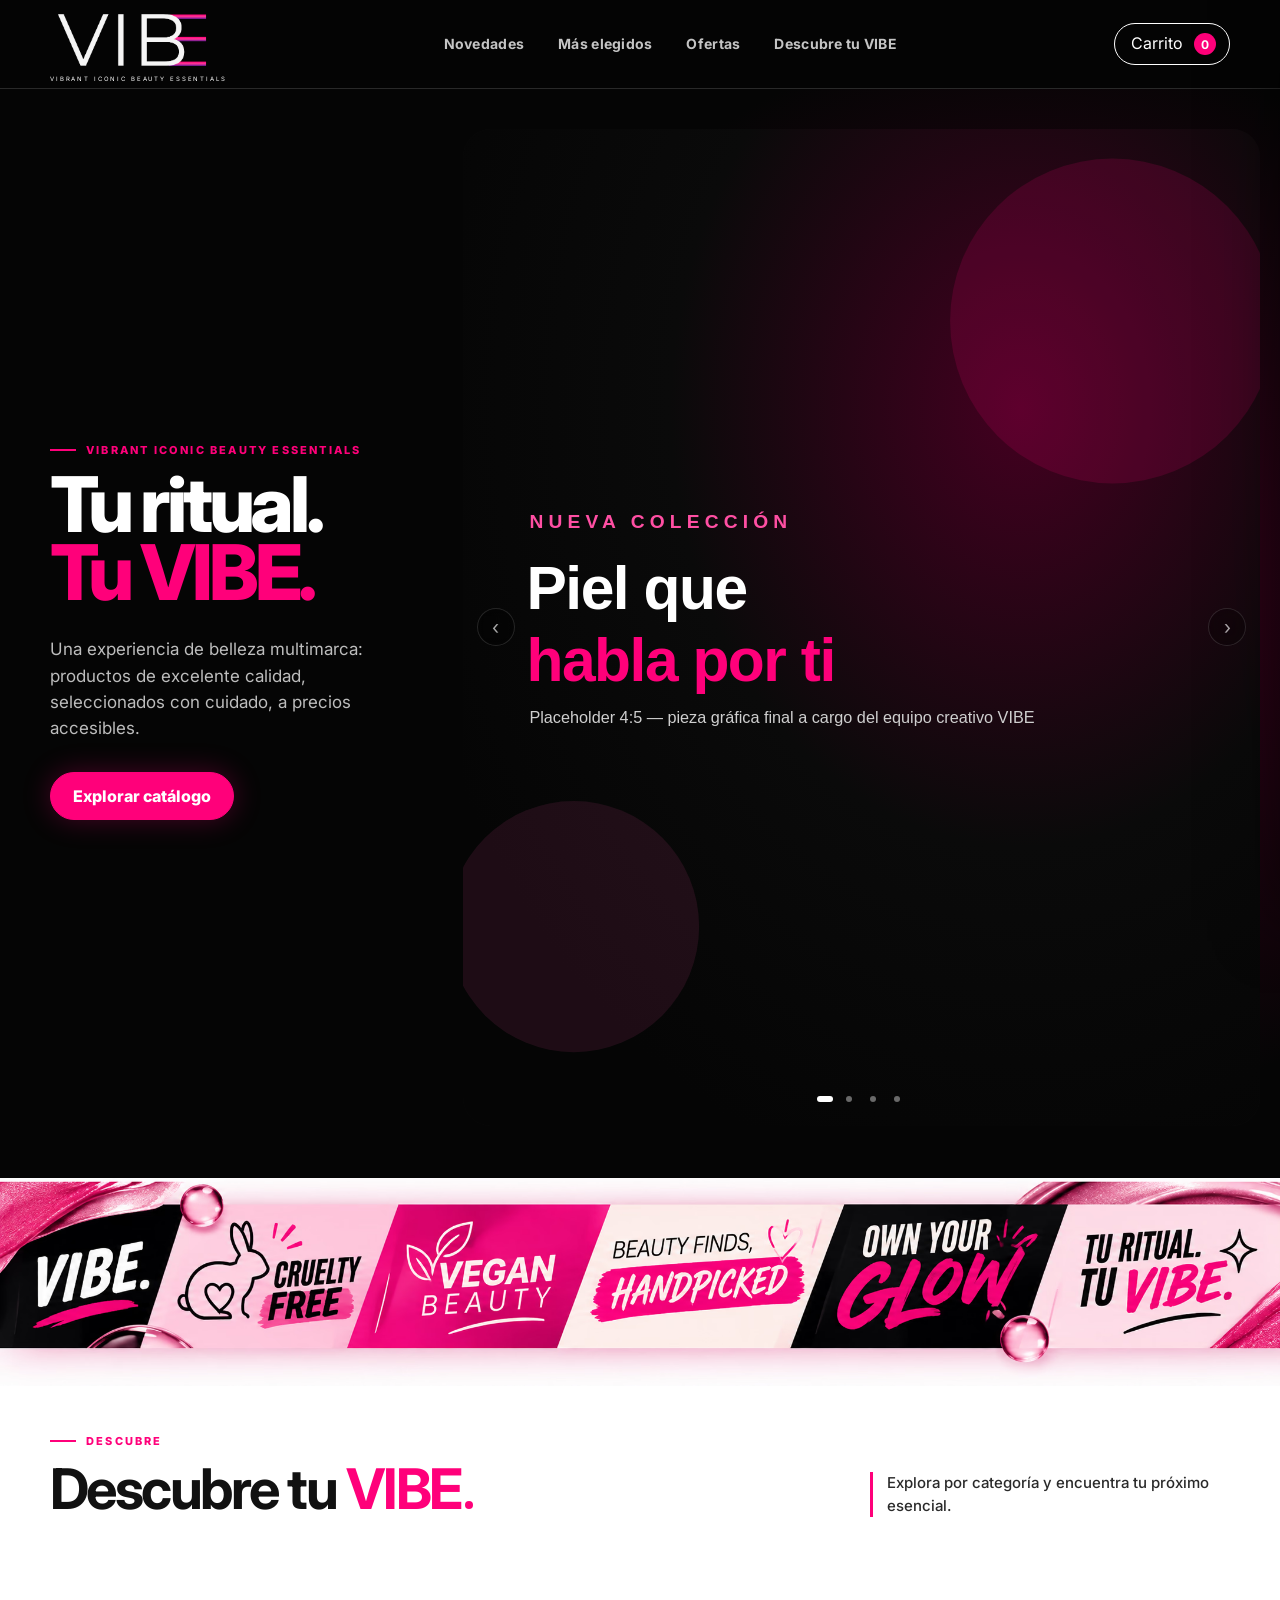
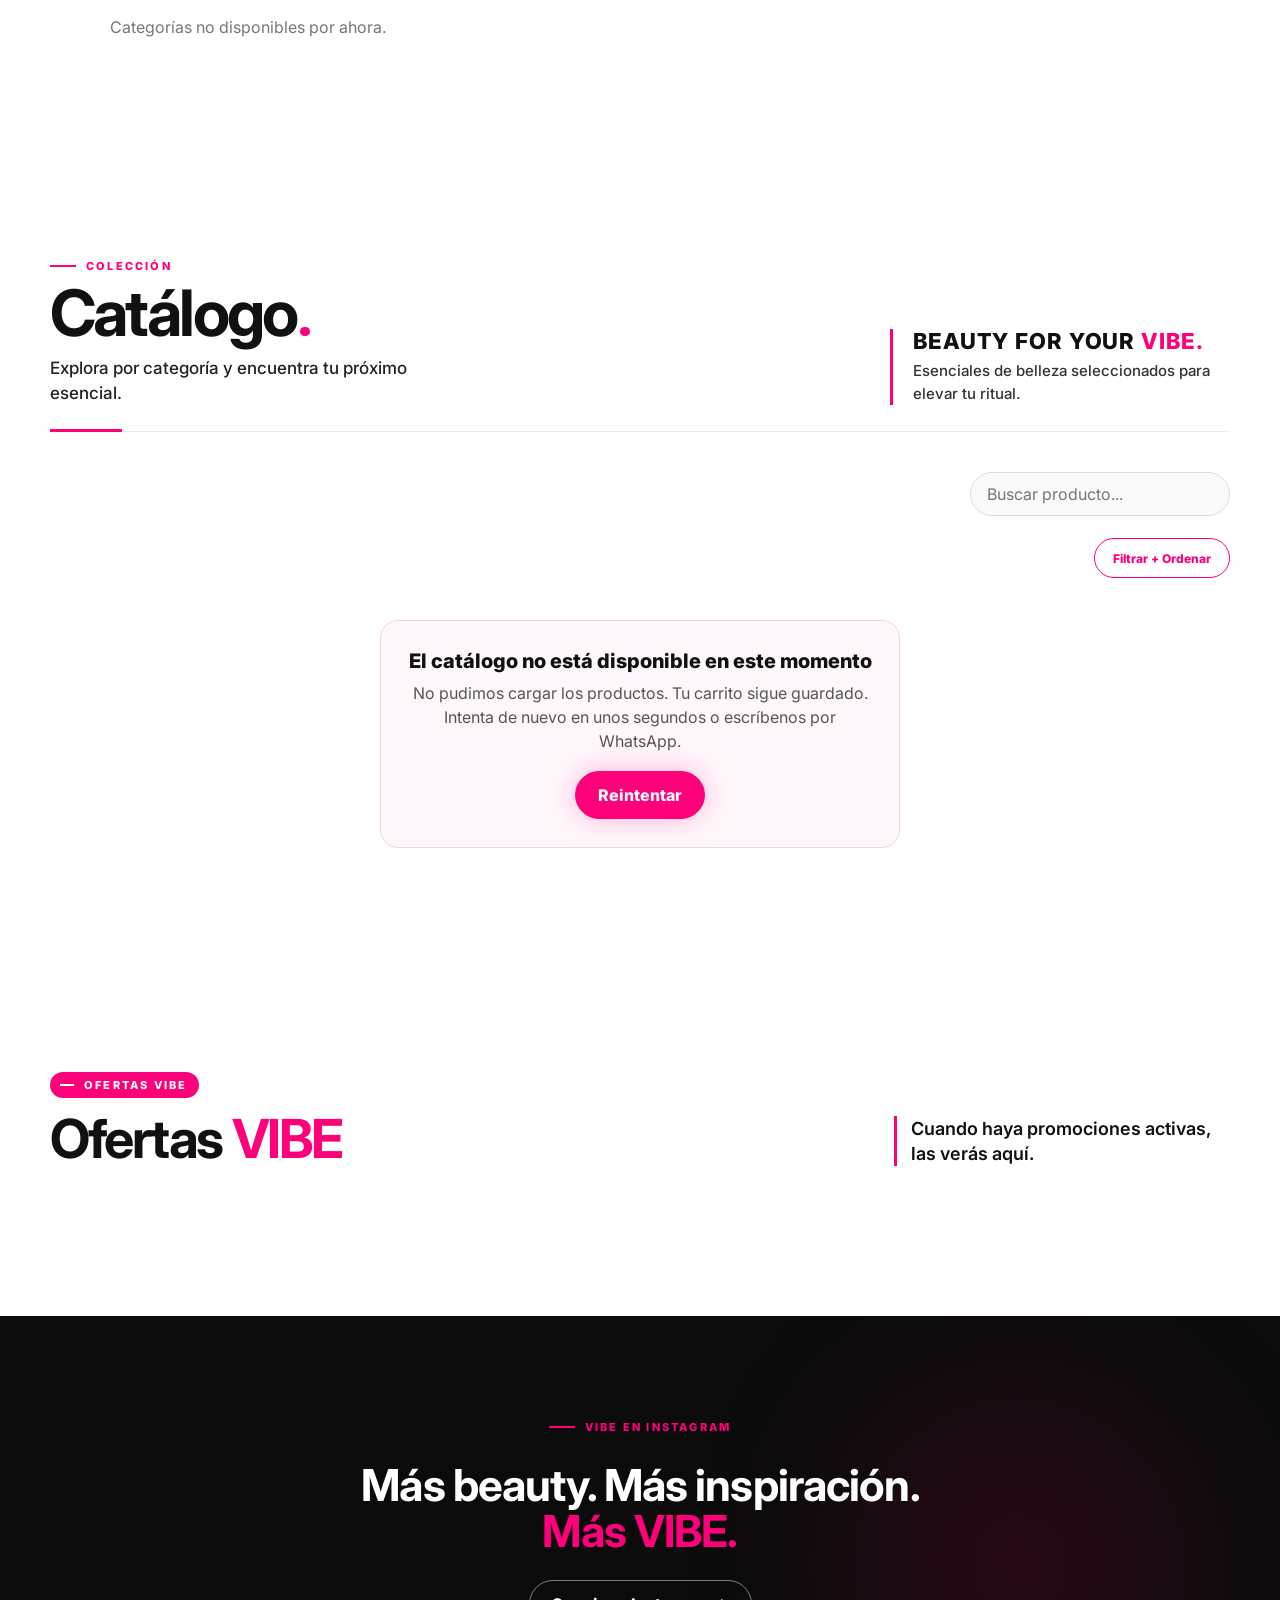
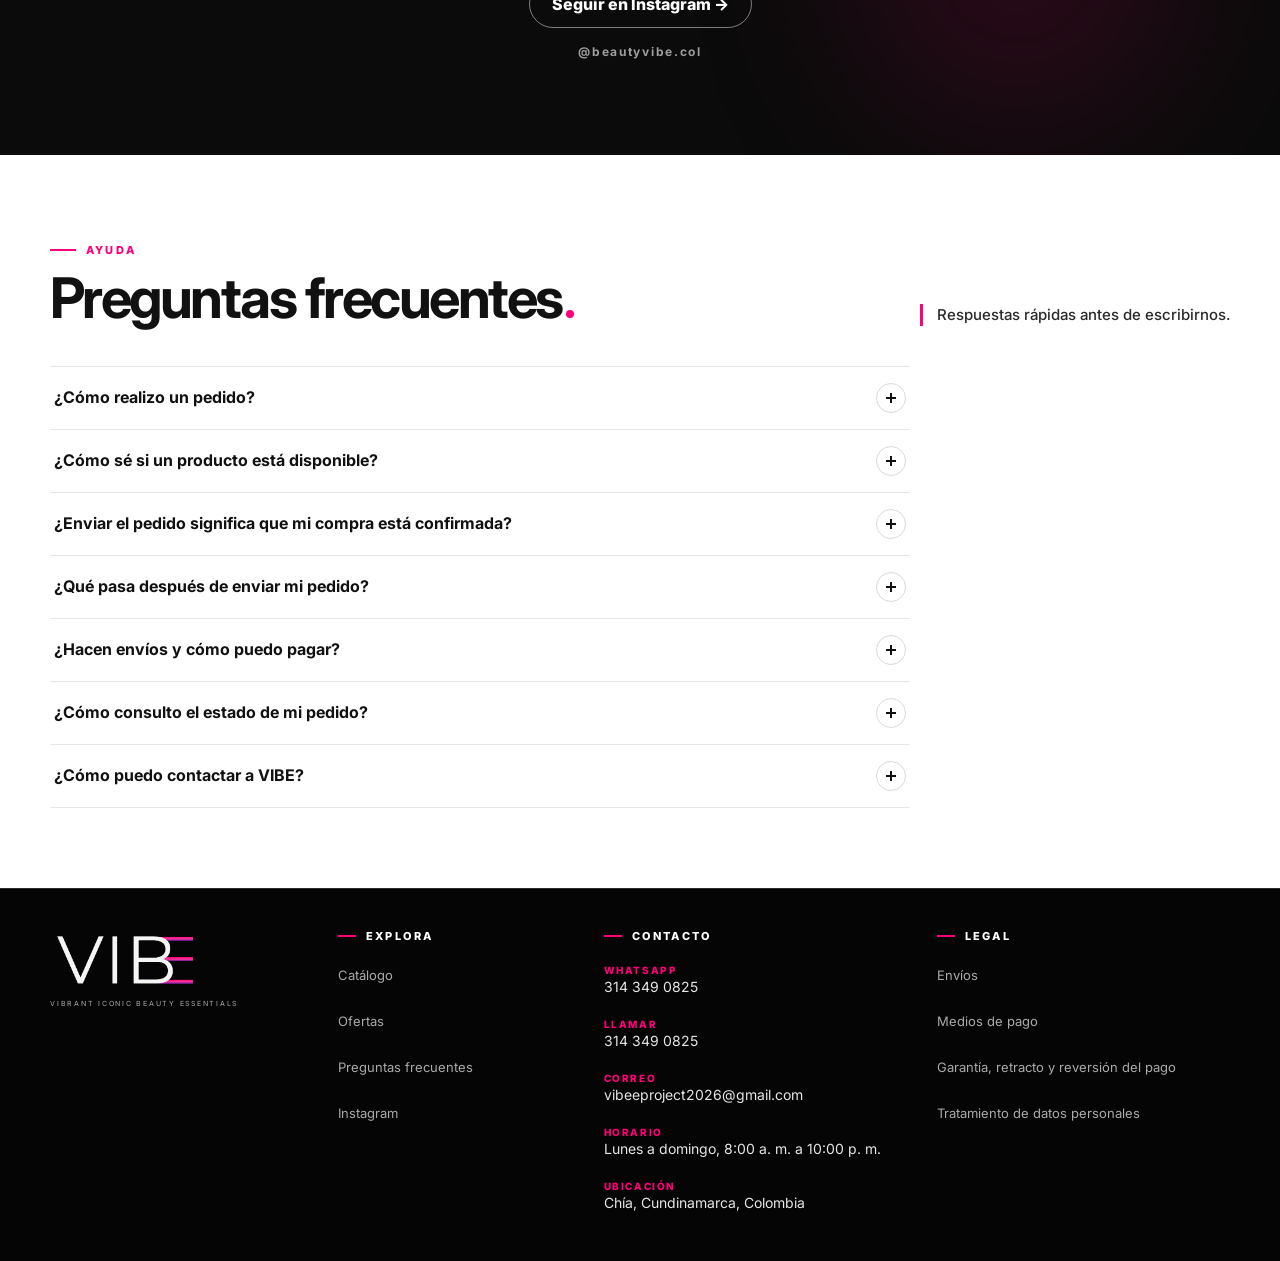
==== commit 2b7a4c62: "feat: label superior con la pieza gráfica aprobada por la propietaria - assets/brand/label/: recorte" ====
--- a/index.html
+++ b/index.html
@@ -113,30 +113,15 @@
      (ver assets/discover/CREDITS.md). Conteos/
      enlaces 100% reales, mismo goToFilter()/bindWorldNav() de siempre
      (ver renderDiscoverVibe() en app.js). -->
-<!-- Fase 47/48 — franja editorial animada entre Hero y "Descubre tu VIBE".
-     Fase 48: más presencia (64–76px), iconos lineales propios (SVG
-     inline, sin dependencias) y mensajes de identidad/descubrimiento con
-     "Tu ritual. Tu VIBE." como hilo conductor. Sin certificaciones ni
-     promesas comerciales: no hay evidencia verificable para afirmarlas
-     a nivel de marca. La lista se repite una vez (aria-hidden) para que
-     el bucle CSS sea continuo; los lectores de pantalla leen solo la
-     primera. Estática con prefers-reduced-motion. -->
-<div class="vibe-ticker" role="region" aria-label="Mensajes de VIBE">
-  <div class="vibe-ticker-track">
-    <ul class="vibe-ticker-group">
-      <li><span class="ticker-icon"><svg viewBox="0 0 24 24" width="20" height="20" aria-hidden="true" focusable="false" fill="none" stroke="currentColor" stroke-width="1.6" stroke-linecap="round" stroke-linejoin="round"><path d="M12 20s-7-4.4-7-10a4 4 0 0 1 7-2.6A4 4 0 0 1 19 10c0 5.6-7 10-7 10z"/></svg></span><span class="ticker-text">Tu ritual. Tu <span class="ticker-accent">VIBE.</span></span></li>
-      <li><span class="ticker-icon"><svg viewBox="0 0 24 24" width="20" height="20" aria-hidden="true" focusable="false" fill="none" stroke="currentColor" stroke-width="1.6" stroke-linecap="round" stroke-linejoin="round"><path d="M12 3l1.8 5.2L19 10l-5.2 1.8L12 17l-1.8-5.2L5 10l5.2-1.8z"/><path d="M19 16l.7 1.8L21.5 18.5l-1.8.7L19 21l-.7-1.8-1.8-.7 1.8-.7z"/></svg></span><span class="ticker-text">Beauty for your <span class="ticker-accent">VIBE.</span></span></li>
-      <li><span class="ticker-icon"><svg viewBox="0 0 24 24" width="20" height="20" aria-hidden="true" focusable="false" fill="none" stroke="currentColor" stroke-width="1.6" stroke-linecap="round" stroke-linejoin="round"><path d="M12 3.5l2.6 5.3 5.9.9-4.3 4.1 1 5.8L12 16.9l-5.2 2.7 1-5.8L3.5 9.7l5.9-.9z"/></svg></span><span class="ticker-text">Encuentra tu próximo favorito.</span></li>
-      <li><span class="ticker-icon"><svg viewBox="0 0 24 24" width="20" height="20" aria-hidden="true" focusable="false" fill="none" stroke="currentColor" stroke-width="1.6" stroke-linecap="round" stroke-linejoin="round"><path d="M5 19L15 9"/><path d="M14 5v2M19 10h-2M17.5 6.5l-1.4 1.4M10 5.5V4M18.5 14H20"/></svg></span><span class="ticker-text">Explora. Combina. Exprésate.</span></li>
-      <li><span class="ticker-icon"><svg viewBox="0 0 24 24" width="20" height="20" aria-hidden="true" focusable="false" fill="none" stroke="currentColor" stroke-width="1.6" stroke-linecap="round" stroke-linejoin="round"><circle cx="12" cy="12" r="8.5"/><path d="M8.5 13.5a4 4 0 0 0 7 0M9.5 9.5h.01M14.5 9.5h.01"/></svg></span><span class="ticker-text">Belleza a tu manera.</span></li>
-    </ul>
-    <ul class="vibe-ticker-group" aria-hidden="true">
-      <li><span class="ticker-icon"><svg viewBox="0 0 24 24" width="20" height="20" aria-hidden="true" focusable="false" fill="none" stroke="currentColor" stroke-width="1.6" stroke-linecap="round" stroke-linejoin="round"><path d="M12 20s-7-4.4-7-10a4 4 0 0 1 7-2.6A4 4 0 0 1 19 10c0 5.6-7 10-7 10z"/></svg></span><span class="ticker-text">Tu ritual. Tu <span class="ticker-accent">VIBE.</span></span></li>
-      <li><span class="ticker-icon"><svg viewBox="0 0 24 24" width="20" height="20" aria-hidden="true" focusable="false" fill="none" stroke="currentColor" stroke-width="1.6" stroke-linecap="round" stroke-linejoin="round"><path d="M12 3l1.8 5.2L19 10l-5.2 1.8L12 17l-1.8-5.2L5 10l5.2-1.8z"/><path d="M19 16l.7 1.8L21.5 18.5l-1.8.7L19 21l-.7-1.8-1.8-.7 1.8-.7z"/></svg></span><span class="ticker-text">Beauty for your <span class="ticker-accent">VIBE.</span></span></li>
-      <li><span class="ticker-icon"><svg viewBox="0 0 24 24" width="20" height="20" aria-hidden="true" focusable="false" fill="none" stroke="currentColor" stroke-width="1.6" stroke-linecap="round" stroke-linejoin="round"><path d="M12 3.5l2.6 5.3 5.9.9-4.3 4.1 1 5.8L12 16.9l-5.2 2.7 1-5.8L3.5 9.7l5.9-.9z"/></svg></span><span class="ticker-text">Encuentra tu próximo favorito.</span></li>
-      <li><span class="ticker-icon"><svg viewBox="0 0 24 24" width="20" height="20" aria-hidden="true" focusable="false" fill="none" stroke="currentColor" stroke-width="1.6" stroke-linecap="round" stroke-linejoin="round"><path d="M5 19L15 9"/><path d="M14 5v2M19 10h-2M17.5 6.5l-1.4 1.4M10 5.5V4M18.5 14H20"/></svg></span><span class="ticker-text">Explora. Combina. Exprésate.</span></li>
-      <li><span class="ticker-icon"><svg viewBox="0 0 24 24" width="20" height="20" aria-hidden="true" focusable="false" fill="none" stroke="currentColor" stroke-width="1.6" stroke-linecap="round" stroke-linejoin="round"><circle cx="12" cy="12" r="8.5"/><path d="M8.5 13.5a4 4 0 0 0 7 0M9.5 9.5h.01M14.5 9.5h.01"/></svg></span><span class="ticker-text">Belleza a tu manera.</span></li>
-    </ul>
+<!-- Label superior: pieza gráfica aprobada por la propietaria, usada tal
+     cual (assets/brand/label/; original en assets/brand/label/original/).
+     No se reconstruye con HTML ni CSS. La segunda copia solo existe para el
+     desplazamiento continuo en mobile (aria-hidden; ver .vibe-label en CSS).
+     Sustituye a la franja de texto de las Fases 47/48. -->
+<div class="vibe-label" role="region" aria-label="Mensajes de VIBE">
+  <div class="vibe-label-track">
+    <picture class="vibe-label-piece"><source type="image/avif" srcset="assets/brand/label/vibe-label.avif"><img src="assets/brand/label/vibe-label.webp" width="2172" height="354" alt="VIBE. Cruelty free. Vegan beauty. Beauty finds, handpicked. Own your glow. Tu ritual. Tu VIBE." decoding="async"></picture>
+    <picture class="vibe-label-piece vibe-label-copy" aria-hidden="true"><source type="image/avif" srcset="assets/brand/label/vibe-label.avif"><img src="assets/brand/label/vibe-label.webp" width="2172" height="354" alt="" decoding="async" loading="lazy"></picture>
   </div>
 </div>
 
--- a/css/styles.css
+++ b/css/styles.css
@@ -916,25 +916,19 @@
   .empty-actions .button{width:100%}
 }
 
-/* Fase 47/48 — franja editorial animada (Hero → Descubre tu VIBE). Fase
-   48: más presencia (64px mobile / 76px desktop), cada mensaje con un
-   icono lineal en un círculo blanco translúcido y trazo rosa VIBE;
-   texto negro firme, "VIBE." en rosa, separador vertical sutil.
-   Desplazamiento continuo con CSS: las dos listas son idénticas y cada
-   ítem lleva su propio espacio final, así -50% coincide exactamente con
-   el inicio de la copia (sin salto al reiniciar). overflow:hidden evita
-   scroll horizontal. Con prefers-reduced-motion: estática y en varias
-   líneas, sin la copia. */
-.vibe-ticker{position:relative;overflow:hidden;height:76px;display:flex;align-items:center;background:#FFB8D0;color:#111;border-top:1px solid #ff9cc0;border-bottom:1px solid #ff9cc0}
-.vibe-ticker-track{display:flex;width:max-content;animation:vibe-ticker 42s linear infinite}
-.vibe-ticker:hover .vibe-ticker-track{animation-play-state:paused}
-.vibe-ticker-group{display:flex;flex-shrink:0;margin:0;padding:0;list-style:none}
-.vibe-ticker-group li{display:flex;align-items:center;gap:12px;padding-right:44px;white-space:nowrap}
-.vibe-ticker-group li::after{content:"";width:1px;height:26px;margin-left:32px;background:#ff007a59}
-.ticker-icon{display:grid;place-items:center;width:40px;height:40px;flex-shrink:0;border-radius:50%;background:#ffffff8c;color:var(--pink);box-shadow:inset 0 0 0 1px #ff007a33}
-.ticker-text{font-size:17px;font-weight:800;letter-spacing:-.01em}
-.ticker-accent{color:var(--pink)}
-@keyframes vibe-ticker{from{transform:translateX(0)}to{transform:translateX(-50%)}}
+/* Label superior (Hero → Descubre tu VIBE): pieza gráfica aprobada por la
+   propietaria (assets/brand/label/), usada completa, sin reconstruirla con
+   HTML/CSS. Escritorio y tablet: a todo el ancho, con su proporción
+   (2172×354), estática. Mobile: a todo el ancho no se leería, así que la
+   composición COMPLETA se muestra a una altura legible y se desplaza como
+   una sola pieza (dos copias idénticas: -50% coincide con el inicio de la
+   copia, sin salto). El fondo es el mismo tono del fondo de la imagen. */
+.vibe-label{overflow:hidden;background:#fdfdfe;line-height:0}
+.vibe-label-track{display:flex;width:100%}
+.vibe-label-piece{display:block;flex:0 0 100%}
+.vibe-label-piece img{display:block;width:100%;height:auto}
+.vibe-label-copy{display:none}
+@keyframes vibe-label-scroll{from{transform:translateX(0)}to{transform:translateX(-50%)}}
 /* (versión estática con prefers-reduced-motion: al final del archivo,
    para que gane también sobre las alturas responsive) */
 
@@ -981,12 +975,11 @@
 @media(prefers-reduced-motion:reduce){.cart-item-inner,.cart-item .remove{transition:none}}
 
 @media(max-width:640px){
-  .vibe-ticker{height:64px}
-  .ticker-icon{width:34px;height:34px}
-  .ticker-icon svg{width:18px;height:18px}
-  .ticker-text{font-size:15px}
-  .vibe-ticker-group li{gap:10px;padding-right:30px}
-  .vibe-ticker-group li::after{height:22px;margin-left:20px}
+  .vibe-label-track{width:max-content;animation:vibe-label-scroll 40s linear infinite}
+  .vibe-label:hover .vibe-label-track{animation-play-state:paused}
+  .vibe-label-piece{flex:0 0 auto}
+  .vibe-label-piece img{width:auto;height:150px}
+  .vibe-label-copy{display:block}
   /* Fase 48 — Descubre tu VIBE más compacto en mobile para que el Hero
      domine la primera impresión (mismas tarjetas). */
   .discover-vibe-visual{padding:20px 0 26px}
@@ -1010,20 +1003,12 @@
   .catalog-lead{font-size:16px}
   .catalog-brand-title{font-size:18px}
 }
-/* Fase 48 — franja estática con prefers-reduced-motion: sin animación ni
-   copia, y en varias líneas a todo el ancho para que se lean todos los
-   mensajes (alto automático, por eso va al final y gana sobre las
-   alturas fijas de cada breakpoint). */
+/* Label con prefers-reduced-motion: quieto y sin la copia; en mobile se
+   recorre a mano (desplazamiento horizontal) a la misma altura legible. */
 @media(prefers-reduced-motion:reduce){
-  .vibe-ticker{height:auto;padding:12px 16px;justify-content:center}
-  .vibe-ticker-track{animation:none;width:100%;justify-content:center}
-  .vibe-ticker-group{flex-shrink:1;width:100%;display:grid;grid-template-columns:repeat(auto-fit,minmax(150px,1fr));gap:10px 14px;max-width:1180px}
-  .vibe-ticker-group[aria-hidden="true"]{display:none}
-  .vibe-ticker-group li{gap:8px;padding:0;white-space:normal;line-height:1.2}
-  .vibe-ticker-group li::after{content:none}
-  .ticker-icon{width:28px;height:28px}
-  .ticker-icon svg{width:16px;height:16px}
-  .ticker-text{font-size:14px}
+  .vibe-label{overflow-x:auto}
+  .vibe-label-track{animation:none}
+  .vibe-label-copy{display:none}
 }
 /* Fase 48 — en tablet hay ancho para mantener las dos zonas del
    encabezado del Catálogo en fila (apiladas quedaba demasiado alto). */
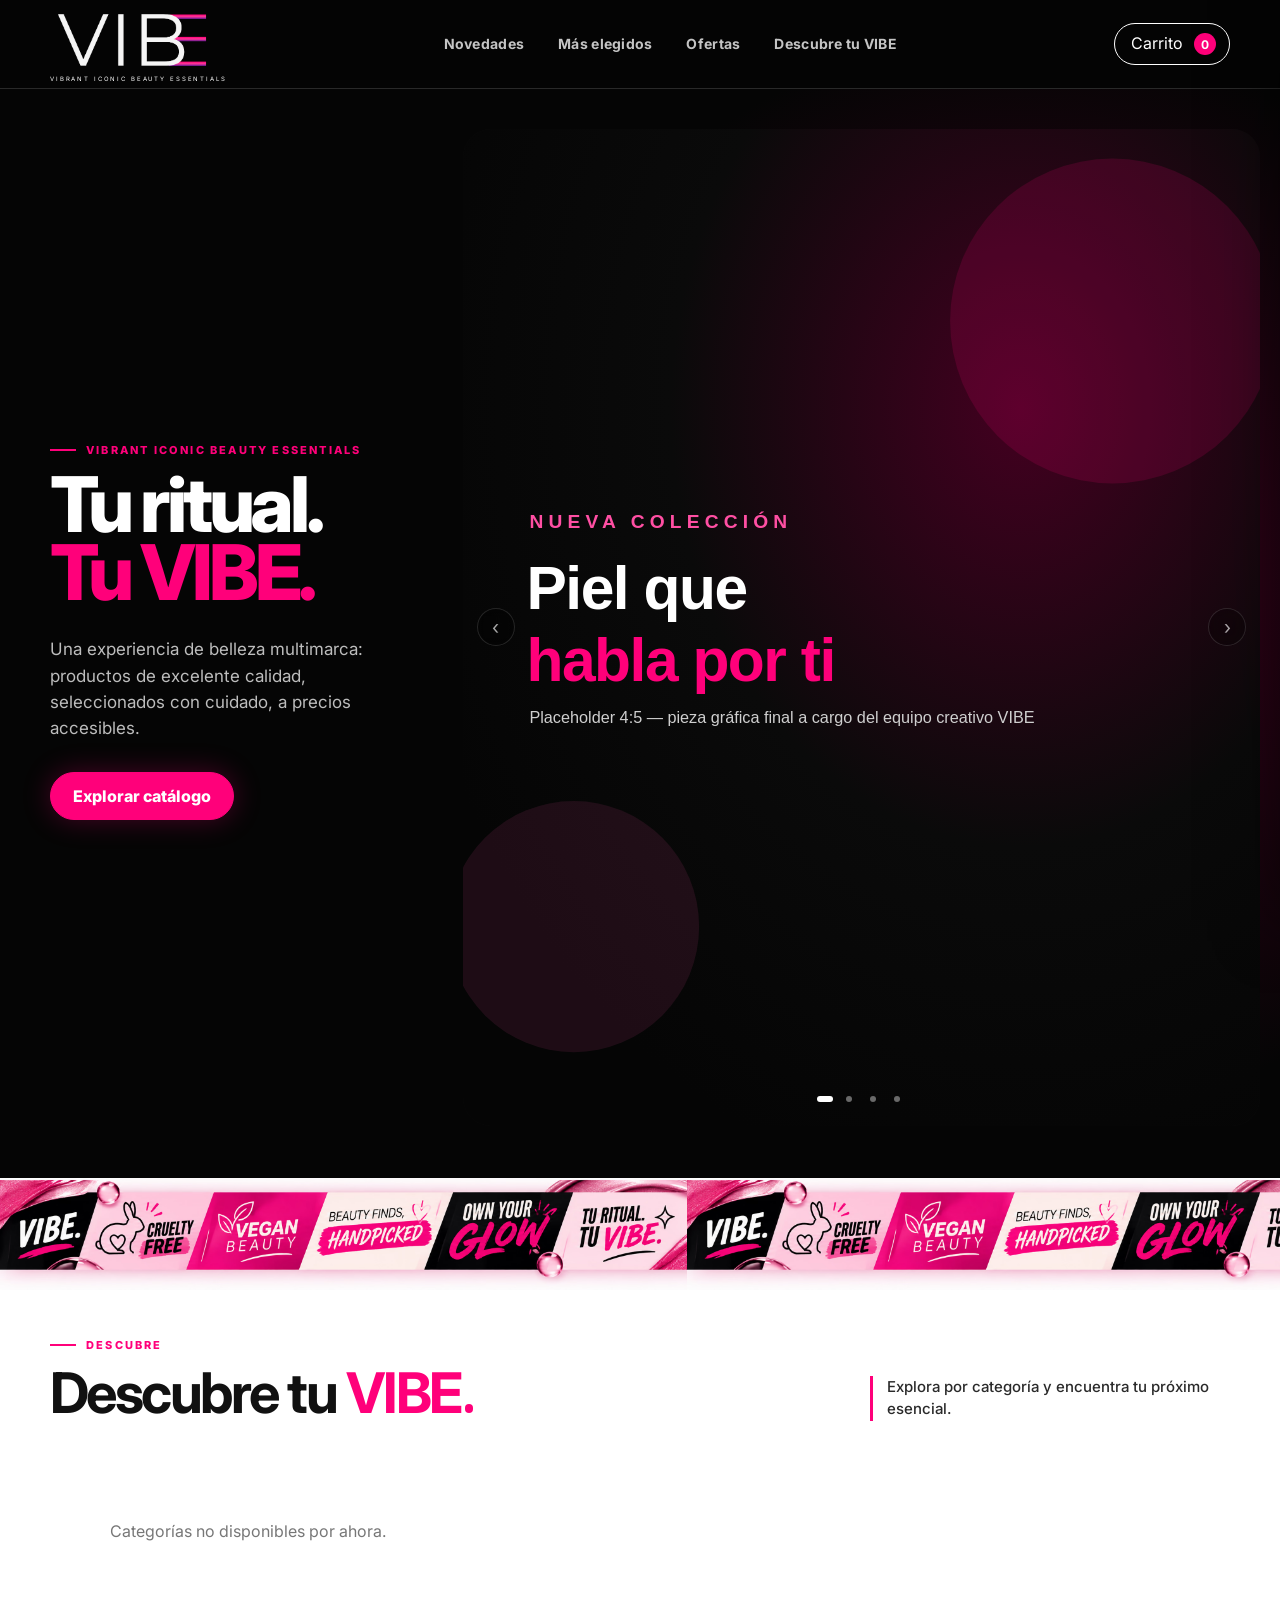
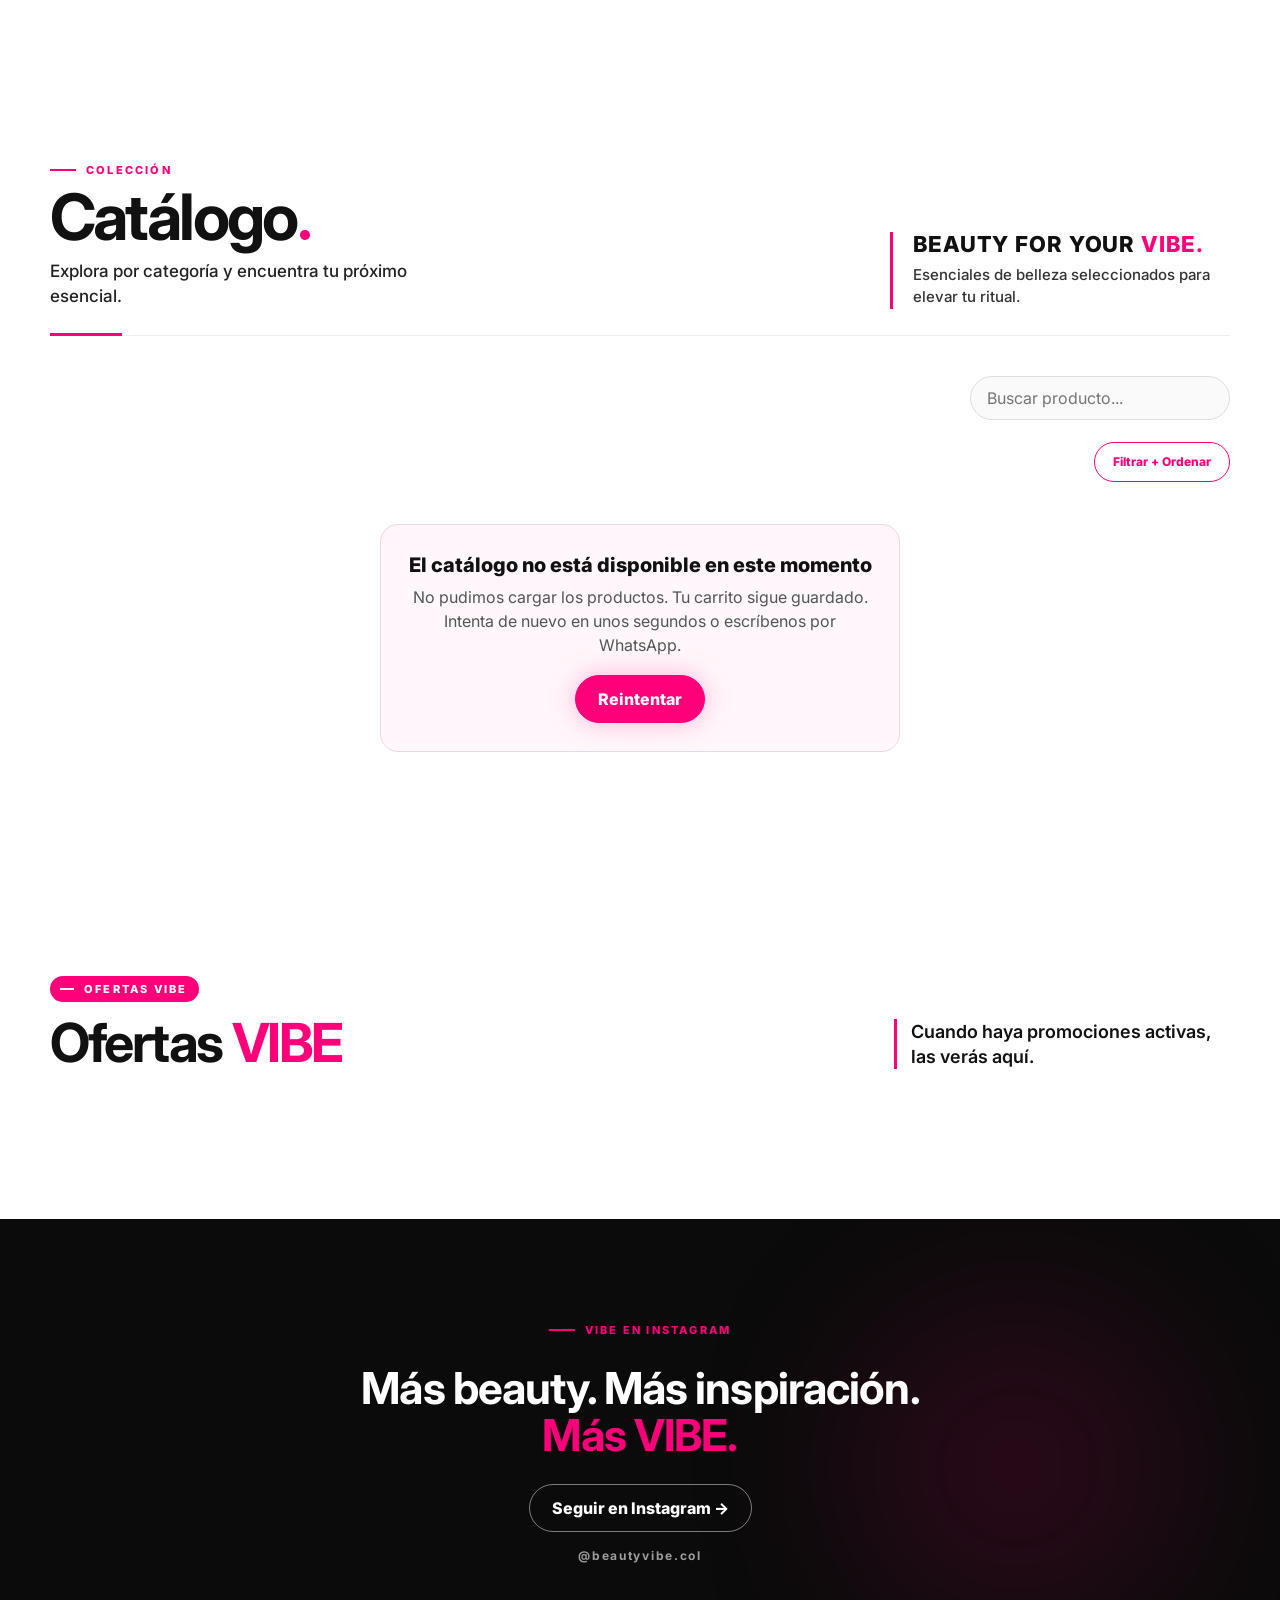
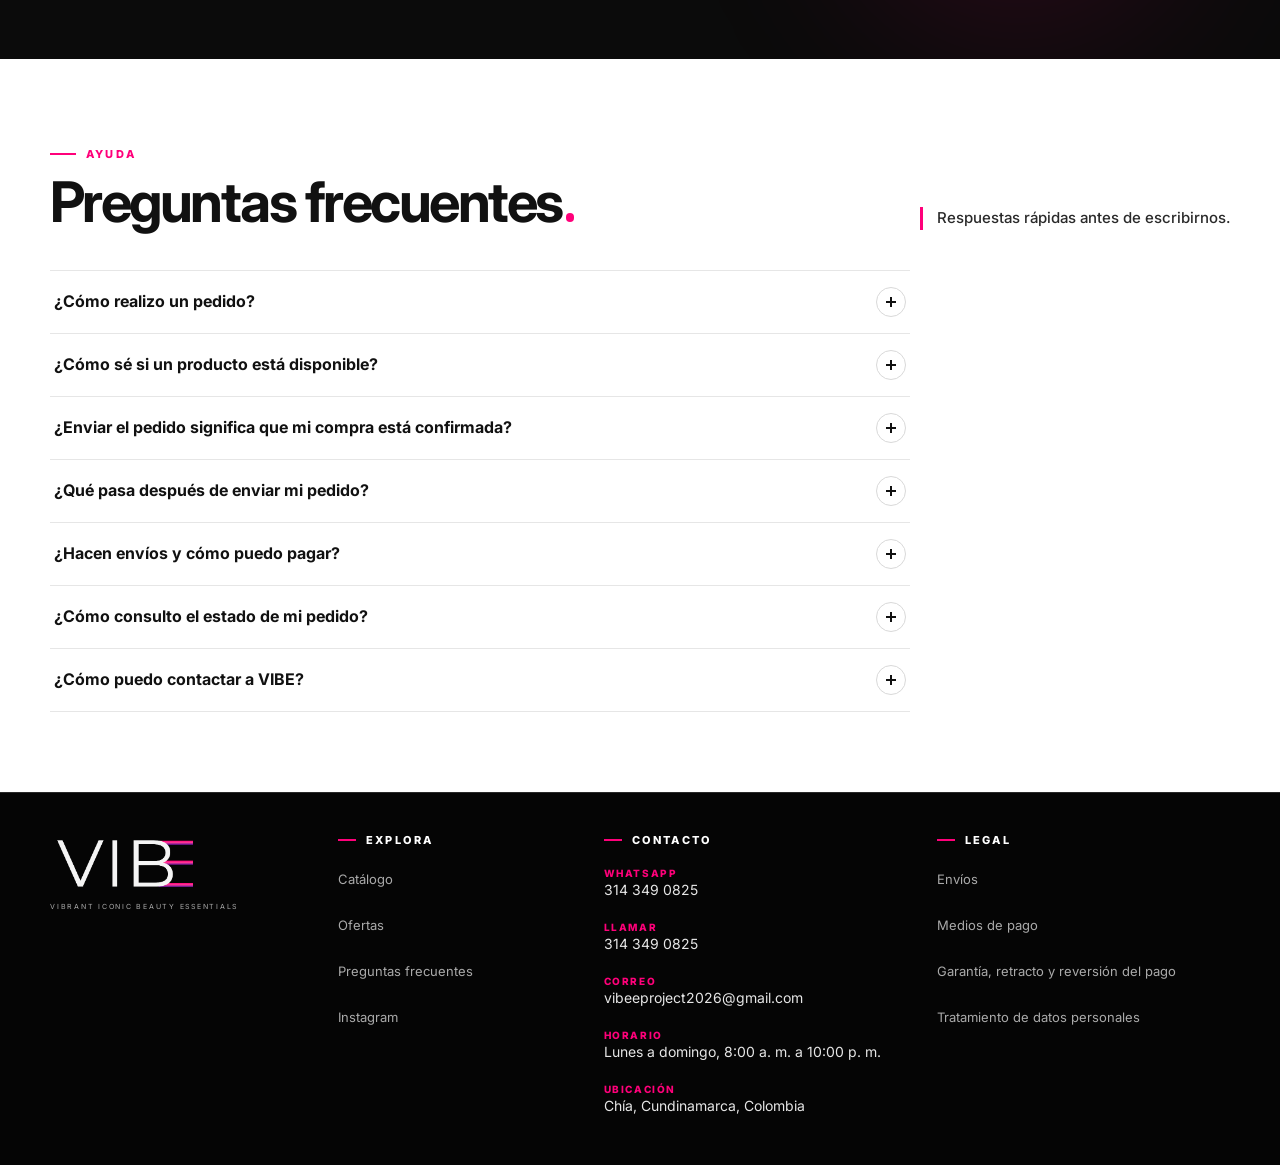
==== commit fce3af77: "fix: compact and animate VIBE brand label across breakpoints Label compacto con desplazamiento conti" ====
--- a/index.html
+++ b/index.html
@@ -115,13 +115,19 @@
      (ver renderDiscoverVibe() en app.js). -->
 <!-- Label superior: pieza gráfica aprobada por la propietaria, usada tal
      cual (assets/brand/label/; original en assets/brand/label/original/).
-     No se reconstruye con HTML ni CSS. La segunda copia solo existe para el
-     desplazamiento continuo en mobile (aria-hidden; ver .vibe-label en CSS).
+     No se reconstruye con HTML ni CSS. Las 6 copias (aria-hidden, mismo
+     archivo: una sola descarga) solo existen para el desplazamiento continuo
+     sin huecos en todos los tamaños (ver .vibe-label en CSS).
      Sustituye a la franja de texto de las Fases 47/48. -->
 <div class="vibe-label" role="region" aria-label="Mensajes de VIBE">
   <div class="vibe-label-track">
     <picture class="vibe-label-piece"><source type="image/avif" srcset="assets/brand/label/vibe-label.avif"><img src="assets/brand/label/vibe-label.webp" width="2172" height="354" alt="VIBE. Cruelty free. Vegan beauty. Beauty finds, handpicked. Own your glow. Tu ritual. Tu VIBE." decoding="async"></picture>
-    <picture class="vibe-label-piece vibe-label-copy" aria-hidden="true"><source type="image/avif" srcset="assets/brand/label/vibe-label.avif"><img src="assets/brand/label/vibe-label.webp" width="2172" height="354" alt="" decoding="async" loading="lazy"></picture>
+    <picture class="vibe-label-piece vibe-label-copy" aria-hidden="true"><source type="image/avif" srcset="assets/brand/label/vibe-label.avif"><img src="assets/brand/label/vibe-label.webp" width="2172" height="354" alt="" decoding="async"></picture>
+    <picture class="vibe-label-piece vibe-label-copy" aria-hidden="true"><source type="image/avif" srcset="assets/brand/label/vibe-label.avif"><img src="assets/brand/label/vibe-label.webp" width="2172" height="354" alt="" decoding="async"></picture>
+    <picture class="vibe-label-piece vibe-label-copy" aria-hidden="true"><source type="image/avif" srcset="assets/brand/label/vibe-label.avif"><img src="assets/brand/label/vibe-label.webp" width="2172" height="354" alt="" decoding="async"></picture>
+    <picture class="vibe-label-piece vibe-label-copy" aria-hidden="true"><source type="image/avif" srcset="assets/brand/label/vibe-label.avif"><img src="assets/brand/label/vibe-label.webp" width="2172" height="354" alt="" decoding="async"></picture>
+    <picture class="vibe-label-piece vibe-label-copy" aria-hidden="true"><source type="image/avif" srcset="assets/brand/label/vibe-label.avif"><img src="assets/brand/label/vibe-label.webp" width="2172" height="354" alt="" decoding="async"></picture>
+    <picture class="vibe-label-piece vibe-label-copy" aria-hidden="true"><source type="image/avif" srcset="assets/brand/label/vibe-label.avif"><img src="assets/brand/label/vibe-label.webp" width="2172" height="354" alt="" decoding="async"></picture>
   </div>
 </div>
 
--- a/css/styles.css
+++ b/css/styles.css
@@ -918,17 +918,25 @@
 
 /* Label superior (Hero → Descubre tu VIBE): pieza gráfica aprobada por la
    propietaria (assets/brand/label/), usada completa, sin reconstruirla con
-   HTML/CSS. Escritorio y tablet: a todo el ancho, con su proporción
-   (2172×354), estática. Mobile: a todo el ancho no se leería, así que la
-   composición COMPLETA se muestra a una altura legible y se desplaza como
-   una sola pieza (dos copias idénticas: -50% coincide con el inicio de la
-   copia, sin salto). El fondo es el mismo tono del fondo de la imagen. */
-.vibe-label{overflow:hidden;background:#fdfdfe;line-height:0}
-.vibe-label-track{display:flex;width:100%}
-.vibe-label-piece{display:block;flex:0 0 100%}
-.vibe-label-piece img{display:block;width:100%;height:auto}
-.vibe-label-copy{display:none}
-@keyframes vibe-label-scroll{from{transform:translateX(0)}to{transform:translateX(-50%)}}
+   HTML/CSS. En todos los tamaños es una franja compacta que se desplaza
+   de derecha a izquierda en bucle continuo: el carril lleva la pieza 7
+   veces seguidas (cubre pantallas de hasta ~4100 px) y avanza exactamente
+   el ancho de UNA pieza, así el reinicio cae en un punto idéntico, sin
+   huecos ni saltos. El ancho de cada pieza es un número ENTERO de píxeles
+   (con decimales, cada copia se redondea por separado y el reinicio salta
+   ~1px) y el alto sale de la proporción original (2172×354): nunca se
+   deforma. Ancho y duración por tamaño (alto ≈112/96/128px; velocidad
+   tranquila y parecida: ~22–26 px/s). El fondo es el tono del de la imagen. */
+.vibe-label{--label-w:687px;overflow:hidden;background:#fdfdfe;line-height:0}
+.vibe-label-track{display:flex;width:max-content;animation:vibe-label-scroll 26s linear infinite}
+.vibe-label:hover .vibe-label-track{animation-play-state:paused}
+.vibe-label-piece{display:block;flex:0 0 auto}
+.vibe-label-piece img{display:block;width:var(--label-w);height:auto}
+@keyframes vibe-label-scroll{from{transform:translateX(0)}to{transform:translateX(calc(-1 * var(--label-w)))}}
+@media(min-width:641px) and (max-width:900px){
+  .vibe-label{--label-w:589px}
+  .vibe-label-track{animation-duration:24s}
+}
 /* (versión estática con prefers-reduced-motion: al final del archivo,
    para que gane también sobre las alturas responsive) */
 
@@ -975,11 +983,8 @@
 @media(prefers-reduced-motion:reduce){.cart-item-inner,.cart-item .remove{transition:none}}
 
 @media(max-width:640px){
-  .vibe-label-track{width:max-content;animation:vibe-label-scroll 40s linear infinite}
-  .vibe-label:hover .vibe-label-track{animation-play-state:paused}
-  .vibe-label-piece{flex:0 0 auto}
-  .vibe-label-piece img{width:auto;height:150px}
-  .vibe-label-copy{display:block}
+  .vibe-label{--label-w:785px}
+  .vibe-label-track{animation-duration:36s}
   /* Fase 48 — Descubre tu VIBE más compacto en mobile para que el Hero
      domine la primera impresión (mismas tarjetas). */
   .discover-vibe-visual{padding:20px 0 26px}
@@ -1003,11 +1008,14 @@
   .catalog-lead{font-size:16px}
   .catalog-brand-title{font-size:18px}
 }
-/* Label con prefers-reduced-motion: quieto y sin la copia; en mobile se
-   recorre a mano (desplazamiento horizontal) a la misma altura legible. */
+/* Label con prefers-reduced-motion: quieto. En tablet/escritorio las
+   repeticiones llenan el ancho como una fila fija; en mobile se ve una
+   sola pieza y se recorre a mano (desplazamiento horizontal). */
 @media(prefers-reduced-motion:reduce){
+  .vibe-label-track{animation:none}
+}
+@media(prefers-reduced-motion:reduce) and (max-width:640px){
   .vibe-label{overflow-x:auto}
-  .vibe-label-track{animation:none}
   .vibe-label-copy{display:none}
 }
 /* Fase 48 — en tablet hay ancho para mantener las dos zonas del
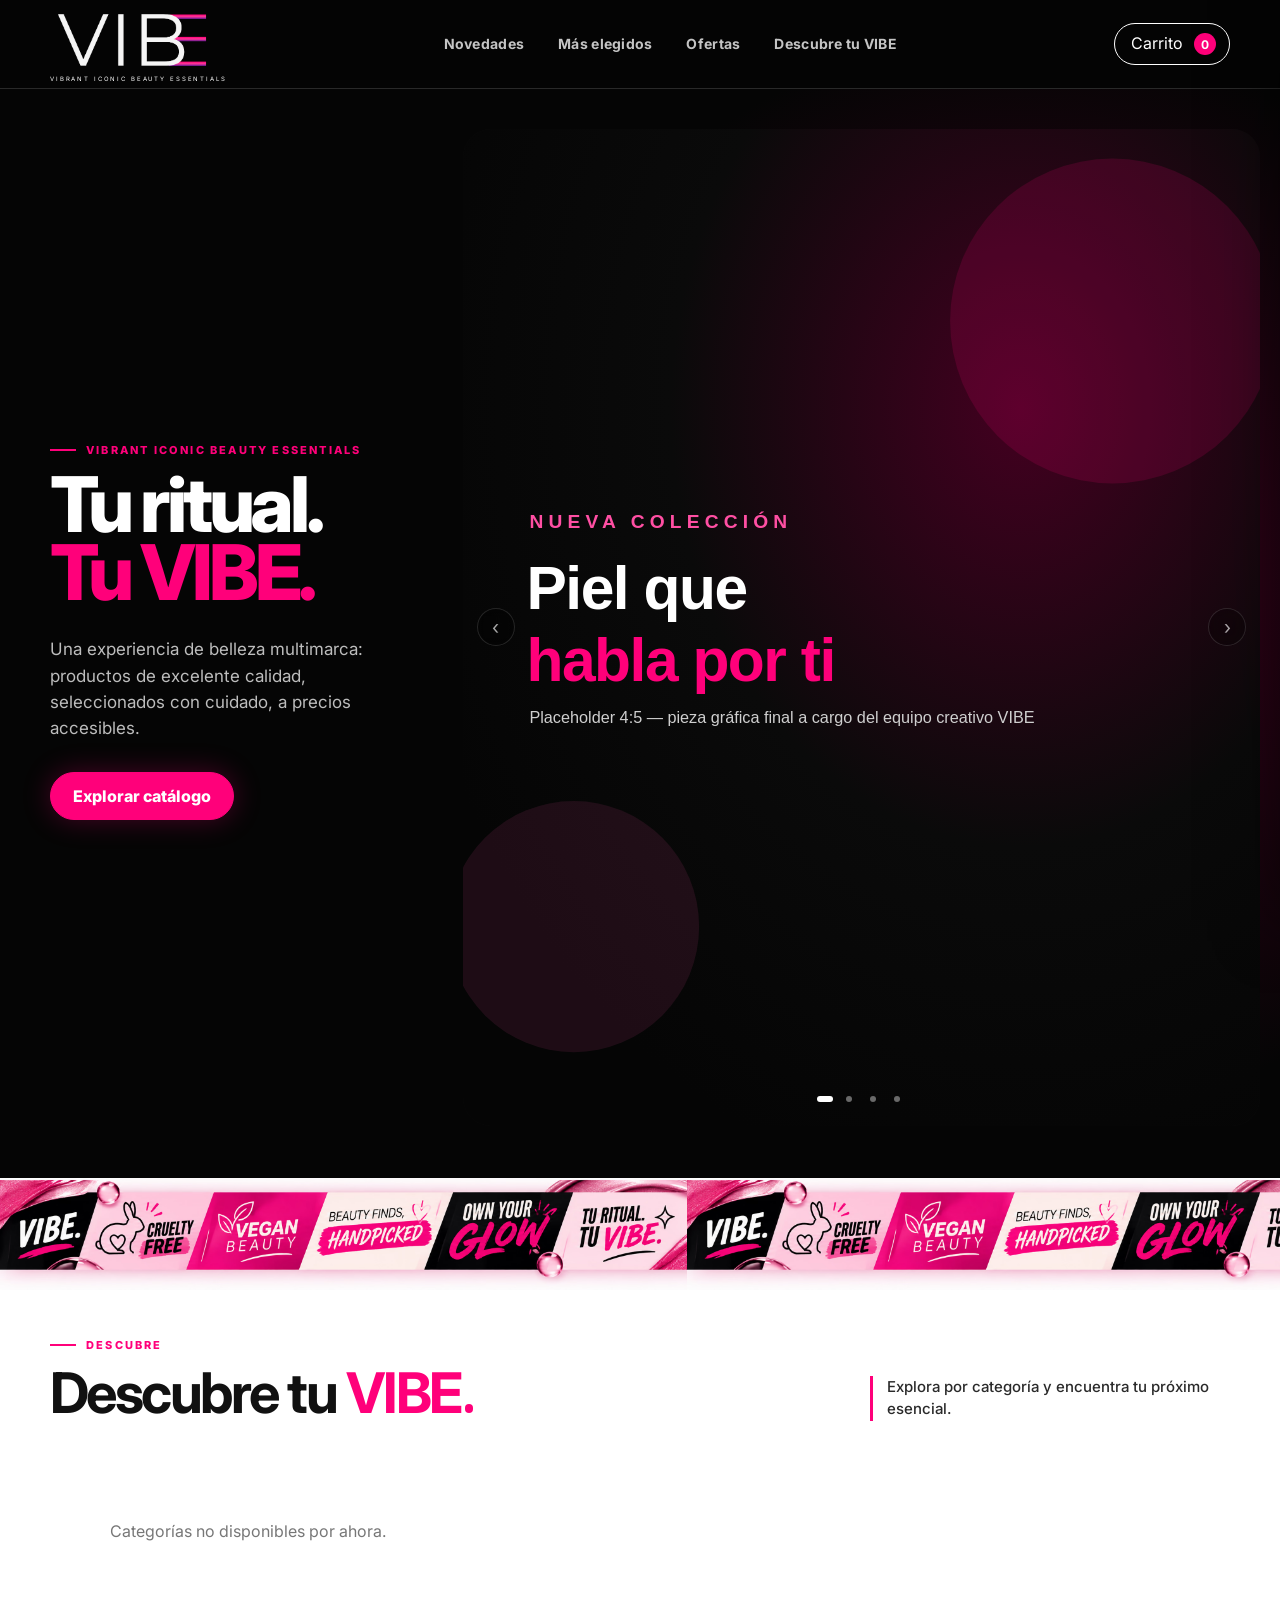
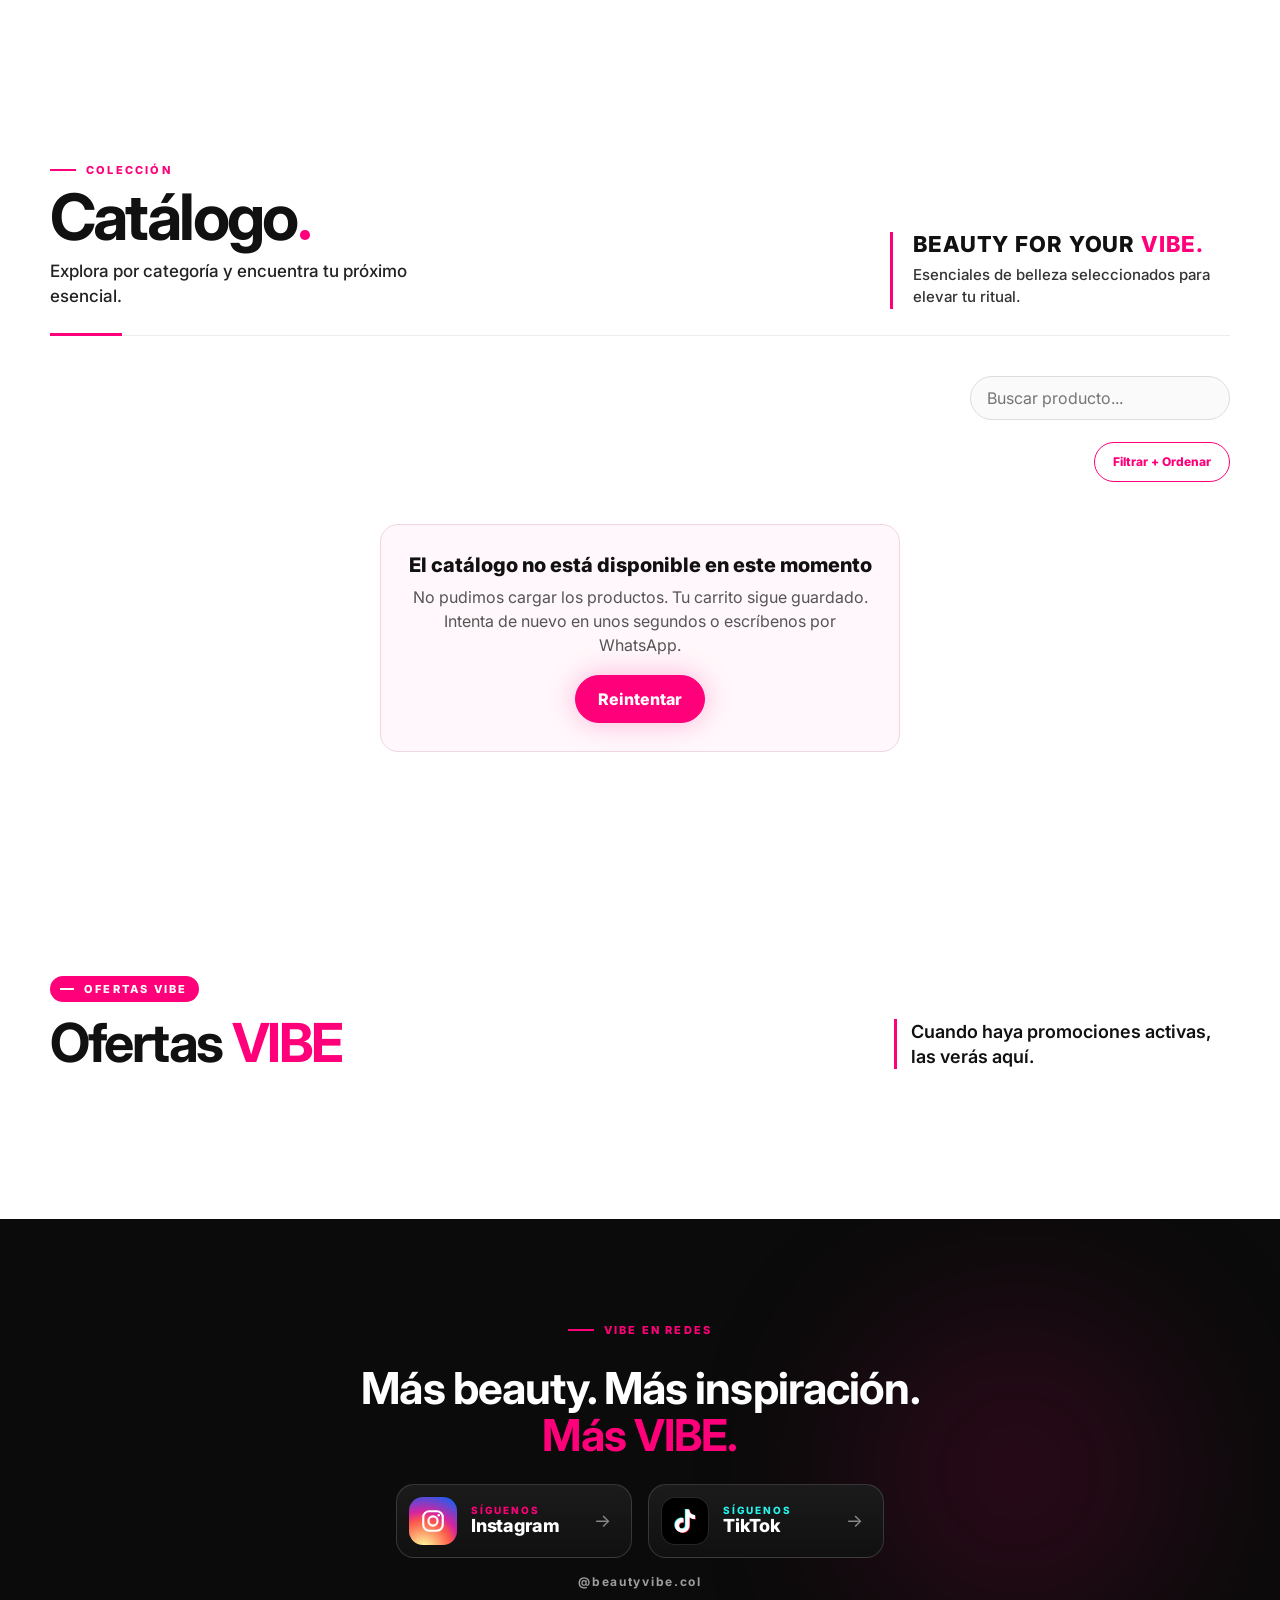
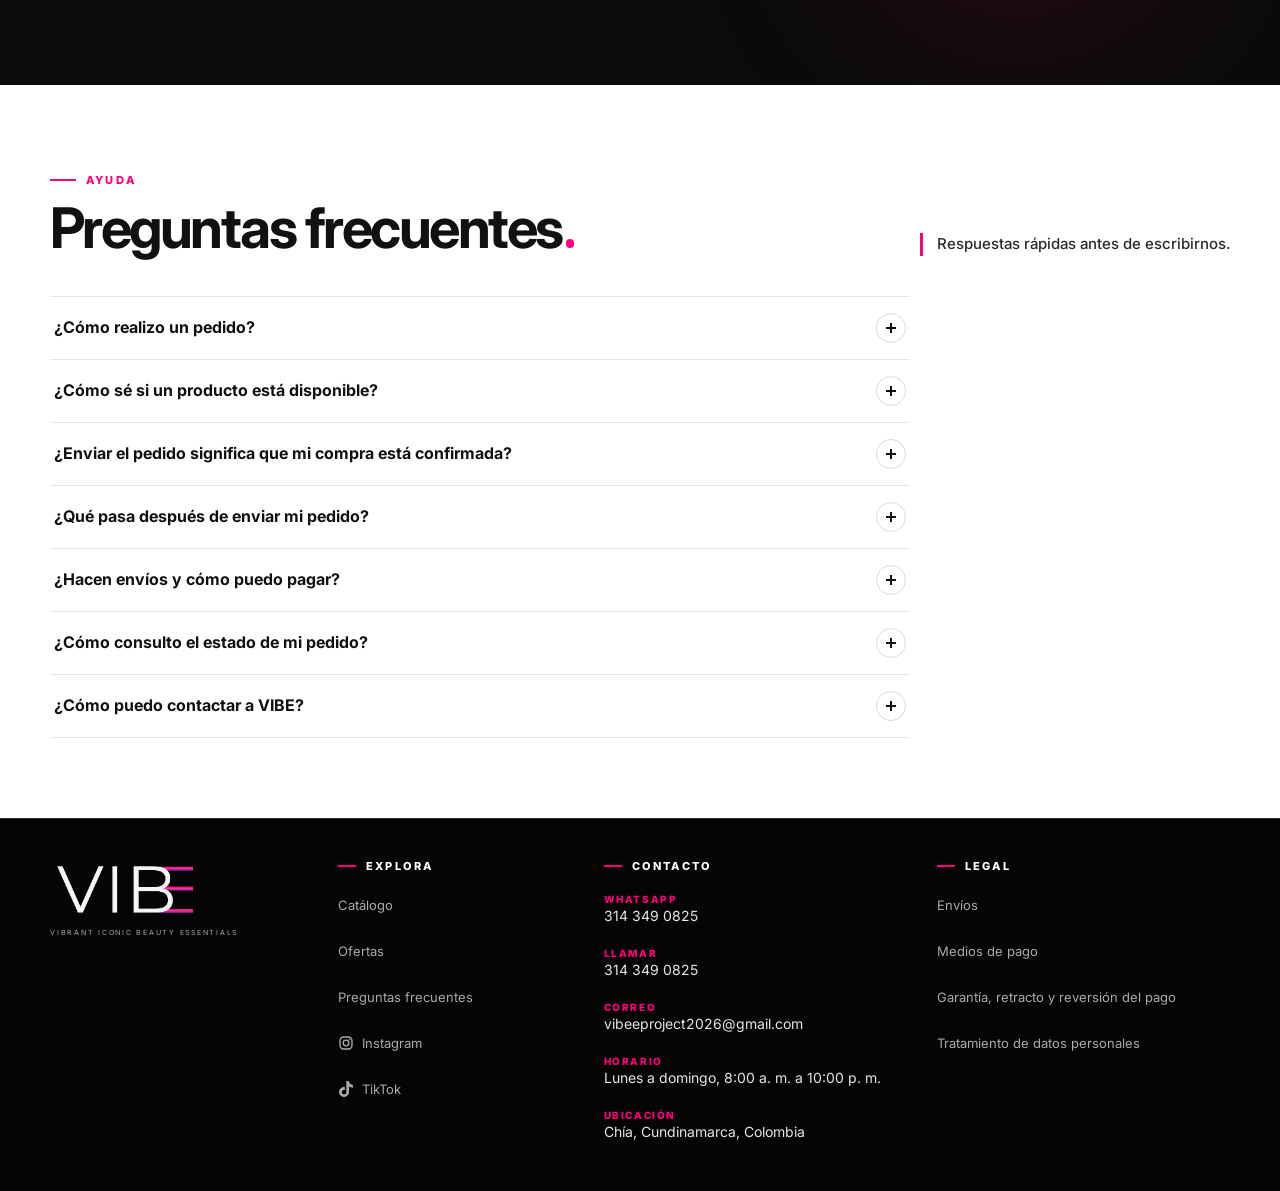
==== commit 9e0a2b11: "feat: add Instagram and TikTok social links - Bloque «VIBE EN REDES» (antes «VIBE EN INSTAGRAM»): do" ====
--- a/index.html
+++ b/index.html
@@ -211,12 +211,26 @@
 
 <!-- Fase 41 — sección Instagram: bloque estático, sin feed embebido ni
      JS de terceros. URL oficial confirmada por la usuaria (nunca
-     inventada). -->
+     inventada).
+     Redes — dos botones independientes (Instagram y TikTok) en el mismo
+     lugar del botón anterior; perfiles oficiales confirmados por la
+     propietaria. Logos en SVG propio (sin imágenes ni scripts externos). -->
 <section id="instagram" class="instagram-vibe">
   <div class="wrap instagram-vibe-inner">
-    <p class="eyebrow accent">VIBE EN INSTAGRAM</p>
+    <p class="eyebrow accent">VIBE EN REDES</p>
     <h2>Más beauty. Más inspiración. <span class="title-accent">Más VIBE.</span></h2>
-    <a class="button outline light" href="https://www.instagram.com/beautyvibe.col/" target="_blank" rel="noopener noreferrer">Seguir en Instagram →</a>
+    <div class="social-buttons">
+      <a class="social-button social-instagram" href="https://www.instagram.com/beautyvibe.col/" target="_blank" rel="noopener noreferrer" aria-label="Seguir a VIBE en Instagram (se abre en una pestaña nueva)">
+        <span class="social-icon" aria-hidden="true"><svg viewBox="0 0 24 24" width="26" height="26" focusable="false" fill="none" stroke="#fff" stroke-width="2"><rect x="3" y="3" width="18" height="18" rx="5.5"/><circle cx="12" cy="12" r="4.2"/><circle cx="17.3" cy="6.7" r="1.15" fill="#fff" stroke="none"/></svg></span>
+        <span class="social-text"><span class="social-kicker">Síguenos</span><span class="social-name">Instagram</span></span>
+        <span class="social-arrow" aria-hidden="true">→</span>
+      </a>
+      <a class="social-button social-tiktok" href="https://www.tiktok.com/@beautyvibe.col?is_from_webapp=1&amp;sender_device=pc" target="_blank" rel="noopener noreferrer" aria-label="Seguir a VIBE en TikTok (se abre en una pestaña nueva)">
+        <span class="social-icon" aria-hidden="true"><svg viewBox="-1.5 -1 27 26" width="26" height="26" focusable="false"><defs><path id="tiktokGlyph" d="M12.525.02c1.31-.02 2.61-.01 3.91-.02.08 1.53.63 3.09 1.75 4.17 1.12 1.11 2.7 1.62 4.24 1.79v4.03c-1.44-.05-2.89-.35-4.2-.97-.57-.26-1.1-.59-1.62-.93-.01 2.92.01 5.84-.02 8.75-.08 1.4-.54 2.79-1.35 3.94-1.31 1.92-3.58 3.17-5.91 3.21-1.43.08-2.86-.31-4.08-1.03-2.02-1.19-3.44-3.37-3.65-5.71-.02-.5-.03-1-.01-1.49.18-1.9 1.12-3.72 2.58-4.96 1.66-1.44 3.98-2.13 6.15-1.72.02 1.48-.04 2.96-.04 4.44-.99-.32-2.15-.23-3.02.37-.63.41-1.11 1.04-1.36 1.75-.21.51-.15 1.07-.14 1.61.24 1.64 1.82 3.02 3.5 2.87 1.12-.01 2.19-.66 2.77-1.61.19-.33.4-.67.41-1.06.1-1.79.06-3.57.07-5.36.01-4.03-.01-8.05.02-12.07z"/></defs><use href="#tiktokGlyph" fill="#25F4EE" transform="translate(-0.7 -0.5)"/><use href="#tiktokGlyph" fill="#FE2C55" transform="translate(0.7 0.5)"/><use href="#tiktokGlyph" fill="#fff"/></svg></span>
+        <span class="social-text"><span class="social-kicker">Síguenos</span><span class="social-name">TikTok</span></span>
+        <span class="social-arrow" aria-hidden="true">→</span>
+      </a>
+    </div>
     <p class="instagram-handle">@beautyvibe.col</p>
   </div>
 </section>
@@ -355,7 +369,8 @@
         <li><a href="#catalogo">Catálogo</a></li>
         <li><a href="#ofertas">Ofertas</a></li>
         <li><a href="#ayuda">Preguntas frecuentes</a></li>
-        <li><a href="https://www.instagram.com/beautyvibe.col/" target="_blank" rel="noopener noreferrer">Instagram</a></li>
+        <li><a href="https://www.instagram.com/beautyvibe.col/" target="_blank" rel="noopener noreferrer"><svg class="footer-social-icon" viewBox="0 0 24 24" width="16" height="16" aria-hidden="true" focusable="false" fill="none" stroke="currentColor" stroke-width="2"><rect x="3" y="3" width="18" height="18" rx="5.5"/><circle cx="12" cy="12" r="4.2"/><circle cx="17.3" cy="6.7" r="1.15" fill="currentColor" stroke="none"/></svg>Instagram</a></li>
+        <li><a href="https://www.tiktok.com/@beautyvibe.col?is_from_webapp=1&amp;sender_device=pc" target="_blank" rel="noopener noreferrer"><svg class="footer-social-icon" viewBox="0 0 24 24" width="16" height="16" aria-hidden="true" focusable="false" fill="currentColor"><use href="#tiktokGlyph"/></svg>TikTok</a></li>
       </ul>
     </nav>
     <section class="footer-col" id="contacto" aria-labelledby="footerContactTitle">
--- a/css/styles.css
+++ b/css/styles.css
@@ -281,6 +281,29 @@
 .instagram-vibe-inner{position:relative;z-index:1;text-align:center;max-width:560px;margin:0 auto}
 .instagram-handle{margin:16px 0 0;font-size:12px;font-weight:700;letter-spacing:.14em;color:#ffffff99}
 .instagram-vibe-inner h2{font-size:clamp(30px,4vw,44px);line-height:1.05;letter-spacing:-.02em;color:#fff;margin:14px 0 26px}
+/* Redes — dos botones independientes (Instagram y TikTok) en el lugar del
+   botón anterior: tarjeta oscura con el logo reconocible de cada red en
+   su color (degradado oficial de Instagram; TikTok en negro con sus
+   acentos turquesa y rosa), «Síguenos» + nombre. Hover: leve elevación y
+   brillo del color de cada red. */
+.social-buttons{display:flex;justify-content:center;gap:16px;flex-wrap:wrap}
+.social-button{display:flex;align-items:center;gap:14px;min-width:236px;min-height:72px;padding:12px 20px 12px 12px;border:1px solid #ffffff26;border-radius:18px;background:linear-gradient(180deg,#1b1b1b,#101010);color:#fff;text-align:left;transition:transform .25s ease,box-shadow .25s ease,border-color .25s ease}
+.social-icon{display:grid;place-items:center;flex-shrink:0;width:48px;height:48px;border-radius:14px}
+.social-icon svg{display:block}
+.social-instagram .social-icon{background:radial-gradient(circle at 30% 107%,#fdf497 0%,#fdf497 5%,#fd5949 45%,#d6249f 60%,#285aeb 90%)}
+.social-tiktok .social-icon{background:#000;box-shadow:inset 0 0 0 1px #ffffff26}
+.social-text{display:flex;flex-direction:column;flex:1;line-height:1.15}
+.social-kicker{font-size:10px;font-weight:800;letter-spacing:.18em;text-transform:uppercase;color:var(--pink)}
+.social-tiktok .social-kicker{color:#25f4ee}
+.social-name{font-size:18px;font-weight:800;letter-spacing:-.01em}
+.social-arrow{font-size:18px;color:#ffffff80;transition:transform .25s ease,color .25s ease}
+.social-button:hover{transform:translateY(-3px)}
+.social-instagram:hover{border-color:#d6249f;box-shadow:0 14px 34px -14px #d6249fb3}
+.social-tiktok:hover{border-color:#25f4ee80;box-shadow:-8px 12px 30px -16px #25f4eeb3,8px 14px 30px -16px #fe2c55b3}
+.social-button:hover .social-arrow{transform:translateX(3px);color:#fff}
+.social-button:focus{outline:none}
+.social-button:focus-visible{outline:2px solid var(--pink);outline-offset:4px}
+@media(prefers-reduced-motion:reduce){.social-button,.social-arrow{transition:none}.social-button:hover{transform:none}.social-button:hover .social-arrow{transform:none}}
 .button.outline.light{color:#fff;border-color:#ffffff77}
 .button.outline.light:hover{background:#fff;color:#111}
 
@@ -642,6 +665,8 @@
 .footer-links{list-style:none;margin:0;padding:0;display:grid;gap:2px}
 .footer-links a{display:inline-flex;align-items:center;min-height:44px;color:#aaa;font-size:13px;transition:color .2s ease}
 .footer-links a:hover{color:#fff}
+/* Redes en el pie: icono monocromo (color del enlace) junto al nombre. */
+.footer-social-icon{flex-shrink:0;margin-right:8px}
 .footer-links a:focus{outline:none}
 .footer-links a:focus-visible{outline:2px solid var(--pink);outline-offset:3px;border-radius:4px}
 .footer-contact a{flex-direction:column;align-items:flex-start;justify-content:center;gap:2px;min-height:52px}
@@ -690,6 +715,13 @@
 
 @media(max-width:640px){
   .wrap{width:calc(100% - 28px)}
+  /* Redes en mobile: los dos botones lado a lado, repartiendo el ancho. */
+  .social-buttons{flex-wrap:nowrap;gap:10px}
+  .social-button{flex:1 1 0;min-width:0;min-height:64px;gap:10px;padding:10px 12px 10px 10px;border-radius:16px}
+  .social-icon{width:42px;height:42px;border-radius:12px}
+  .social-icon svg{width:23px;height:23px}
+  .social-name{font-size:16px}
+  .social-arrow{display:none}
   .nav{height:78px}
   /* Fase 42.3 — bug real encontrado: header.scrolled .nav ya achicaba
      la barra (78→64px), pero header.scrolled .logo-image seguía
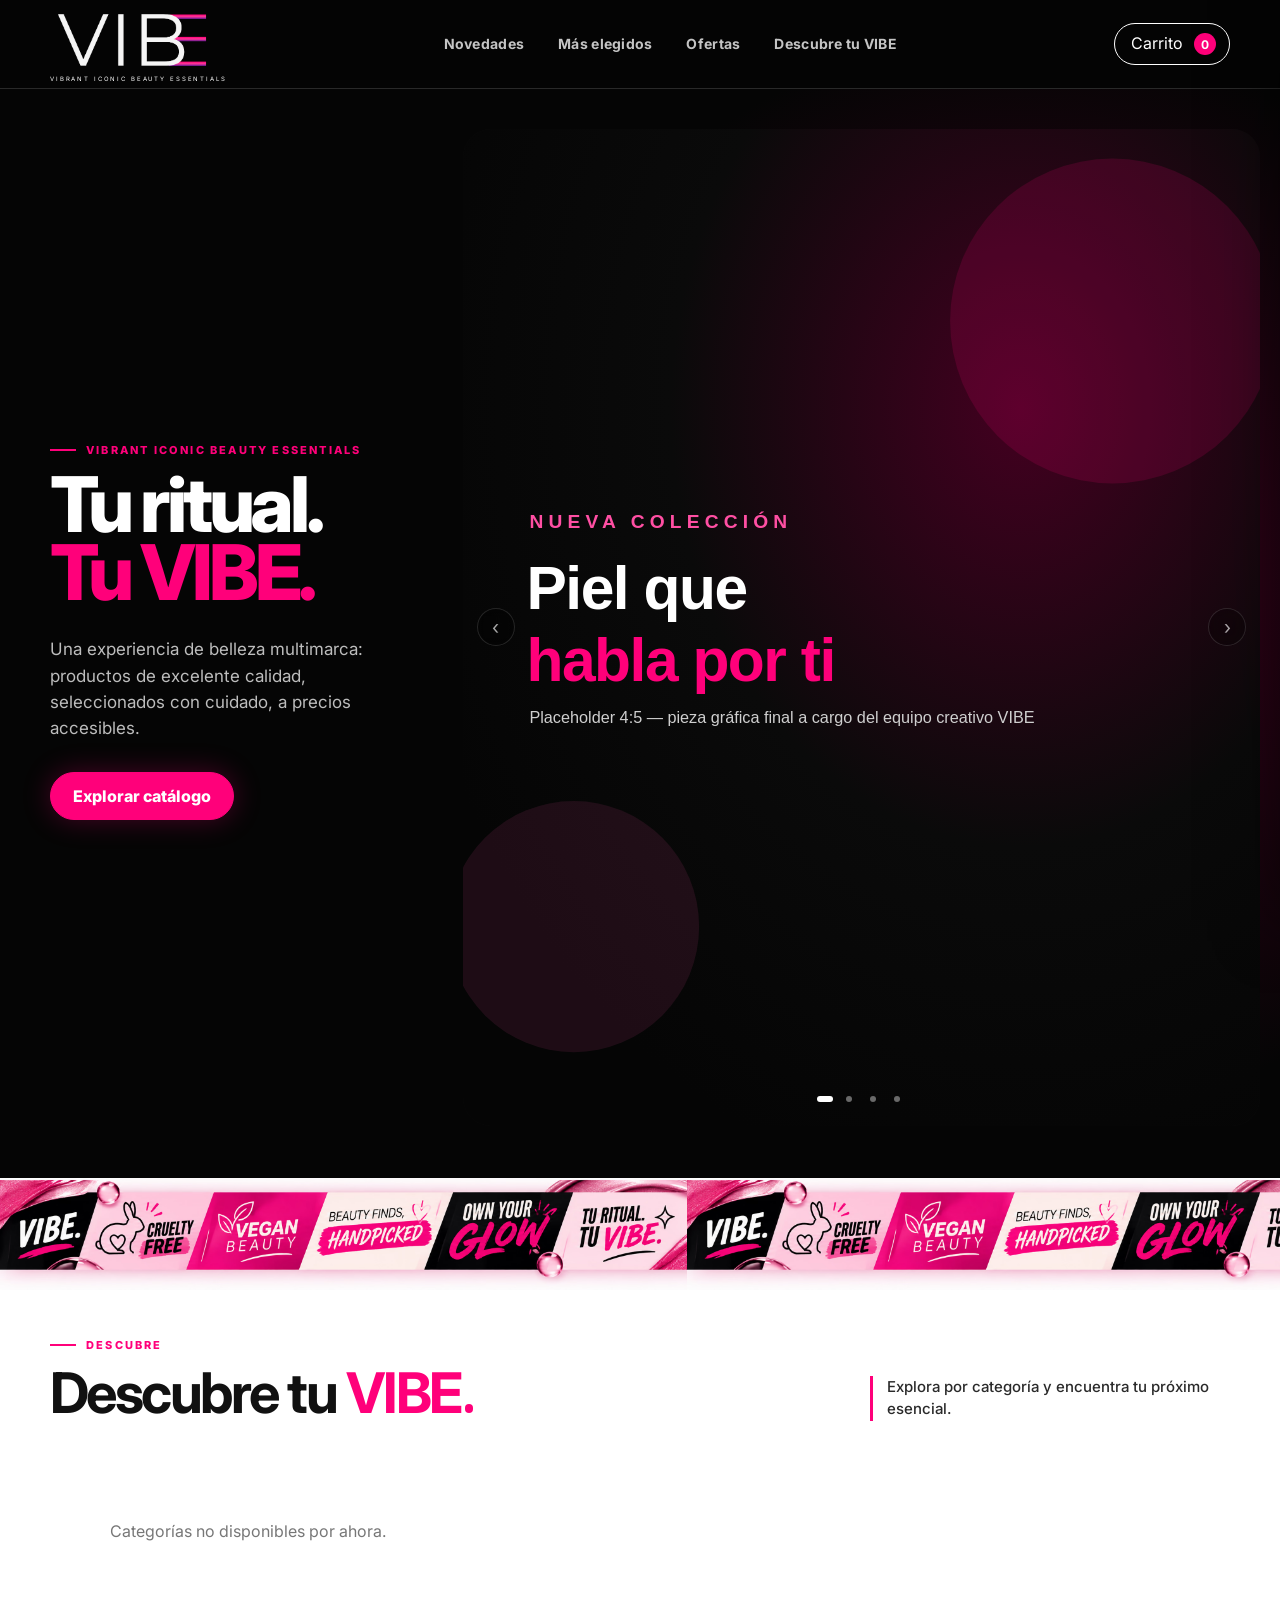
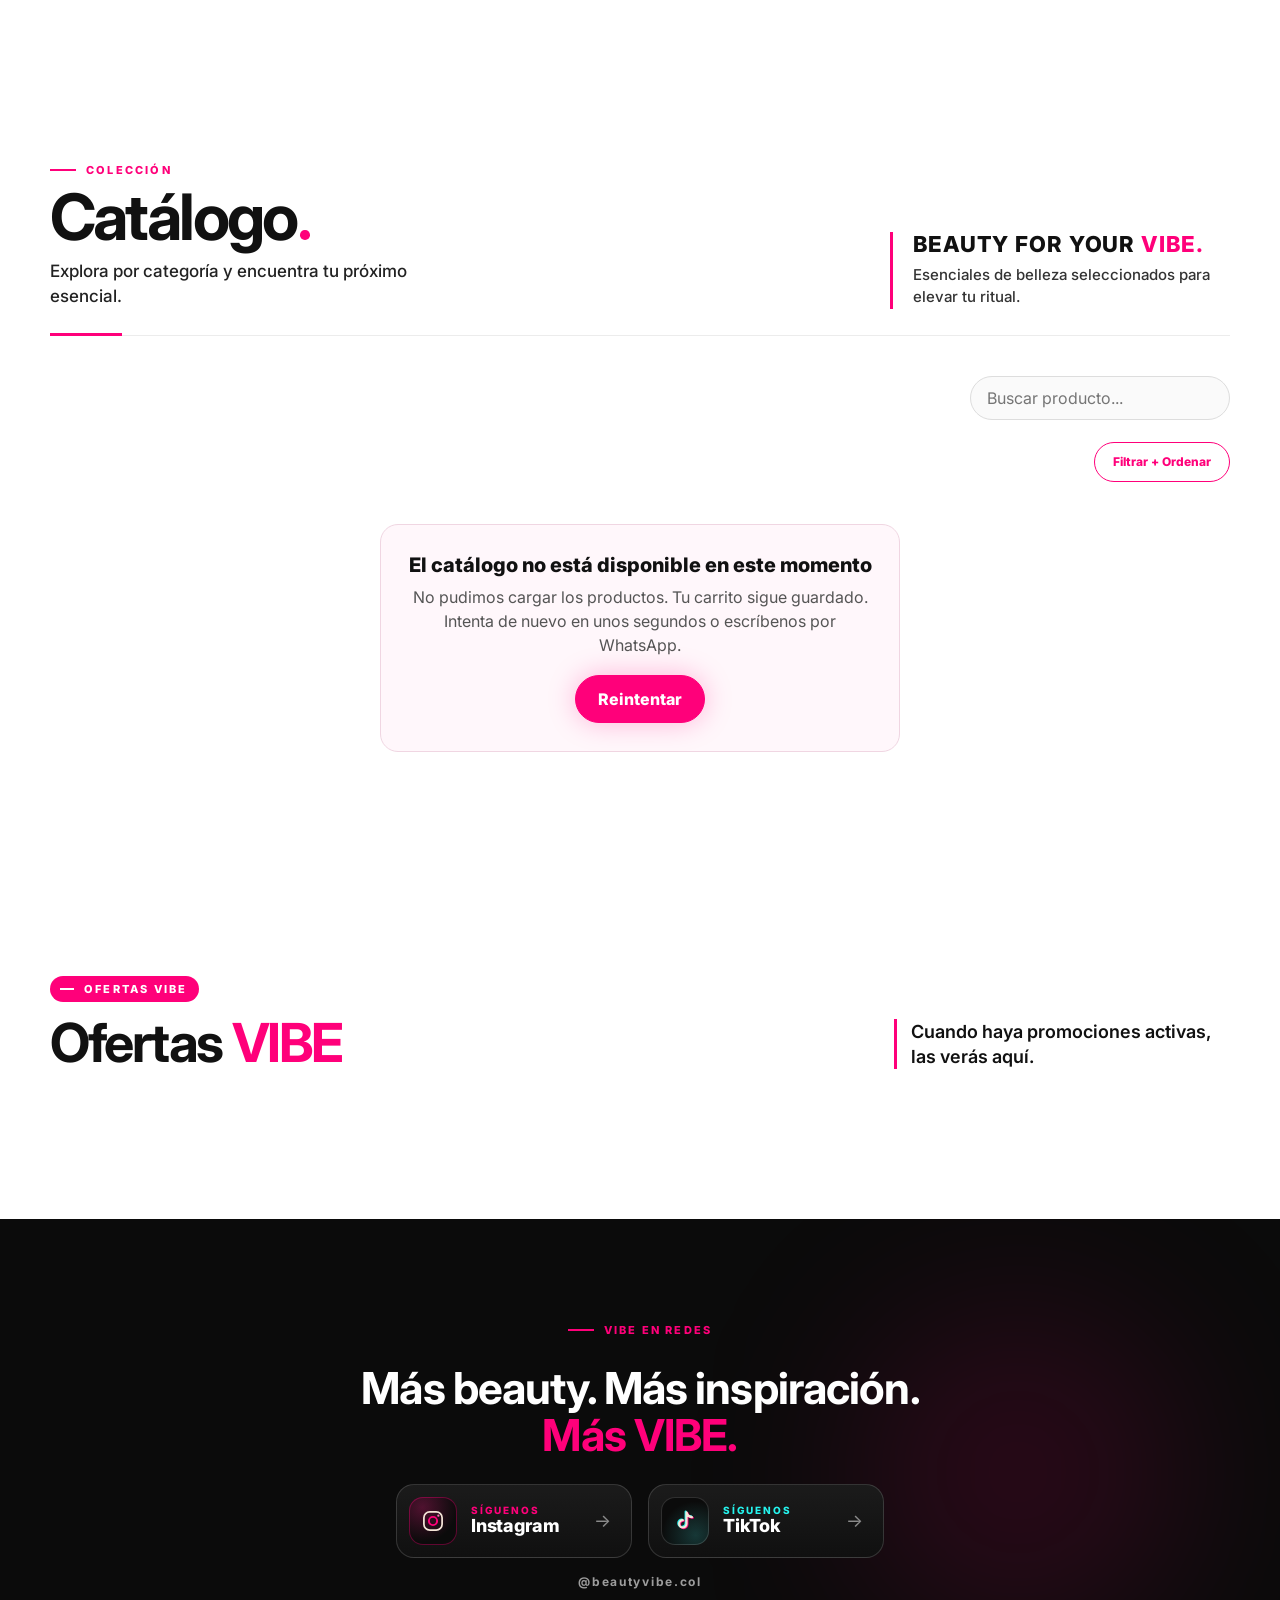
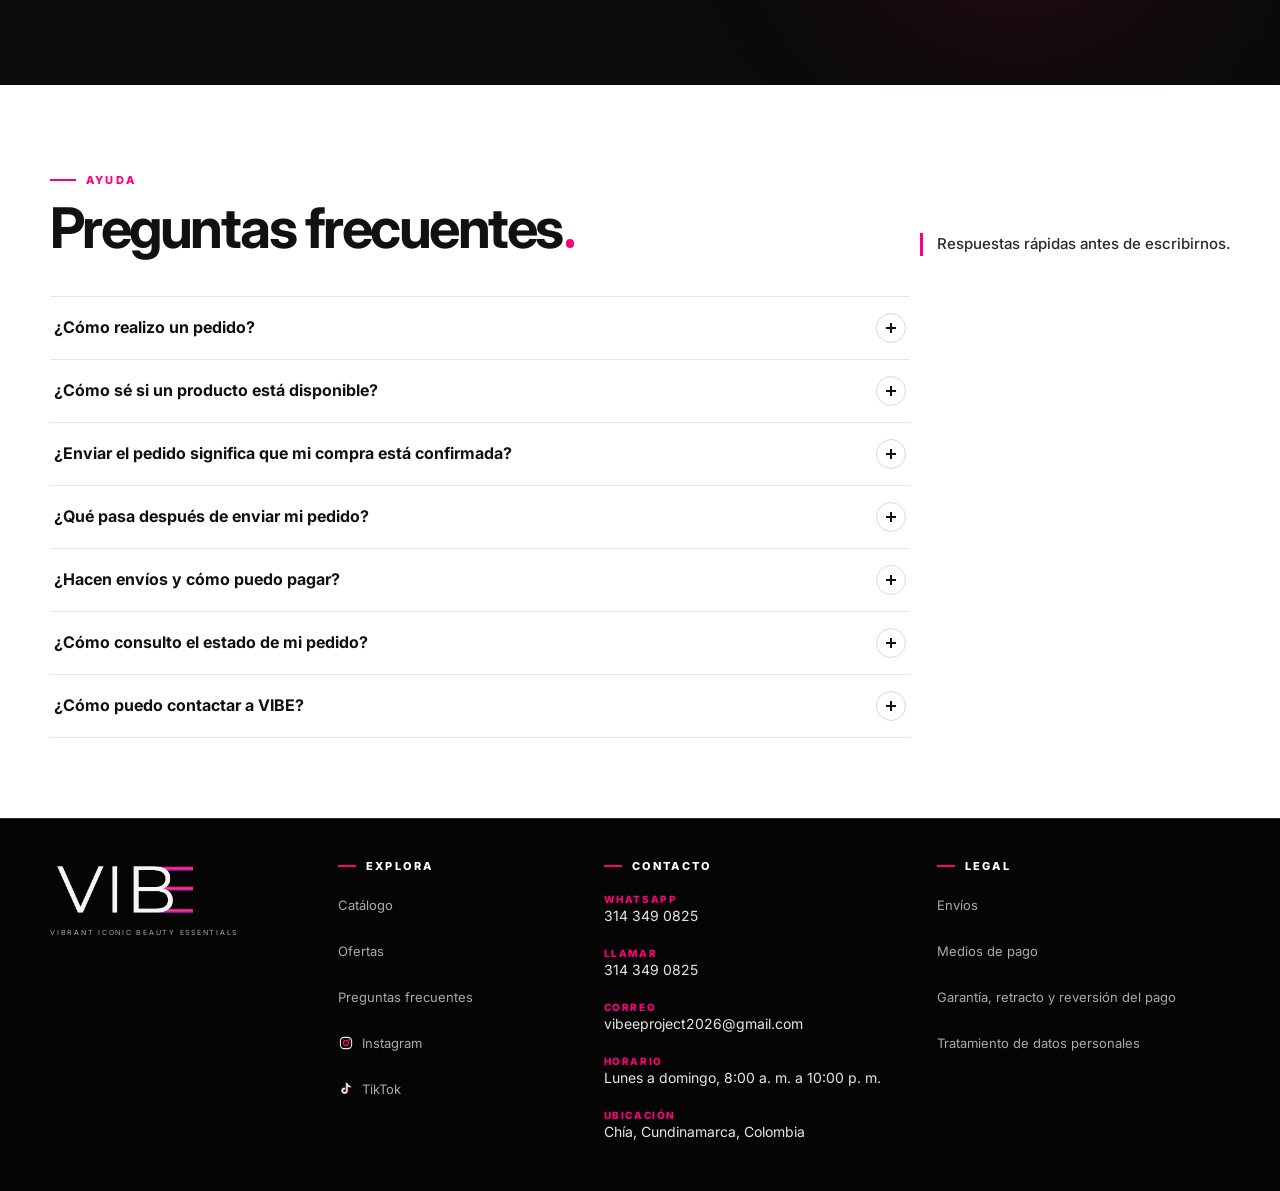
==== commit ba91d2cc: "feat: add catalog pagination, VIBE social icons, top-of-page start and per-slide carousel durations " ====
--- a/index.html
+++ b/index.html
@@ -180,6 +180,7 @@
     <div id="activeFilters" class="active-filters hidden"></div>
     <p id="allSoldOutNotice" class="notice hidden">Todos los productos de esta selección están agotados por ahora.</p>
     <div id="productGrid" class="grid"></div>
+    <nav id="catalogPagination" class="pagination hidden" aria-label="Paginación del catálogo"></nav>
     <div id="emptyState" class="empty empty-state hidden" role="status"></div>
   </div>
 </section>
@@ -216,17 +217,18 @@
      lugar del botón anterior; perfiles oficiales confirmados por la
      propietaria. Logos en SVG propio (sin imágenes ni scripts externos). -->
 <section id="instagram" class="instagram-vibe">
+  <svg class="svg-sprite" width="0" height="0" aria-hidden="true" focusable="false"><symbol id="vibeIgGlyph" viewBox="0 0 24 24"><rect x="3.6" y="3.6" width="16.8" height="16.8" rx="5.4" fill="none" stroke="#F5E6D8" stroke-width="1.6"/><circle cx="12" cy="12" r="3.8" fill="none" stroke="#FF007A" stroke-width="1.8"/><circle cx="16.95" cy="7.05" r="1.05" fill="#FF6FB5"/></symbol><symbol id="vibeTtGlyph" viewBox="0 0 24 24"><g fill="none" stroke-width="2" stroke-linecap="round" stroke-linejoin="round"><path d="M13.4 4v10.6a3.4 3.4 0 1 1-3.4-3.4M13.4 4c.5 2.5 2.3 4.2 5 4.4" stroke="#25F4EE" transform="translate(-.8 -.6)"/><path d="M13.4 4v10.6a3.4 3.4 0 1 1-3.4-3.4M13.4 4c.5 2.5 2.3 4.2 5 4.4" stroke="#FF007A" transform="translate(.8 .6)"/><path d="M13.4 4v10.6a3.4 3.4 0 1 1-3.4-3.4M13.4 4c.5 2.5 2.3 4.2 5 4.4" stroke="#F5E6D8"/></g></symbol></svg>
   <div class="wrap instagram-vibe-inner">
     <p class="eyebrow accent">VIBE EN REDES</p>
     <h2>Más beauty. Más inspiración. <span class="title-accent">Más VIBE.</span></h2>
     <div class="social-buttons">
       <a class="social-button social-instagram" href="https://www.instagram.com/beautyvibe.col/" target="_blank" rel="noopener noreferrer" aria-label="Seguir a VIBE en Instagram (se abre en una pestaña nueva)">
-        <span class="social-icon" aria-hidden="true"><svg viewBox="0 0 24 24" width="26" height="26" focusable="false" fill="none" stroke="#fff" stroke-width="2"><rect x="3" y="3" width="18" height="18" rx="5.5"/><circle cx="12" cy="12" r="4.2"/><circle cx="17.3" cy="6.7" r="1.15" fill="#fff" stroke="none"/></svg></span>
+        <span class="social-icon" aria-hidden="true"><svg viewBox="0 0 24 24" width="26" height="26" focusable="false"><use href="#vibeIgGlyph"/></svg></span>
         <span class="social-text"><span class="social-kicker">Síguenos</span><span class="social-name">Instagram</span></span>
         <span class="social-arrow" aria-hidden="true">→</span>
       </a>
       <a class="social-button social-tiktok" href="https://www.tiktok.com/@beautyvibe.col?is_from_webapp=1&amp;sender_device=pc" target="_blank" rel="noopener noreferrer" aria-label="Seguir a VIBE en TikTok (se abre en una pestaña nueva)">
-        <span class="social-icon" aria-hidden="true"><svg viewBox="-1.5 -1 27 26" width="26" height="26" focusable="false"><defs><path id="tiktokGlyph" d="M12.525.02c1.31-.02 2.61-.01 3.91-.02.08 1.53.63 3.09 1.75 4.17 1.12 1.11 2.7 1.62 4.24 1.79v4.03c-1.44-.05-2.89-.35-4.2-.97-.57-.26-1.1-.59-1.62-.93-.01 2.92.01 5.84-.02 8.75-.08 1.4-.54 2.79-1.35 3.94-1.31 1.92-3.58 3.17-5.91 3.21-1.43.08-2.86-.31-4.08-1.03-2.02-1.19-3.44-3.37-3.65-5.71-.02-.5-.03-1-.01-1.49.18-1.9 1.12-3.72 2.58-4.96 1.66-1.44 3.98-2.13 6.15-1.72.02 1.48-.04 2.96-.04 4.44-.99-.32-2.15-.23-3.02.37-.63.41-1.11 1.04-1.36 1.75-.21.51-.15 1.07-.14 1.61.24 1.64 1.82 3.02 3.5 2.87 1.12-.01 2.19-.66 2.77-1.61.19-.33.4-.67.41-1.06.1-1.79.06-3.57.07-5.36.01-4.03-.01-8.05.02-12.07z"/></defs><use href="#tiktokGlyph" fill="#25F4EE" transform="translate(-0.7 -0.5)"/><use href="#tiktokGlyph" fill="#FE2C55" transform="translate(0.7 0.5)"/><use href="#tiktokGlyph" fill="#fff"/></svg></span>
+        <span class="social-icon" aria-hidden="true"><svg viewBox="0 0 24 24" width="26" height="26" focusable="false"><use href="#vibeTtGlyph"/></svg></span>
         <span class="social-text"><span class="social-kicker">Síguenos</span><span class="social-name">TikTok</span></span>
         <span class="social-arrow" aria-hidden="true">→</span>
       </a>
@@ -369,8 +371,8 @@
         <li><a href="#catalogo">Catálogo</a></li>
         <li><a href="#ofertas">Ofertas</a></li>
         <li><a href="#ayuda">Preguntas frecuentes</a></li>
-        <li><a href="https://www.instagram.com/beautyvibe.col/" target="_blank" rel="noopener noreferrer"><svg class="footer-social-icon" viewBox="0 0 24 24" width="16" height="16" aria-hidden="true" focusable="false" fill="none" stroke="currentColor" stroke-width="2"><rect x="3" y="3" width="18" height="18" rx="5.5"/><circle cx="12" cy="12" r="4.2"/><circle cx="17.3" cy="6.7" r="1.15" fill="currentColor" stroke="none"/></svg>Instagram</a></li>
-        <li><a href="https://www.tiktok.com/@beautyvibe.col?is_from_webapp=1&amp;sender_device=pc" target="_blank" rel="noopener noreferrer"><svg class="footer-social-icon" viewBox="0 0 24 24" width="16" height="16" aria-hidden="true" focusable="false" fill="currentColor"><use href="#tiktokGlyph"/></svg>TikTok</a></li>
+        <li><a href="https://www.instagram.com/beautyvibe.col/" target="_blank" rel="noopener noreferrer"><svg class="footer-social-icon" viewBox="0 0 24 24" width="16" height="16" aria-hidden="true" focusable="false"><use href="#vibeIgGlyph"/></svg>Instagram</a></li>
+        <li><a href="https://www.tiktok.com/@beautyvibe.col?is_from_webapp=1&amp;sender_device=pc" target="_blank" rel="noopener noreferrer"><svg class="footer-social-icon" viewBox="0 0 24 24" width="16" height="16" aria-hidden="true" focusable="false"><use href="#vibeTtGlyph"/></svg>TikTok</a></li>
       </ul>
     </nav>
     <section class="footer-col" id="contacto" aria-labelledby="footerContactTitle">
--- a/css/styles.css
+++ b/css/styles.css
@@ -290,15 +290,18 @@
 .social-button{display:flex;align-items:center;gap:14px;min-width:236px;min-height:72px;padding:12px 20px 12px 12px;border:1px solid #ffffff26;border-radius:18px;background:linear-gradient(180deg,#1b1b1b,#101010);color:#fff;text-align:left;transition:transform .25s ease,box-shadow .25s ease,border-color .25s ease}
 .social-icon{display:grid;place-items:center;flex-shrink:0;width:48px;height:48px;border-radius:14px}
 .social-icon svg{display:block}
-.social-instagram .social-icon{background:radial-gradient(circle at 30% 107%,#fdf497 0%,#fdf497 5%,#fd5949 45%,#d6249f 60%,#285aeb 90%)}
-.social-tiktok .social-icon{background:#000;box-shadow:inset 0 0 0 1px #ffffff26}
+/* Iconos propios de VIBE (glifos en el sprite #vibeIgGlyph/#vibeTtGlyph):
+   baldosa negra con un brillo de marca, sin el degradado genérico de la red. */
+.svg-sprite{position:absolute;width:0;height:0;overflow:hidden}
+.social-instagram .social-icon{background:radial-gradient(circle at 28% 22%,#ff007a3d,#0b0b0b 68%);box-shadow:inset 0 0 0 1px #ff007a59}
+.social-tiktok .social-icon{background:radial-gradient(circle at 72% 80%,#25f4ee29,#0b0b0b 66%);box-shadow:inset 0 0 0 1px #ffffff26}
 .social-text{display:flex;flex-direction:column;flex:1;line-height:1.15}
 .social-kicker{font-size:10px;font-weight:800;letter-spacing:.18em;text-transform:uppercase;color:var(--pink)}
 .social-tiktok .social-kicker{color:#25f4ee}
 .social-name{font-size:18px;font-weight:800;letter-spacing:-.01em}
 .social-arrow{font-size:18px;color:#ffffff80;transition:transform .25s ease,color .25s ease}
 .social-button:hover{transform:translateY(-3px)}
-.social-instagram:hover{border-color:#d6249f;box-shadow:0 14px 34px -14px #d6249fb3}
+.social-instagram:hover{border-color:var(--pink);box-shadow:0 14px 34px -14px #ff007ab3}
 .social-tiktok:hover{border-color:#25f4ee80;box-shadow:-8px 12px 30px -16px #25f4eeb3,8px 14px 30px -16px #fe2c55b3}
 .social-button:hover .social-arrow{transform:translateX(3px);color:#fff}
 .social-button:focus{outline:none}
@@ -359,6 +362,19 @@
    fila) — mobile se mantiene en 2 columnas (@media max-width:900px,
    sin cambios). */
 .grid{display:grid;grid-template-columns:repeat(4,1fr);gap:24px}
+/* Paginación del catálogo (10 por página): mismo lenguaje que las pestañas. */
+.pagination{display:flex;align-items:center;justify-content:center;gap:10px;margin:40px 0 8px}
+.page-numbers{display:flex;align-items:center;gap:6px;list-style:none;margin:0;padding:0}
+.page-number,.page-nav{display:inline-flex;align-items:center;justify-content:center;gap:6px;min-width:44px;min-height:44px;padding:0 14px;border:1px solid #ddd;border-radius:999px;background:#fff;color:#111;font:inherit;font-size:13px;font-weight:700;cursor:pointer;transition:border-color .2s ease,background .2s ease,color .2s ease}
+.page-number{padding:0}
+.page-number:hover,.page-nav:not(:disabled):hover{border-color:var(--pink);color:var(--pink)}
+.page-number.active{background:var(--pink);border-color:var(--pink);color:#fff;cursor:default}
+.page-nav:disabled{opacity:.35;cursor:not-allowed}
+.page-number:focus-visible,.page-nav:focus-visible{outline:2px solid var(--pink);outline-offset:3px}
+.page-gap{min-width:20px;text-align:center;color:#999}
+.page-status{display:none;font-size:13px;font-weight:700;color:#555;min-width:56px;text-align:center}
+@media(max-width:640px){.pagination{gap:12px;margin-top:28px}.page-numbers{display:none}.page-status{display:inline-block}}
+@media(prefers-reduced-motion:reduce){.page-number,.page-nav{transition:none}}
 .card{min-width:0}
 /* Fase 36 — la card ganó una elevación sutil en hover (foto completa
    levantándose con una sombra suave), el mismo lenguaje que ya usaba
@@ -567,6 +583,12 @@
 .pdp-short-desc{color:#ccc;font-size:14px;margin:0 0 16px}
 .pdp-price{display:flex;align-items:baseline;flex-wrap:wrap;gap:10px;margin:4px 0}
 .pdp-price strong{font-size:30px;font-weight:800}
+/* Precio por variante: «Desde» mientras falte elegir y los precios varíen. */
+.pdp-from,.price-from{font-size:12px;font-weight:700;letter-spacing:.04em;text-transform:uppercase;color:#888}
+.card-price-row .price{white-space:nowrap}
+/* Dentro de la ficha (tarjetas relacionadas) «dialog small» lo volvería un
+   bloque con margen: «Desde» va siempre en la misma línea del precio. */
+.card-price-row .price-from{display:inline;margin:0}
 .pdp-discount{background:var(--pink);color:#fff;font-size:11px;font-weight:800;padding:3px 9px;border-radius:999px}
 .pdp-promo-text{color:var(--pink);font-size:13px;font-weight:700;margin:0 0 12px}
 
@@ -831,16 +853,14 @@
   .hero-arrow-prev{left:2px}
   .hero-arrow-next{right:2px}
   /* Fase 42.7 — mobile: tile angosta lo suficiente para que la
-     siguiente se asome (~85px visibles de la tile #2 dentro del ancho
-     de .wrap en 390px) — esa asomada es la señal de "hay más
+     siguiente se asome — esa asomada es la señal de "hay más
      categorías", pedida explícitamente en vez de dejar la scrollbar
      visible. Sigue siendo scroll horizontal nativo, nunca grid. */
   .discover-vibe-visual{padding:40px 0}
   .discover-tile-grid{gap:12px}
-  /* Fase 53 — tarjetas algo más contenidas (antes 265×350, más grandes
-     que la propia pieza del Hero): mismas imágenes y encuadres, la
-     siguiente sigue asomando. */
-  .discover-tile{width:248px;height:310px}
+  /* Las imágenes de categoría se reducen ligeramente en mobile para
+     darles una escala más equilibrada con el resto de la página. */
+  .discover-tile{width:224px;height:280px}
   .discover-tile-label{font-size:21px}
   /* Fase 42.8 — pedido explícito: flechas discretas en mobile, sin
      estorbar el swipe nativo (que sigue siendo la interacción
@@ -957,7 +977,7 @@
    huecos ni saltos. El ancho de cada pieza es un número ENTERO de píxeles
    (con decimales, cada copia se redondea por separado y el reinicio salta
    ~1px) y el alto sale de la proporción original (2172×354): nunca se
-   deforma. Ancho y duración por tamaño (alto ≈112/96/128px; velocidad
+   deforma. Ancho y duración por tamaño (alto ≈112/96/101px; velocidad
    tranquila y parecida: ~22–26 px/s). El fondo es el tono del de la imagen. */
 .vibe-label{--label-w:687px;overflow:hidden;background:#fdfdfe;line-height:0}
 .vibe-label-track{display:flex;width:max-content;animation:vibe-label-scroll 26s linear infinite}
@@ -1015,8 +1035,8 @@
 @media(prefers-reduced-motion:reduce){.cart-item-inner,.cart-item .remove{transition:none}}
 
 @media(max-width:640px){
-  .vibe-label{--label-w:785px}
-  .vibe-label-track{animation-duration:36s}
+  .vibe-label{--label-w:620px}
+  .vibe-label-track{animation-duration:28s}
   /* Fase 48 — Descubre tu VIBE más compacto en mobile para que el Hero
      domine la primera impresión (mismas tarjetas). */
   .discover-vibe-visual{padding:20px 0 26px}
@@ -1117,6 +1137,7 @@
 .opt-part{white-space:nowrap}
 .presentation-options{display:flex;flex-wrap:wrap;gap:8px}
 .presentation-option{min-height:40px;border:1px solid #444;background:transparent;color:#fff;border-radius:999px;padding:9px 16px;font-size:13px;font-weight:600;cursor:pointer}
+.presentation-option .option-price{margin-left:8px;font-weight:800;opacity:.8}
 .presentation-option.selected{background:var(--pink);border-color:var(--pink)}
 .presentation-option:focus-visible{outline:2px solid #fff;outline-offset:2px}
 .presentation-option.presentation-option-off{cursor:not-allowed;opacity:.45;text-decoration:line-through}
